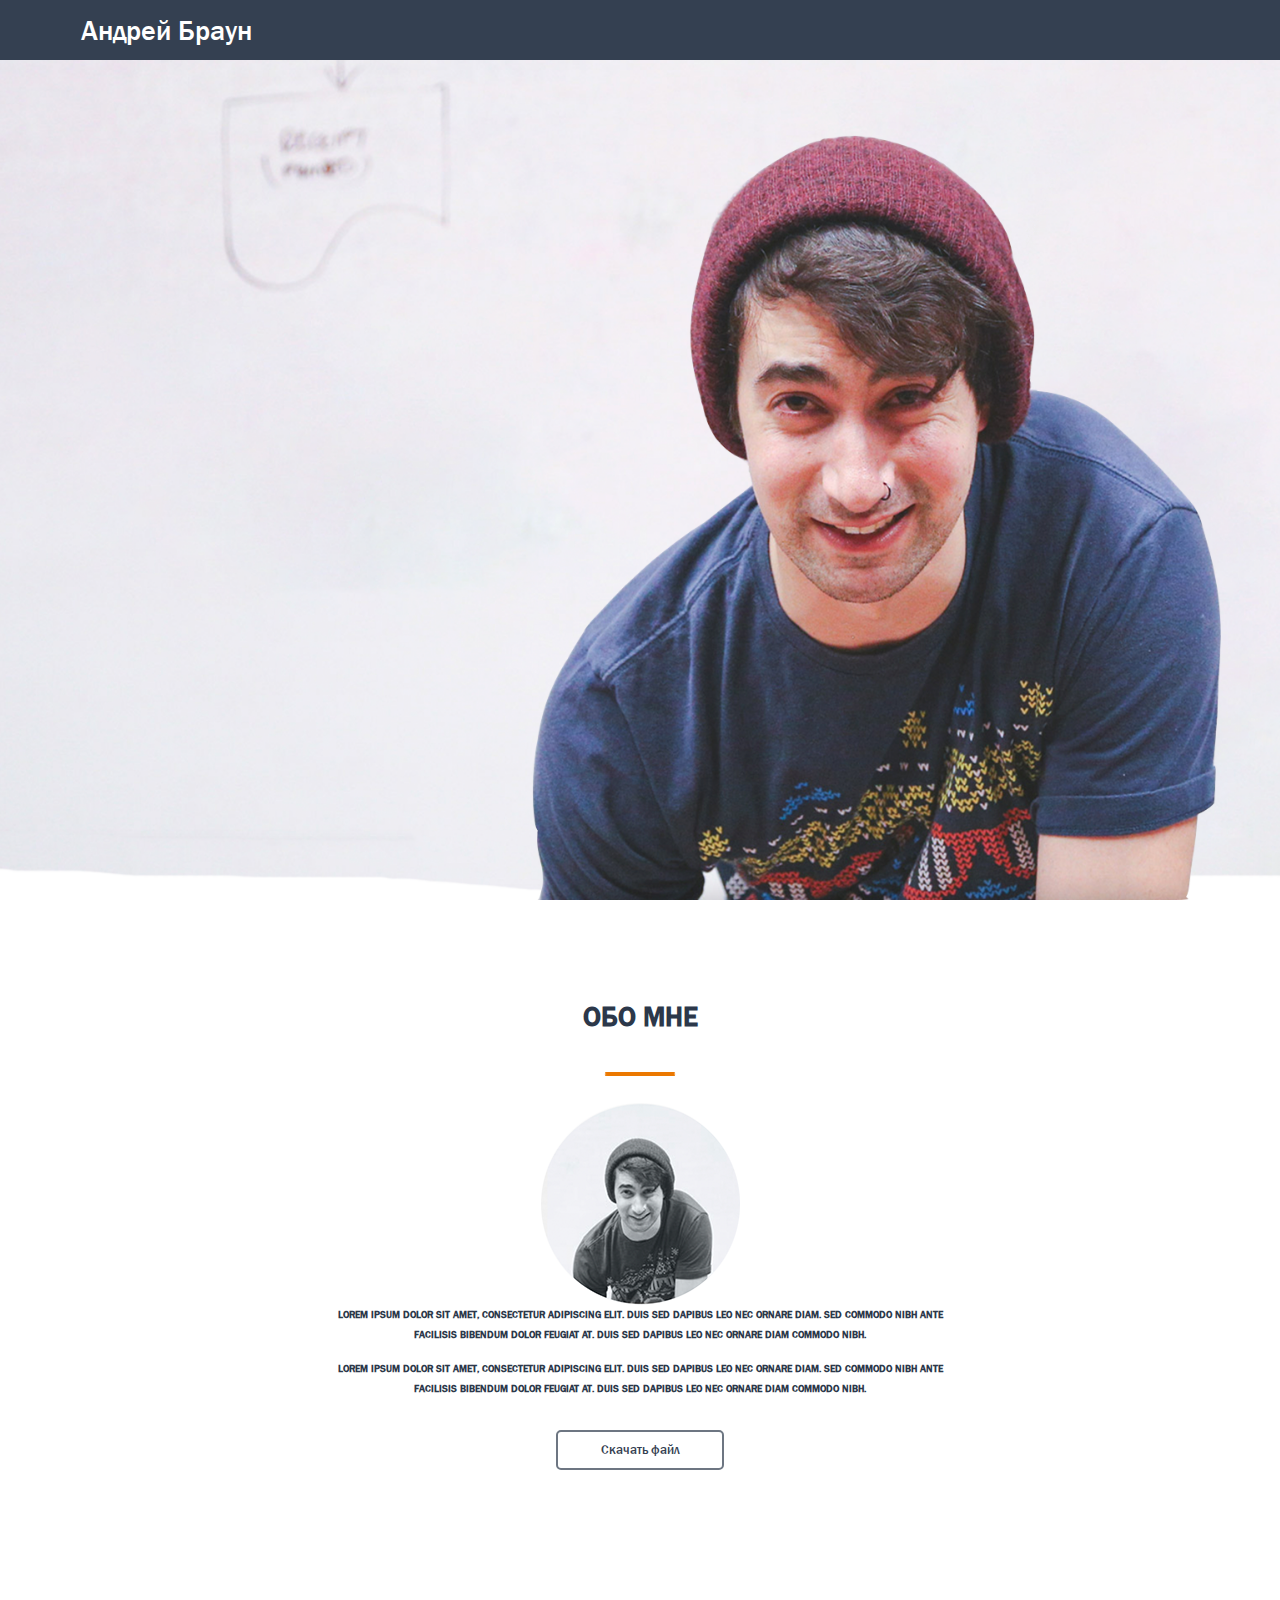
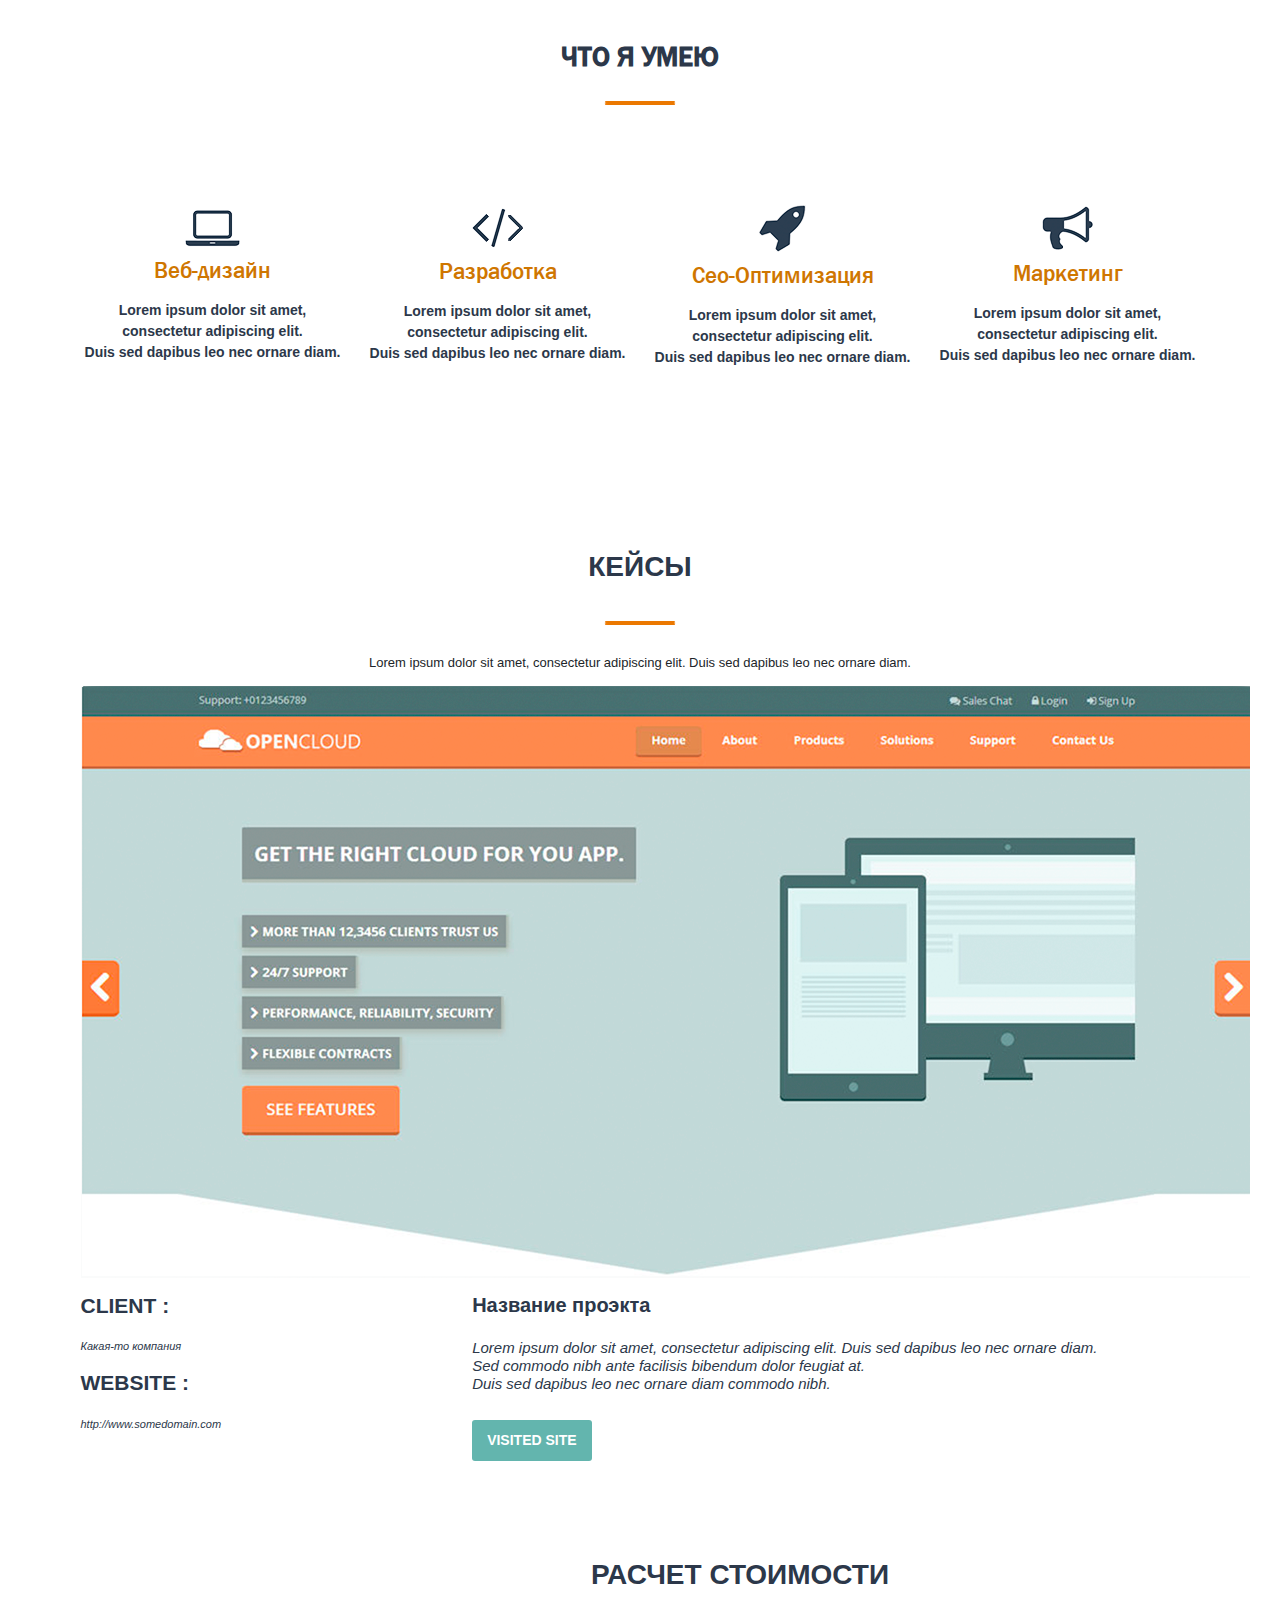
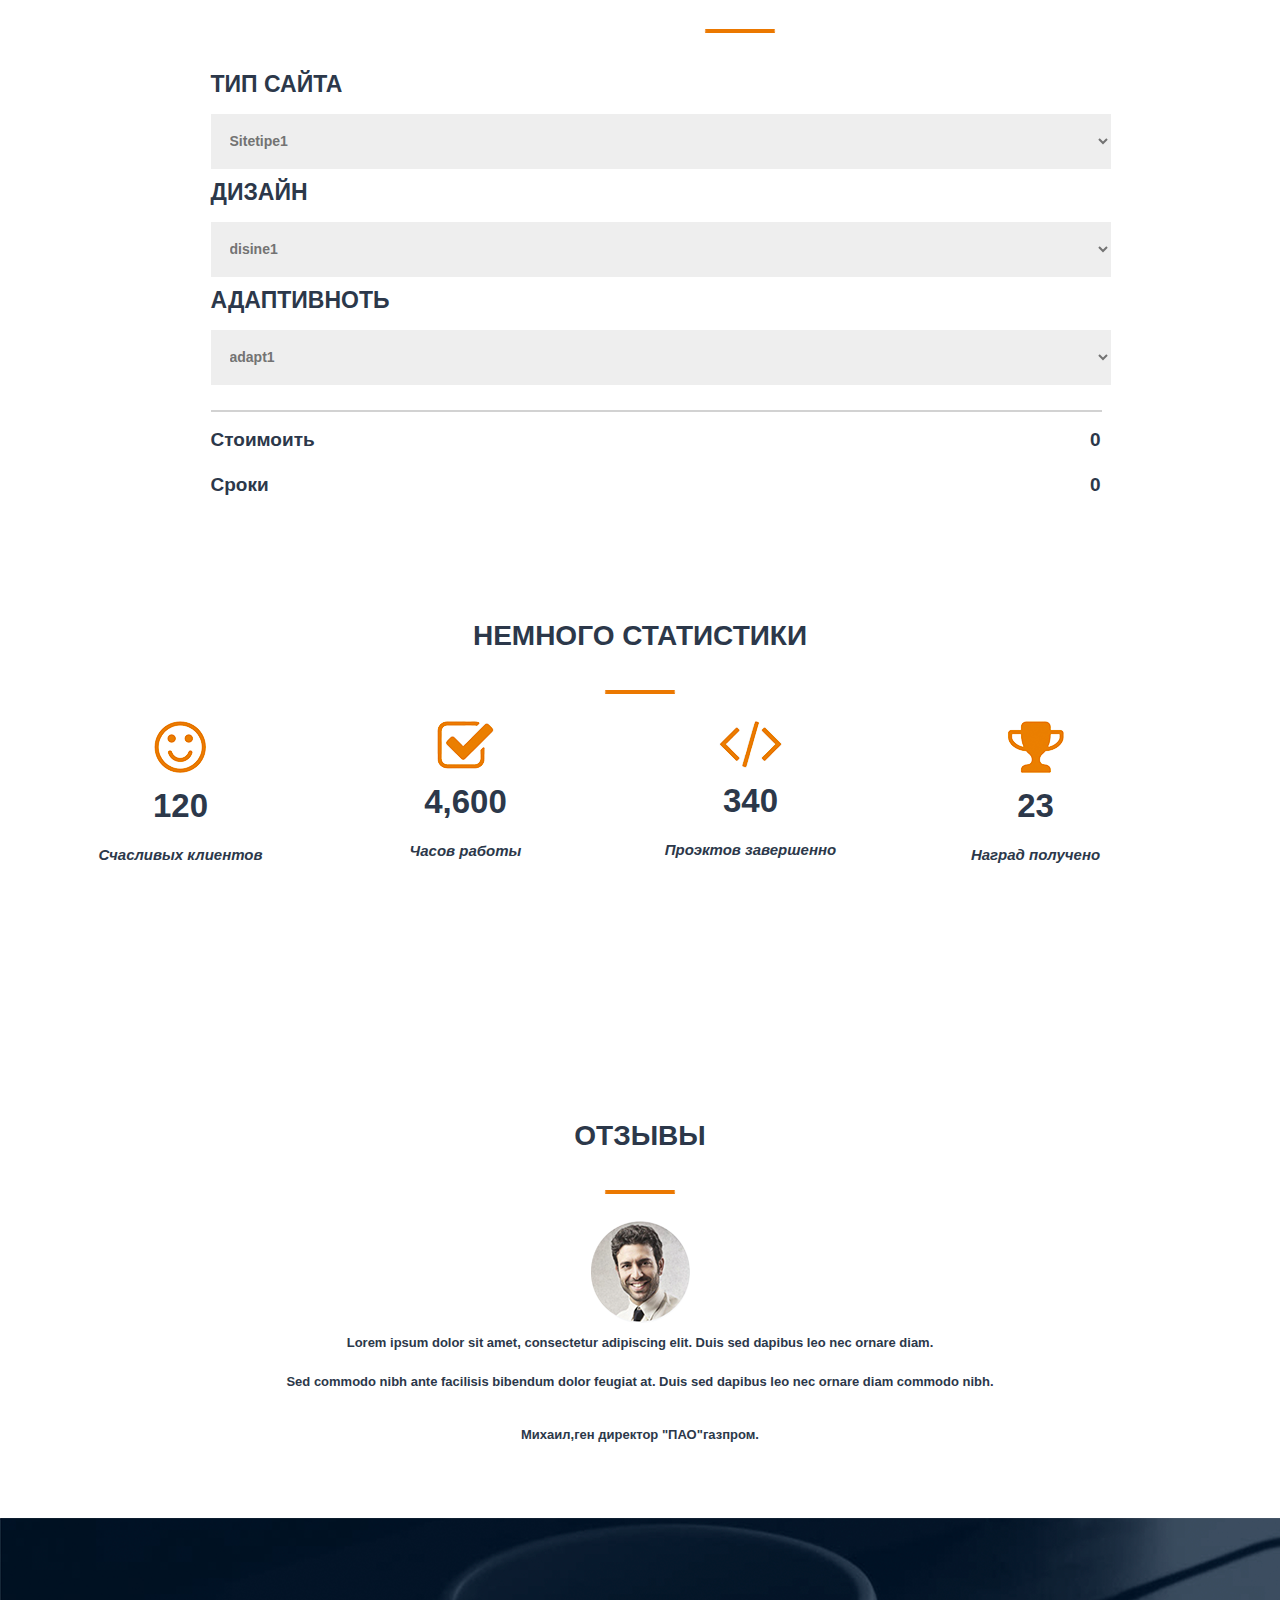
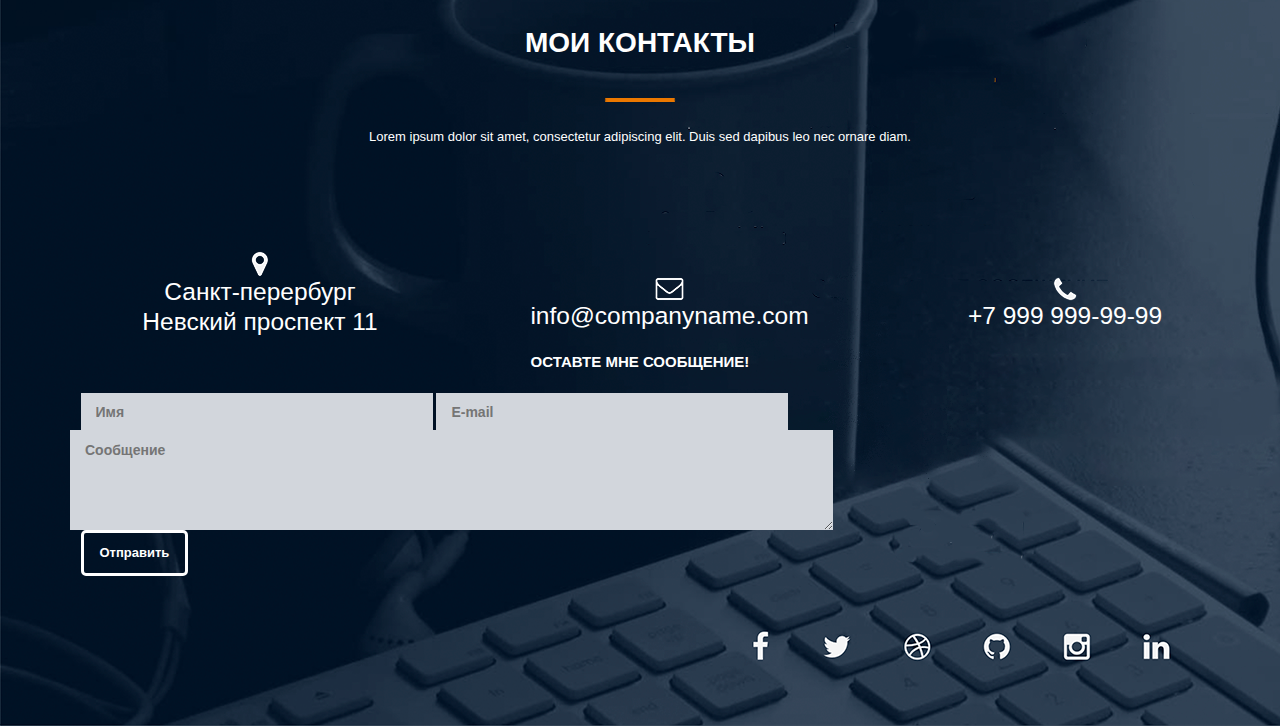
==== src/index.html @ 0b8efb61 "Дз по адаптации" ====
<!DOCTYPE html>
<html lang="en">

<head>
	<meta charset="UTF-8">
	<meta name="description" content="Это моя первая страница...">
	<meta name="author" content="Andrey">
	<meta name="robots" content="all">

	<meta property="og:title" content="Это моя первая стьраница...">

	<title>Андрей Браун- Веб разработчик </title>
	<link rel="stylesheet" href="css/reset.css">
	<link rel="stylesheet" href="css/bootstrap.min.css">
	<link rel="stylesheet" href="css/style.css">
	<link rel="stylesheet" href="css/animate.min.css">
</head>

<body>
	<div class="preloader">
		<div class="preloader__row">
			<div class="preloader__item"></div>
		</div>
	</div>
	<header>
		<nav>
			<div class="container">
				<div class="row">
					<div class="col-xxl-2 col-lg-3 col-7">
						<div class="logo">Андрей Браун</div>
					</div>
					<div class=" px-0 col-xxl-6 col-xl-7 col-lg-8 offset-xxl-4 offset-xl-2 offset-lg-1 d-none d-lg-block">
						<div class="menu">
							<ul>
								<li><a href="#">Обо мне</a> </li>
								<li><a href="#">Услуги</a> </li>
								<li><a href="#">Кейсы</a> </li>
								<li><a href="#">Прайс</a> </li>
								<li><a href="#">Отзывы</a> </li>
								<li><a href="#">Контакты</a> </li>

							</ul>
						</div>
					</div>
					<div class="col-5 d-flex d-lg-none flex-column justify-content-center align-items-end">
						<div class="dropdown">
							<a class="btn btn-outline-secondary dropdown-toggle white-btn" href="#" role="button" id="dropdownMenuLink" data-bs-toggle="dropdown" aria-expanded="false">
								Навигавция
							</a>

							<ul class="dropdown-menu" aria-labelledby="dropdownMenuLink">

								<li><a class="dropdown-item" href="#">Обо мне</a></li>
								<li><a class="dropdown-item" href="#">Услуги</a></li>
								<li><a class="dropdown-item" href="#">Кейсы</a></li>
								<li><a class="dropdown-item" href="#">прайс</a></li>
								<li><a class="dropdown-item" href="#">отзывы</a></li>
								<li><a class="dropdown-item" href="#">Контакты</a></li>


							</ul>
						</div>
					</div>
				</div>

			</div>
		</nav>
	</header>
	<main>
		<section class="main">
			<div class="container h-100">
				<div class="row align-items-center h-100">
					<div class="col-6 mt-5 pt-5">
						<div class="title__container mt-5 ">
							<h1>Привет<br>Я Андрей Браун</h1>
							<h4><i class="fa fa-css3 fa-spin"></i>Фулл стек Веб-разработчик</h4>
							<input type="button" value="Обо мне">
							<input type="button" value="Мои работы">
						</div>
					</div>
				</div>
			</div>

		</section>

		<section class="about_me">
			<div class="container h-110 ">
				<div class="row align-items-venter ">
					<div class="col">

						<div class="about_me2">
							<h2>Обо мне</h2>

							<img src="img/cherta2.png">
							<div class="row-2"><img src="img/boy2.png"></div>

							<p>Lorem ipsum dolor sit amet, consectetur adipiscing elit. Duis sed dapibus leo nec ornare diam. Sed commodo nibh ante<br>
								facilisis bibendum dolor feugiat at. Duis sed dapibus leo nec ornare diam commodo nibh.</p>

							<p> Lorem ipsum dolor sit amet, consectetur adipiscing elit. Duis sed dapibus leo nec ornare diam. Sed commodo nibh ante<br>
								facilisis bibendum dolor feugiat at. Duis sed dapibus leo nec ornare diam commodo nibh.</p>
							<div class="row-2"></div>
							<button type="button" class="btn2 btn-primary btn-sm">Скачать файл</button>


						</div>
					</div>
				</div>
			</div>
		</section>
		<section class="what_can_i_do">
		<div class="parallax1">
			<div class="container h-100">
				
					<div class="row   ">
						<div class="col">
							<div class="what_can_i_do2">
								<h2>Что я умею</h2>
								<img src="img/cherta2.png">
							</div>
							<div class="content">
							<div class="row align-items-center ">
							<div class="col-3">
								<div class="web-desige">
										<img src="img/pc.png">

										<h3>Веб-дизайн</h3>
										<p>Lorem ipsum dolor sit amet,<br>
											consectetur adipiscing elit.<br>
											Duis sed dapibus leo nec ornare diam. </p>
									</div>
							</div>
							<div class="col-3">
								<div class="development">
									
										<img src="img/znak.png">
										<h3>Разработка</h3>
										<p>Lorem ipsum dolor sit amet,<br>
											consectetur adipiscing elit.<br>
											Duis sed dapibus leo nec ornare diam. </p>

							
							</div>
								</div>
							<div class="col-3">
								<div class="ceo">
										<img src="img/rocet.png">
										<h3>Ceo-Оптимизация</h3>
										<p c>Lorem ipsum dolor sit amet,<br>
											consectetur adipiscing elit.<br>
											Duis sed dapibus leo nec ornare diam. </p>
									</div>
							</div>
							<div class="col-3">
								<div class="market">
										<img src="img/megafon.png">
										<h3>Маркетинг</h3>
										<p>Lorem ipsum dolor sit amet,<br>
											consectetur adipiscing elit.<br>
											Duis sed dapibus leo nec ornare diam. </p>
									</div>
							</div>
							</div>
					</div></div>
							
						</div>
					</div>
				</div>
			
		</section >
		
	
			
		<section class="cases">
	
		<div class="container h-100 "><div class="row align-items-center "><div class="col">
			<div class="cases2">
				<h2>Кейсы</h2>
				<div class="cherta"><img src="img/cherta2.png"></div>
			</div>
			<div class="text">
				<p> Lorem ipsum dolor sit amet, consectetur adipiscing elit. Duis sed dapibus leo nec ornare diam.</p>

			</div>
			<div class="fon"><img src="img/fon.png"></div>
			<div class="client">
				<h3>Client :</h3>
				<h4>Какая-то компания</h4>


				<h3>WebSite :</h3>
				<h4>http://www.somedomain.com</h4>
			</div>
			<div class="nameproject">
				<h3>Название проэкта</h3>
				<h4>Lorem ipsum dolor sit amet, consectetur adipiscing elit. Duis sed dapibus leo nec ornare diam.<br>Sed commodo nibh ante
					facilisis bibendum dolor feugiat at.<br>
					Duis sed dapibus leo nec ornare diam commodo nibh.
				</h4>
			</div>
			<div class="website">
				<p><a href="http://anysite.ru">VISITED SITE</a></p>
			</div>
</div></div>
				</div>


		</section>
		<section class="price">
		<div class="container h-100 col-12"><div class="row-4">
			<div class="price2">
				<h2>Расчет стоимости</h2>
				<div class="cherta"><img src="img/cherta2.png"></div>
			</div>
			</div>
			<div class="row-10">
			<div class="costs">
				<h3>Тип сайта</h3>
				<select name="site_type" id="site_type">
					<option value="Sitetype1">Sitetipe1</option>
					<option value="Sitetype2">Sitetipe2</option>
					<option value="Sitetype3">Sitetipe3</option>
				</select>
				<h3>Дизайн</h3>

				<select name="disine" id="disine">
					<option value="disine1">disine1</option>
					<option value="disine2">disine2</option>
					<option value="disine3">disine3</option>
				</select>
				<h3>Адаптивноть</h3>
				<select name="adapt" id="adapt">
					<option value="adapt1">adapt1</option>
					<option value="adapt2">adapt2</option>
					<option value="adapt3">adapt3</option>
				</select>
			</div>
			
			<div class="line"> <img src="img/line.png"></div>
</div>
			<div class="sale">
				<h3>Cтоимоить 0</h3>
			</div>
			<div class="sale2">
				<h3>Сроки 0</h3>
			</div>
            </div>
		</section>
		
		<section class="some_statistics">
			<div class="parallax">
			<div class="container h-100 col-12"><div class="row">
				<div class="some_statistics2">

					<h2>Немного статистики</h2>
					<div class="cherta"><img src="img/cherta2.png"></div>
				</div></div>
				<div class="row">
				<div class="col-3">
				<div class="happy">
					<img src="img/smile.png">
					<h3>120</h3>
					<h4>Счасливых клиентов</h4>
				</div>
				</div>
				<div class="col-3">
				<div class="hours">
					<img src="img/galka.png">
					<h3>4,600</h3>
					<h4>Часов работы</h4>
					</div>
				</div>
				<div class="col-3">
				<div class="project">
					<img src="img/simbol.png">
					<h3>340</h3>
					<h4>Проэктов завершенно</h4>
						</div>
				</div>
				<div class="col-3">
				<div class="prizes">
					<img src="img/kubok.png">
					<h3>23</h3>
					<h4>Наград получено</h4>
						</div>
				</div></div>
			</div></div>

		</section>
		<section class="reviews">
		<div class="container h-100 col-12"><div class="row-8 align-items-center"></div>
			<div class="reviews2">
				<h2>Отзывы</h2>
				<div class="cherta"><img src="img/cherta2.png"></div>
			</div>
			<div class="text2">
				<img src="img/fase.png">
				<p>Lorem ipsum dolor sit amet, consectetur adipiscing elit. Duis sed dapibus leo nec ornare diam.<br> Sed commodo nibh ante
					facilisis bibendum dolor feugiat at. Duis sed dapibus leo nec ornare diam commodo nibh.</p>
				<p><b>Михаил</b>,ген директор "ПАО"газпром.</p>
			</div>
			</div>
		</section>

		<footer>
		<section class="foter">
		<div class="container h-100"><div class="row">
			<div class="foter2">

				<h2>Мои контакты</h2>
				<div class="cherta"><img src="img/cherta2.png"></div>
				<h3>Lorem ipsum dolor sit amet, consectetur adipiscing elit. Duis sed dapibus leo nec ornare diam.</h3>
			</div>
			<div class="content2">
			<div class="row align-items-center">
			<div class="col-xxl-4 col-lg-4 col-md-4 col-sm-4">
			
			<div class="geo">
				<img src="img/geo.png">
				<h3>Санкт-перербург <br>Невский проспект 11 </h3>
			</div></div>
			
				<div class="col-xxl-4 col-lg-4 col-md-4 col-sm-4">
			<div class="mail">
				<img src="img/mail.png">
				<h3>info@companyname.com </h3>
			</div></div>
			<div class="col-xxl-4  col-lg-4 col-md-4 col-sm-4">
			<div class="phone">
				<img src="img/phone.png">
				<h3>+7 999 999-99-99</h3>
			</div></div>
			</div>
			
			</div>
				
			<div class="col">
			<div class="sms">
				<h3>Оставте мне сообщение!</h3>
			</div>
			</div>
			<div class="formss">
			<div class="row-8">
				
			
			
				<form class="forms" action="#">
				
					<input class="name" type="text" name="text_input" placeholder="Имя">
				
					

					<input class="e-mail" type="text" name="E-mail_input" placeholder="E-mail">
				
					<div class="row">

					<textarea class="text_area" name="text" placeholder="Сообщение"></textarea>
					</div>
                     <div class="row-2">
					<input class="reset" type="reset" value="Отправить"></div>
				</form>
			</div></div>
		</section>

	</footer>
		

		<script>
			window.onload = function() {
				document.body.classList.add('loaded_hiding');
				window.setTimeout(function() {
					document.body.classList.add('loaded');
					document.body.classList.remove('loaded_hiding');
				}, 500);
			}

		</script>
		<script src="js/bootstrap.bundle.min.js"></script>
	</main>
</body>

</html>
---- src/css/style.css ----
@font-face {
    font-family: 'Franklin Gothic';
    src: url('../fonts/FranklinGothic-Medium.eot');
    src: url('../fonts/FranklinGothic-Medium.eot?#iefix') format('embedded-opentype'),
        url('../fonts/FranklinGothic-Medium.woff2') format('woff2'),
        url('../fonts/FranklinGothic-Medium.woff') format('woff'),
        url('../fonts/FranklinGothic-Medium.ttf') format('truetype'),
        url('../fonts/FranklinGothic-Medium.svg#FranklinGothic-Medium') format('svg');
    font-weight: normal;
    font-style: normal;
    
}

.preloader {

 	position: fixed;

 	left: 0;
 	top: 0;
 	right: 0;
 	bottom: 0;

 	background: #e0e0e0;

 	z-index: 1002;
 }

 .preloader__row {
 	position: relative;
 	top: 50%;
 	left: 50%;
 	width: 70px;
 	height: 70px;
 	margin-top: -35px;
 	margin-left: -35px;
 	text-align: center;
 	animation: preloader-rotate 2s infinite linear;
	 
 }

 .preloader__item {
 	position: absolute;
 	display: inline-block;
 	top: 0;
 	background-color: #337ab7;
 	border-radius: 100%;
 	width: 35px;
 	height: 35px;
 	animation: preloader-bounce 2s infinite ease-in-out;
 }

 .preloader__item:last-child {
 	top: auto;
 	bottom: 0;
 	animation-delay: -1s;
 }

 @keyframes preloader-rotate {
 	100% {
 		transform: rotate(360deg);
 	}
 }

 @keyframes preloader-bounce {

 	0%,
 	100% {
 		transform: scale(0);
 	}

 	50% {
 		transform: scale(1);
 	}
 }

 .loaded_hiding .preloader {
 	transition: 0.3s opacity;
 	opacity: 0;
 }

 .loaded .preloader {
 	display: none;
 }
body {
 	font-family: Arial, sans-serif;
 }
 nav {
 	width: 100%;
 	height: 60px;
 	background: #344051;
 	position: fixed;

	z-index: 20;
 }
.logo {
 	color: #fff;
 	font-size: 28px;
 	line-height: 60px;
 
 	float: left;
 	-webkit-animation: coming 2s ease;
 	-o-animation: coming 2s ease;
 	animation: coming 2s ease ;
	font-family: 'Franklin Gothic',sans-serif;

 }
@keyframes coming {
 	from {
 		opacity: 0;
 		margin-left: -500px
 	}

 	to {
 		opacity: 1;
 		margin-left: 0px;
 	}
 }


main {
	width: 100%;
	height: 100%;
}
 .menu {
 	float: left;
 }
 .menu li  {
	color: #fff;
 	float: left;
 	line-height: 60px;
 	font-size: 14px;
	 margin-right: 40px;
 	text-transform: uppercase;
 	-webkit-animation: topshift 0.4s ease forwards;
 	-o-animation: topshift 0.4s ease forwards;
 	animation: topshift 0.4s ease forwards;
 	opacity: 0;
 }
 .menu li a {
 	 : all 0.1s;
 	color: white;
 	transform: scale (1);
 	display: inline-block;
	text-decoration: none;
 }

 .menu li a:visited {
 	color: white;

 }

 .menu li a:hover {
 	color: #e88604;
 }

 .menu li a:active {
 	transform: scale(1.1);
 }
@keyframes topshift {
 	from {
 		opacity: 0;
 		margin-top: -80px;
 	}

 	to {
 		opacity: 1;
 		margin-top: 0px;
 	}
 }

 .menu li:nth-child(2) {
 	animation-delay: 0.4s;
 }

 .menu li:nth-child(3) {
 	animation-delay: 0.8s;
 }

 .menu li:nth-child(4) {
 	animation-delay: 1.2s;
 }

 .menu li:nth-child(5) {
 	animation-delay: 1.6s;
 }

 .menu li:nth-child(6) {
 	animation-delay: 2.0s;
 }

 @keyframes titlemove {
 	from {
 		opacity: 0;
 		margin-left: -590px;
 	}

 	to {
 		opacity: 1;
 		margin-left: 0px;
 	}
 }

.white-btn:visited{
	color: white;
}
.main {
 	width: 100%;
 	height: 100%;
 	background: url(../img/boy.png)90% 100%/auto 85% no-repeat, url(../img/bg.jpg) center/cover no-repeat;
 }

 .title__container {
 	float: left;
 	color: #2c384a;
 	text-align: center; 
 -webkit-animation: titlemove 1s ease forwards;
 	-o-animation: titlemove 1s ease forwards;
 	animation: titlemove 1s ease forwards;
 	-webkit-appearance: 2s;
 	-moz-appearance: 2s;
 	appearance: 2s;
 	opacity: 0;

}

 .title__container h1 {
	 font-family: 'Franklin Gothic',sans-serif;
 	font-size: 70px;
 	font-weight: 600;

 }

 .title__container h4 {
 	margin-top: 40px;
 	font-size: 22px;
 	color: #79818d;

 }

 .title__container input {
 	height: 40px;
 	text-align: center;
 	border: 2px solid #6d7682;
 	background: none;
 	border-radius: 5px;
 	color: #6d7682;
 	font-size: 13px;
 	padding: 0px 16px;
 	margin: 50px 28px 0 14px;

 }

 .title__container input {
 	transition: all 0.2s;
 	transform: scale(1);
 }

 .title__container input:hover {
 	background: #344051;
 	color: white;
 }

 .title__container input:active {
 	transform: scale(1.1);
 }
@media (max-width:991px){
	.title__container,.title__container h4,.title__container input{
		color: white;
		position: relative;
		z-index: 3;
	}
	.title__container input{
		border: 2px solid #fff;
	}
	.main{
		position:relative;
	}
	.main::after{
		content: "";
		bottom: 0;
		top:0;
		left: 0;
		right: 0;
		position: absolute;
		background: rgba(0,0,0,0.4);
		z-index: 1;
		
	}
}
 .about_me {
	
 	width: 100%;
 	height: 50%;
 	position: relative;
	z-index: 10;
	 

	
}

 .about_me2 {
 	color: #2c384a;
 	text-align: center;
 	padding-top: 100px;
 	white-space: nowrap;
 	line-height: 2;
 	font-size: 31px;
 	font-weight: bold;
 	text-transform: uppercase;
	  font-family: 'Franklin Gothic',sans-serif;

 }

 .about_me2 h2 {
	  font-family: 'Franklin Gothic',sans-serif;
 	font-weight: bold;
 }

.about_me2 p{
	font-family: font-family: 'Franklin Gothic',sans-serif;
	font-size: 10px;
}



 .btn2 {

 	height: 40px;
	width: 15%;	
 	text-align: center;
 	border: 2px solid #6d7682;
 	background: rgba(255,255,255);
 	border-radius: 5px;
 	color: #6d7682;
 	font-size: 13px;
 
 	

 }

 .btn2 {
 	margin: 1% auto;
 }

 .btn2 {
 	transition: all 0.2s;
 	transform: scale(1);
 }

 .btn2:hover {
 	background: #344051;
 	color: white;
 }

 .btn2:active {
 	transform: scale(1.1);
 }



 .btn2 {
 	color:#344051;
	 font-family: 'Franklin Gothic',sans-serif;
	 font-style: normal;
	 

 }
@media (max-width:991px){
	.about_me2 {
		color: white;
		font-size: 20px;
		position: relative;
		z-index: 3;
	}
	
	.about_me::after{
		content: "";
		top:0;
		bottom: 0;
		right: 0;
		left: 0;
		position: absolute;
		background: rgba(0,0,0,0.4);
		z-index: 2;
		
	}
	
		
}


 .what_can_i_do {
 	width: 100%;
 	height:100%;
	position: absolute;
	margin-top: 200px;
	 
  
 }
 .parallax1 {

 	background: url(../img/wallp.png)  no-repeat;\
	width:1920px;
 	height: 523px;

    
 	background-attachment: fixed;
 	background-position: center;
 	background-repeat: no-repeat;
 	background-size: cover;
 }
.what_can_i_do{
	display: inline-block;
	animation: flash;
	animation-duration: 2s;
}
what_can_i_do2 image{
	margin-top ;
}

 .what_can_i_do2 {
 	color: #2c384a;
 	padding-top: 90px;
 	line-height: 0;
 	text-align: center;
 	white-space: nowrap;
 	font-size: 31px;

 	text-transform: uppercase;

 }

 .what_can_i_do2 h2 {
 	font-weight: bold;
	font-family: 'Franklin Gothic',sans-serif;
	padding-bottom: 20px;


 }
.content{
	padding-top: 100px;
}
 .content h3 {
	font-family: 'Franklin Gothic',sans-serif;
	 font-size: 23px;
 	color: #cf7600;
 	font-weight: 500;
 	line-height: 2;
 	
 }

.content p {
	font-weight: 700;
}
 .web-desige {

    
 	
 	text-align: center;
 	color: #2c384a;
 }

 .development {

 	
 	text-align: center;
 	color: #2c384a;
 }

 .ceo {
 	
 	text-align: center;
 	color: #2c384a;
 }

 .market {
 	
 	text-align: center;
 	color: #2c384a;
 }
@media (max-width:991px){
	.what_can_i_do {
		margin-top: 0px;
		position:relative;
		width: 100%;
		height: 20%;
	}
	
	
	.content h3{
		font-size: 15px;
	}
	.content{
		font-size: 10px;
		
	}
	
}


.cases {
 	width: 100%;
 	height: 50%;
 	position: relative;
	z-index: 9;
	margin-top: 800px;

 }

 .cases2 {
 	font-size: 31px;
 	text-align: center;
 	
 	line-height: 2;

 	text-transform: uppercase;
 	color: #2c384a;

 }

 .cases2 h2 {
 	font-weight: bold;
 }

 .text {

 	text-align: center;
 	font-size: 13px;

 }

 .fon {
 	text-align: center;
 }

 .client {
 	padding-top: 15px;
 	text-align: left;
 	width: 35%;
 
 	float: left;

 }

 .client h3 {

 	font-size: 21px;
 	text-transform: uppercase;
 	font-weight: bold;
 	color: #2c384a;

 }

 .client h4 {

 	font-style: oblique;

 	padding-top: 12px;
 	padding-bottom: 10px;
 	font-size: 11px;
 	padding-top: 15px;
 	color: #2c384a;
 }



 .nameproject {

 	text-align: left;
 	font-size: 133px;
 	color: #2c384a;
 }

 .nameproject h3 {
 	font-weight: bold;

 	font-size: 20px;
 	padding-top: 15px;
 	color: #2c384a;
 }

 .nameproject h4 {
 	font-style: oblique;

 	font-size: 15px;
 	padding-top: 15px;
 	color: #2c384a;
 }
.website{
	  padding-top: 20px;
	  display: block;
	
}
 .website a {

    display: inline-block;
 	background: #63b5ae;
 	color: #fff;
 	padding: 10px 15px;
 	text-decoration: inherit;
 	font-weight: bold;
 	border-radius: 3px;
	 
    
     
}

.website a:active {
	
	color: aqua;
	background: red;
	transform: scale(2);
	transition: width 2s, height 2s, background-color 2s, transform 2s;
	
}

@media (max-width:991px){
	.fon img {
		max-width:  90%;
		max-height: 90%;
	}
	

	
		
	}

.price {
 	width: auto;
 	height: auto;
 	padding-top: 450px;
	padding-left: 200px;
 }

 .price2 {
 	font-size: 31px;
 	text-align: center;
 	padding-top: 108px;
 	line-height: 2;
 	font-weight: bold;
 	text-transform: uppercase;
 	color: #2c384a;

 }

 .price2 h2 {

 	font-weight: bold;
 }

 .costs {
 	width: auto;

 	height: auto;
 	text-align: left;
 	
	 animation: flash;
	 animation-duration: 3s;
 }

 .costs h3 {
 	font-size: 23px;
 	text-transform: uppercase;
 	font-weight: bold;
 	color: #2c384a;
 	line-height: 2;
 }

 .costs select {
 	width: 85%;
 	height: 55px;
 	background: #eeeeee;
 	color: #737373;
 	padding: 10px 15px;
 	text-decoration: inherit;
 	font-weight: bold;


 }

 .line {
 	padding-top: 15px;
 	text-align: left;
 	
 }

 .sale h3 {
 
 	font-size: 19px;
 	word-spacing: 770px;
 	font-weight: bold;
 	color: #2c384a;
 	line-height: 2;
 }

 .sale2 h3 {
 	
 	font-size: 19px;
 	word-spacing: 816px;
 	font-weight: bold;
 	color: #2c384a;
 	line-height: 2;
 }
@media (max-width:991px){
	.line img {
		max-width:  90%;
		max-height: 90%;
	}
	
	.costs{
		height: 100%;
		width: 80%
	}
	

	}
 .parallax {

 	background: url(../img/wallp2.png);


 	height: 500px;


 	background-attachment: fixed;
 	background-position: center;
 	background-repeat: no-repeat;
 	background-size: cover;
 }


 .some_statistics2 {
 	font-size: 31px;
 	text-align: center;
 	padding-top: 108px;
 	line-height: 2;
 	text-transform: uppercase;
 	color: #2c384a;
 }

 .some_statistics2 h2 {
 	font-weight: bold;

 }

 .happy {
 	float: left;
 	width: 200px;
 	text-align: center;
 	
 	color: #2c384a;
 }

 .happy h3 {
 	font-weight: bold;
 	font-size: 33px;
 	line-height: 2;

 }

 .happy h4 {
 	font-size: 15px;
 	font-weight: bold;
 	font-style: oblique;
 }

 .hours {
 	float: left;
 	width: 200px;
 	text-align: center;
 	
 	color: #2c384a;
 }

 .hours h3 {
 	font-weight: bold;
 	font-size: 33px;
 	line-height: 2;
 }

 .hours h4 {
 	font-size: 15px;
 	font-weight: bold;
 	font-style: oblique;
 }

 .project {
 	float: left;
 	width: 200px;
 	text-align: center;
 	
 	color: #2c384a;
 }

 .project h3 {
 	font-weight: bold;
 	font-size: 33px;
 	line-height: 2;
 }

 .project h4 {
 	font-size: 15px;
 	font-weight: bold;
 	font-style: oblique;
 }

 .prizes {
 	float: left;
 	width: 200px;
 	text-align: center;
 	
 	color: #2c384a;
 }

 .prizes h3 {
 	font-weight: bold;
 	font-size: 33px;
 	line-height: 2;
 }

 .prizes h4 {
 	font-size: 15px;
 	font-weight: bold;
 	font-style: oblique;
 }


 .reviews2 {
 	font-size: 31px;
 	text-align: center;
 	padding-top: 108px;
 	line-height: 2;
 	text-transform: uppercase;
 	color: #2c384a;
 }

 .reviews2 h2 {
 	font-weight: bold;
 }

 .text2 {
 	font-weight: bold;
 	text-align: center;
 	font-size: 13px;
 	padding-bottom: 50px;
 	line-height: 3;
 	color: #2c384a;
 }
.foter {
 	width: 100%;
 	height: 808px;
 	background: url(../img/fon2.png) no-repeat;
 }

 .foter2 {
 	font-size: 31px;
 	text-align: center;
 	padding-top: 108px;
	 padding-bottom: 100px;
 	line-height: 2;

 	color: #fff;

 }

 .foter2 h2 {
 	font-weight: bold;
 	text-transform: uppercase;
 }

 .foter2 h3 {
 	font-size: 13px;
 	font-style: initial
 }

 .geo {
 	width: auto;
 	height: auto;
 	text-align: center;
 	color: #fff;
 	line-height: 1.5;
 	

 }

 .mail {

 	padding-top: 20px;
 	padding-left: 59px;
 	
 	width: auto;
 	height: auto;
 	text-align: center;
 	color: #fff;
 	line-height: 1.5;
 }

 .phone {

 	padding-top: 20px;
 	padding-left: 90px;
 	
 	width: auto;
 	height: auto;
 	text-align: center;
 	color: #fff;
 	line-height: 1.5;
 }

 .sms h3 {
 	font-size: 15px;
 	text-align: center;
 	padding-top: 10px;
	 padding-bottom: 15px;
 	font-weight: bold;
 	text-transform: uppercase;
 	color: #fff;
 }


 .name {
 
 }

 .name {
 	
 	line-height: 2;
 	width: 352px;
 	height: 37px;
 	background: #d2d6dc;
 	color: #737373;
 	padding: 10px 15px;
 	text-decoration: inherit;
 	font-weight: bold;



 }

 .e-mail {
 	
 	width: 352px;
 	height: 37px;
 	background: #d2d6dc;
 	color: #737373;
 	padding: 10px 15px;
 	text-decoration: inherit;
 	font-weight: bold;
 }

 .text_area {
 	

 }

 .text_area {
 	
 	width: 763px;
 	height: 100px;
 	background: #d2d6dc;
 	color: #737373;
 	padding: 10px 15px;
 	text-decoration: inherit;
 	font-weight: bold;
 }

 .reset {

 }

 .reset {
	display: inline-block;
 	
 	
 	
 	text-decoration: inherit;
 	font-weight: bold;
 	border-radius: 3px;

 	text-align: center;
 	border: 3px solid #fff;
 	background: none;
 	border-radius: 5px;
 	color: #fff;
 	font-size: 13px;
 	padding: 10px 16px;

 }
.reset:active{
	color: blue;
	border-color: red;
	background: red;
	transition: width 2s, height 2s, background-color 2s, transform 2s;
	transform: scale(1.5);
	
}
foter{
	height: 100%;
	width: 100%;
	float: left;
}
.content2{
	padding-left: 
}
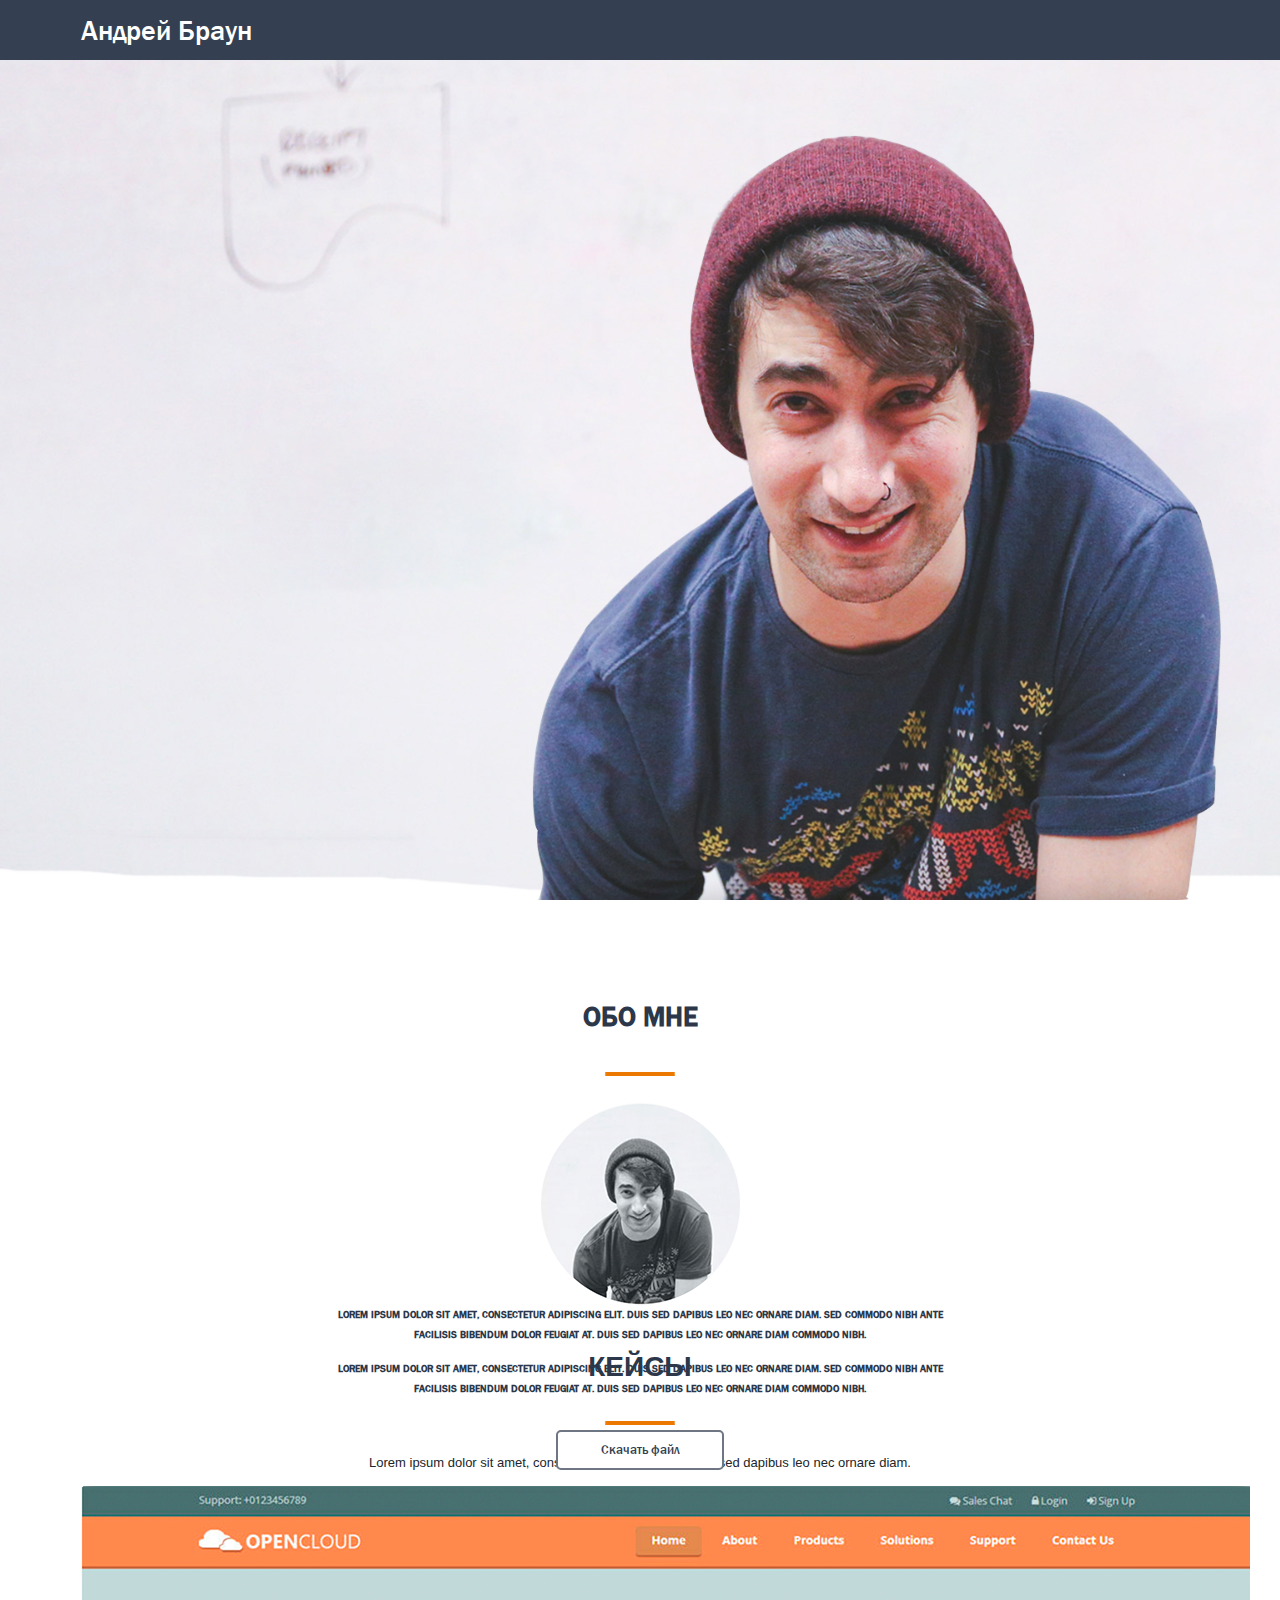
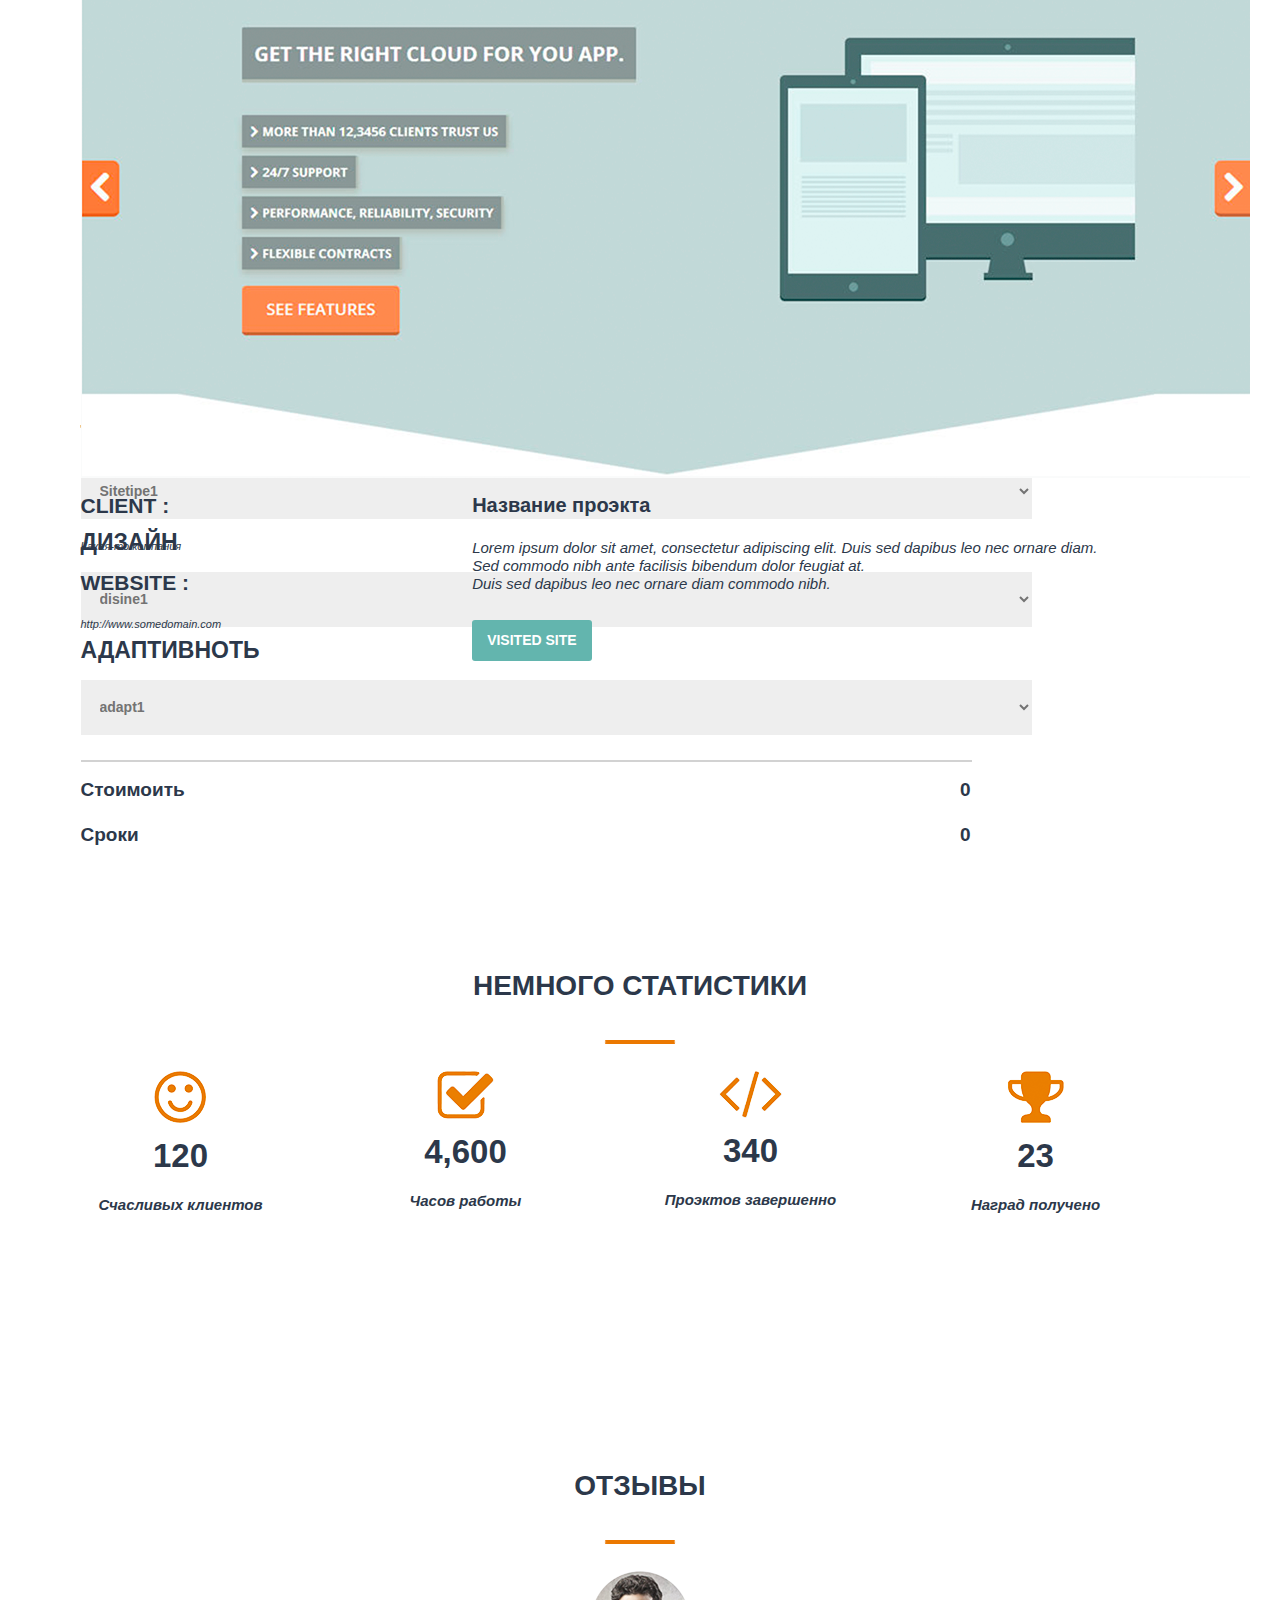
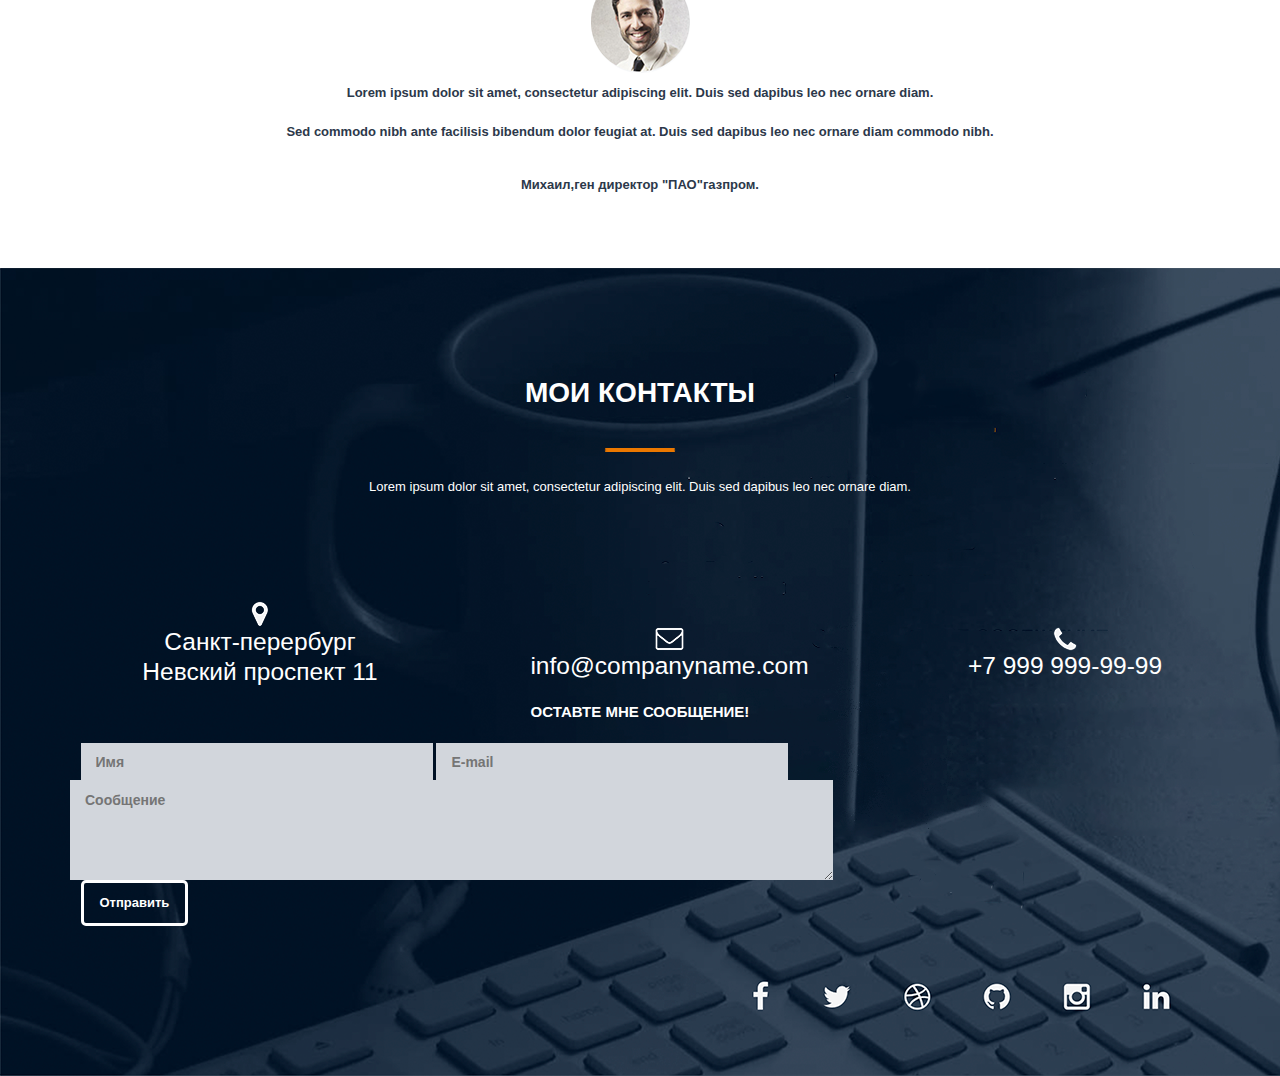
==== commit 8a6cd2a7: "добил мету" ====
--- a/src/index.html
+++ b/src/index.html
@@ -3,6 +3,7 @@
 
 <head>
 	<meta charset="UTF-8">
+	<meta name="viewport" content="width=device-width, initial-scale=1.0">
 	<meta name="description" content="Это моя первая страница...">
 	<meta name="author" content="Andrey">
 	<meta name="robots" content="all">
--- a/src/css/style.css
+++ b/src/css/style.css
@@ -393,7 +393,7 @@
  	width: 100%;
  	height:100%;
 	position: absolute;
-	margin-top: 200px;
+	
 	 
   
  }
@@ -415,7 +415,7 @@
 	animation-duration: 2s;
 }
 what_can_i_do2 image{
-	margin-top ;
+
 }
 
  .what_can_i_do2 {
@@ -503,8 +503,7 @@
  	height: 50%;
  	position: relative;
 	z-index: 9;
-	margin-top: 800px;
-
+	
  }
 
  .cases2 {
@@ -628,8 +627,7 @@
 .price {
  	width: auto;
  	height: auto;
- 	padding-top: 450px;
-	padding-left: 200px;
+ 	
  }
 
  .price2 {
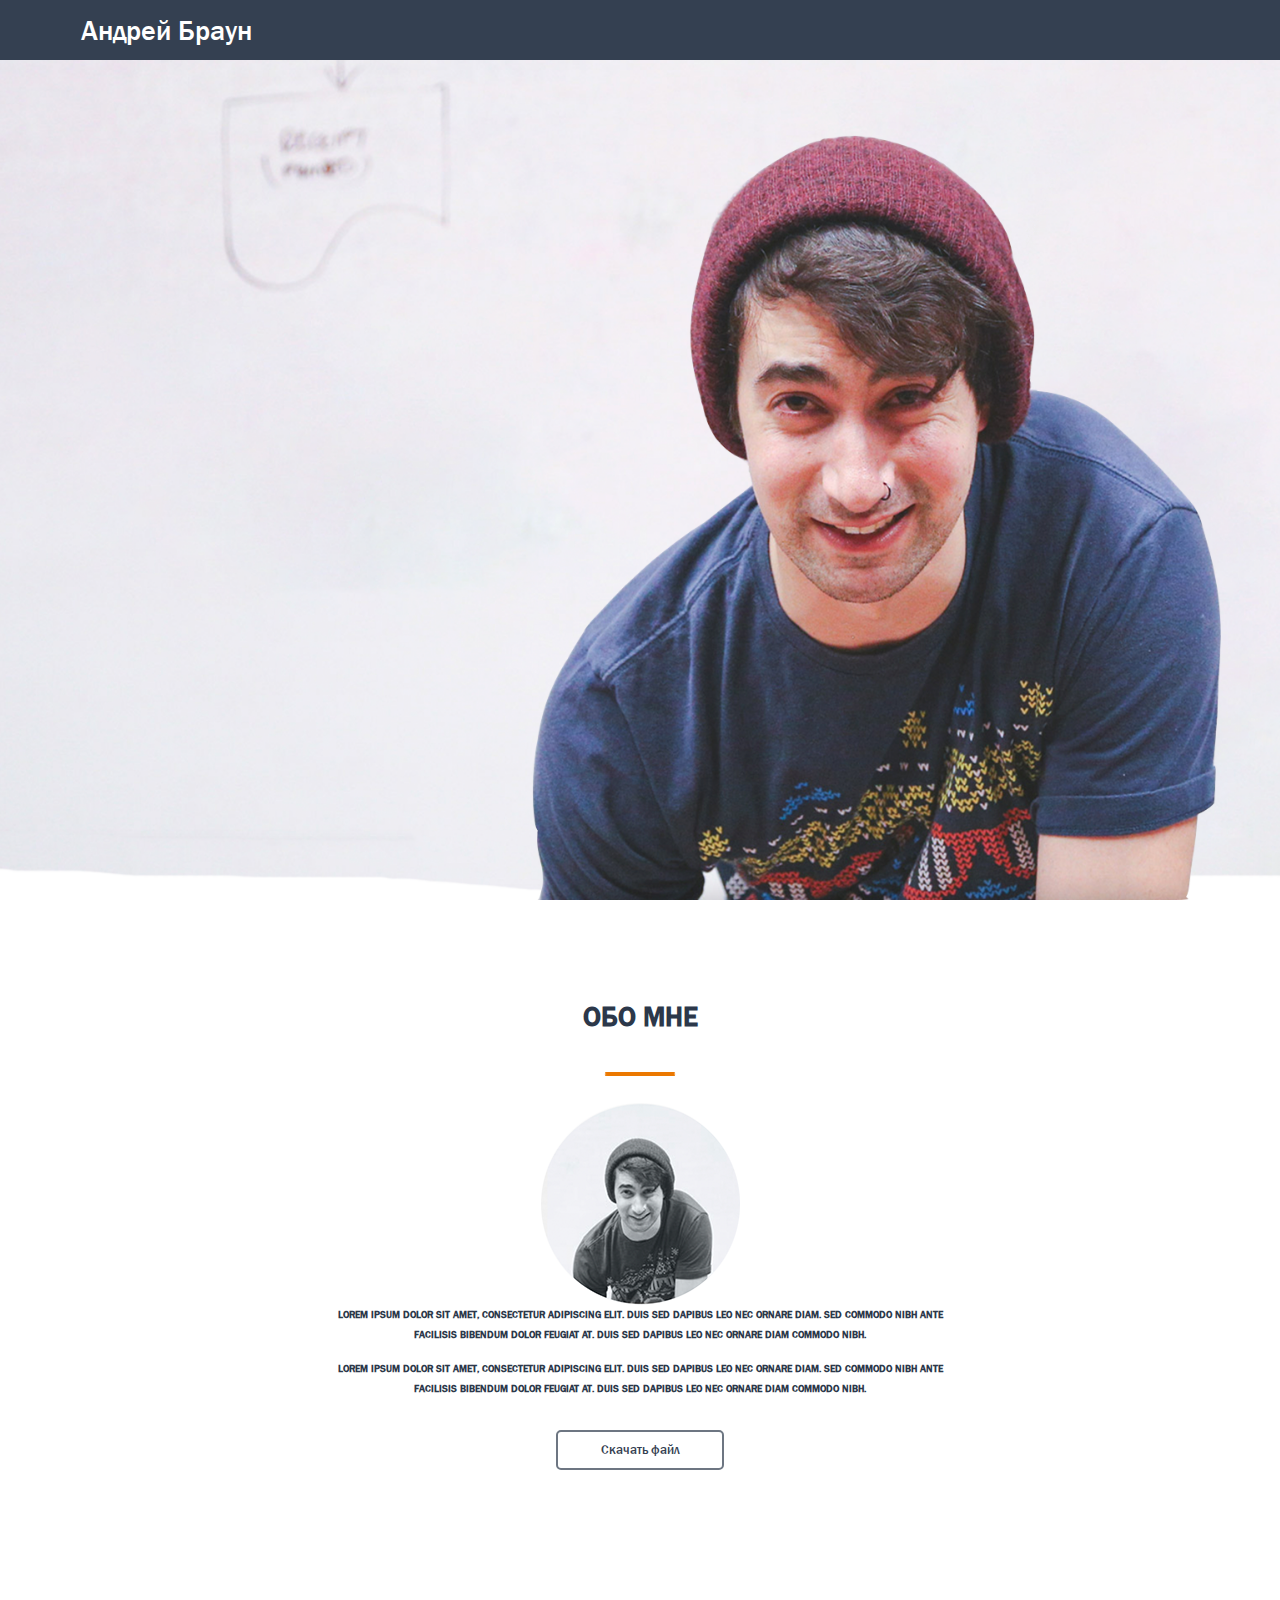
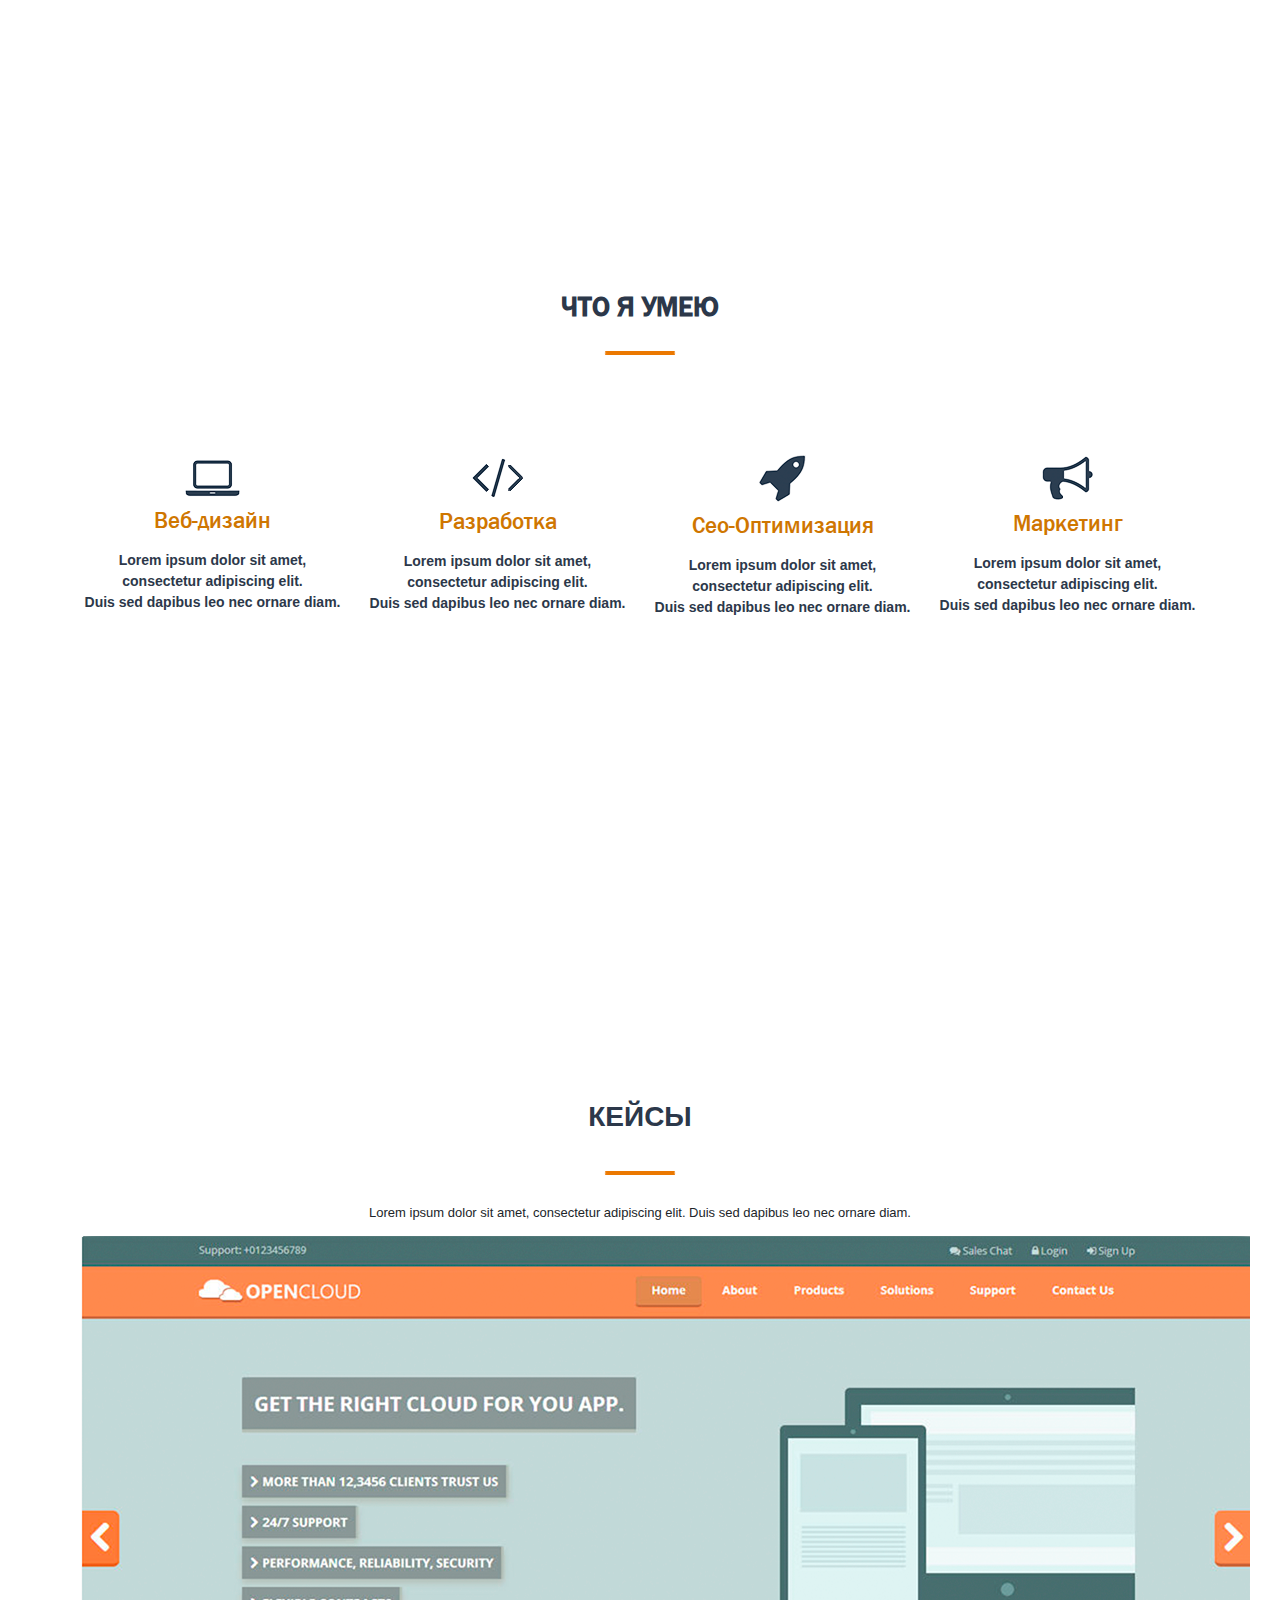
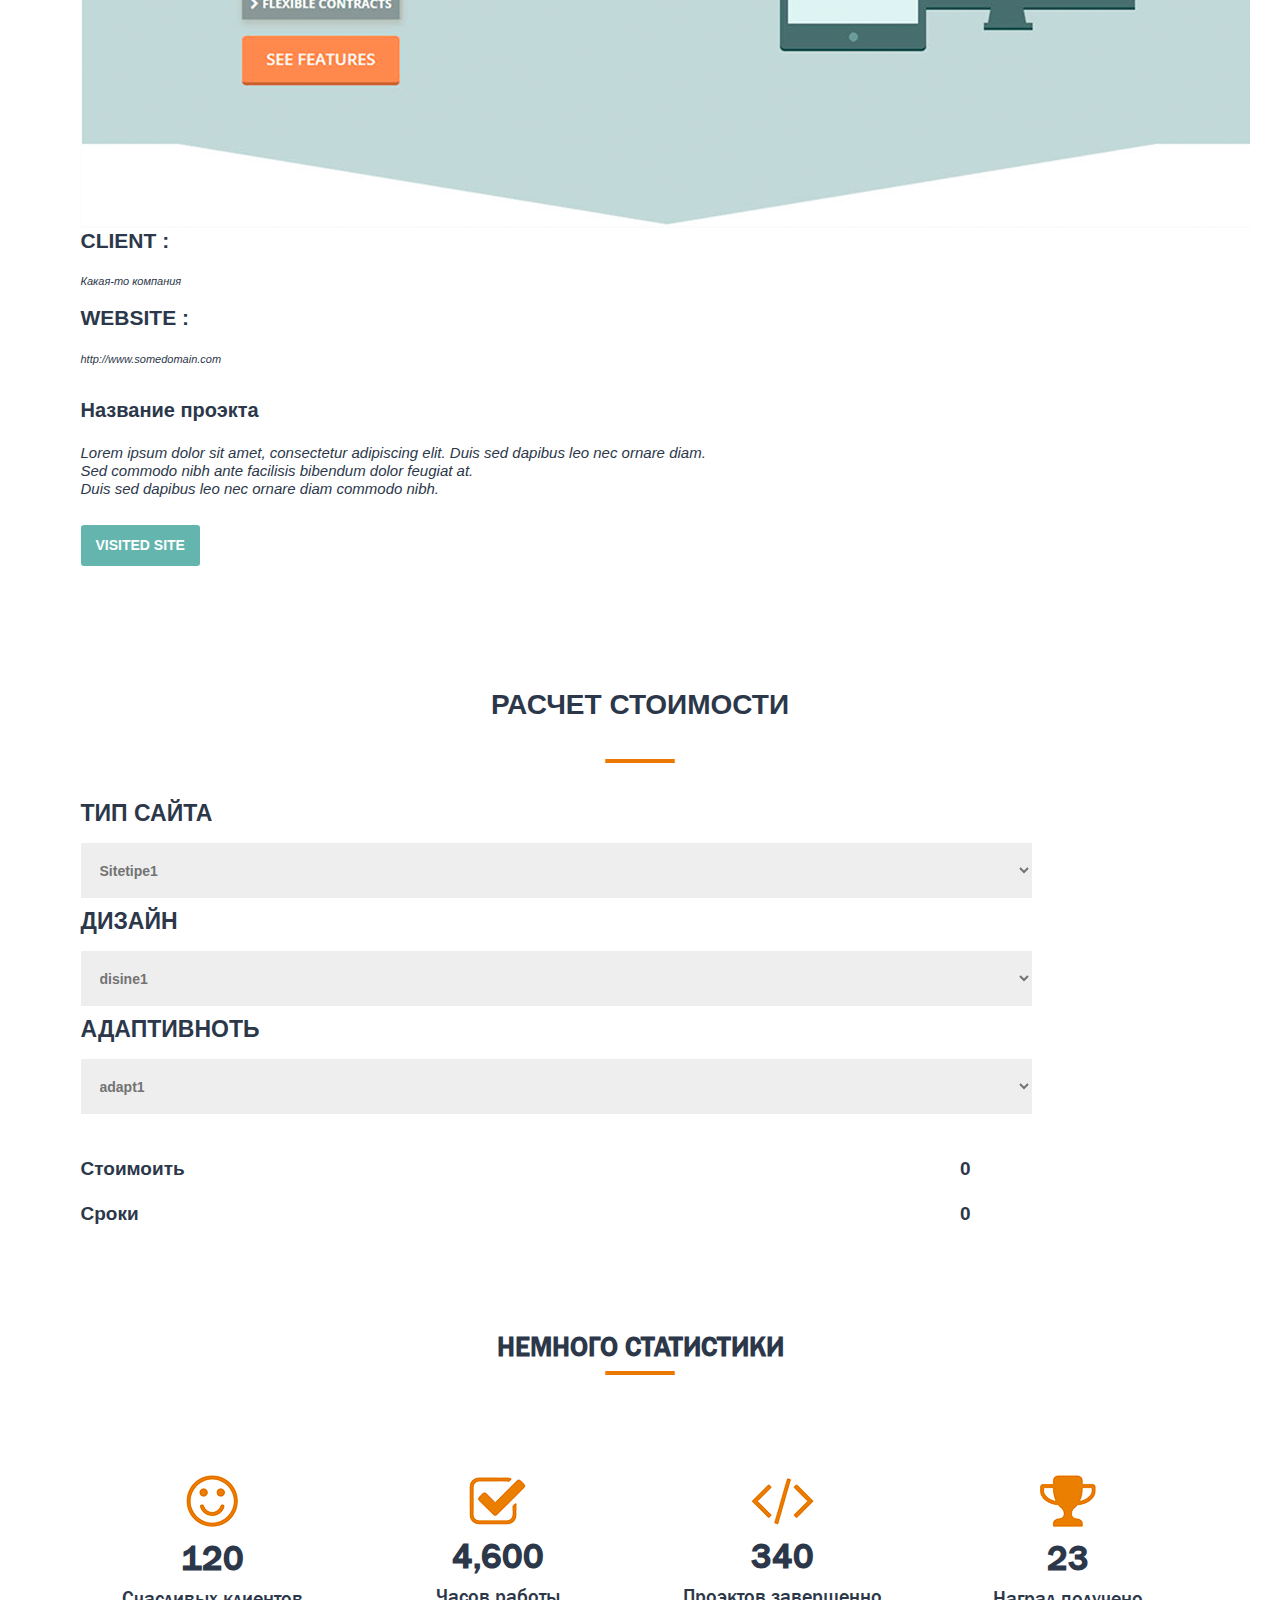
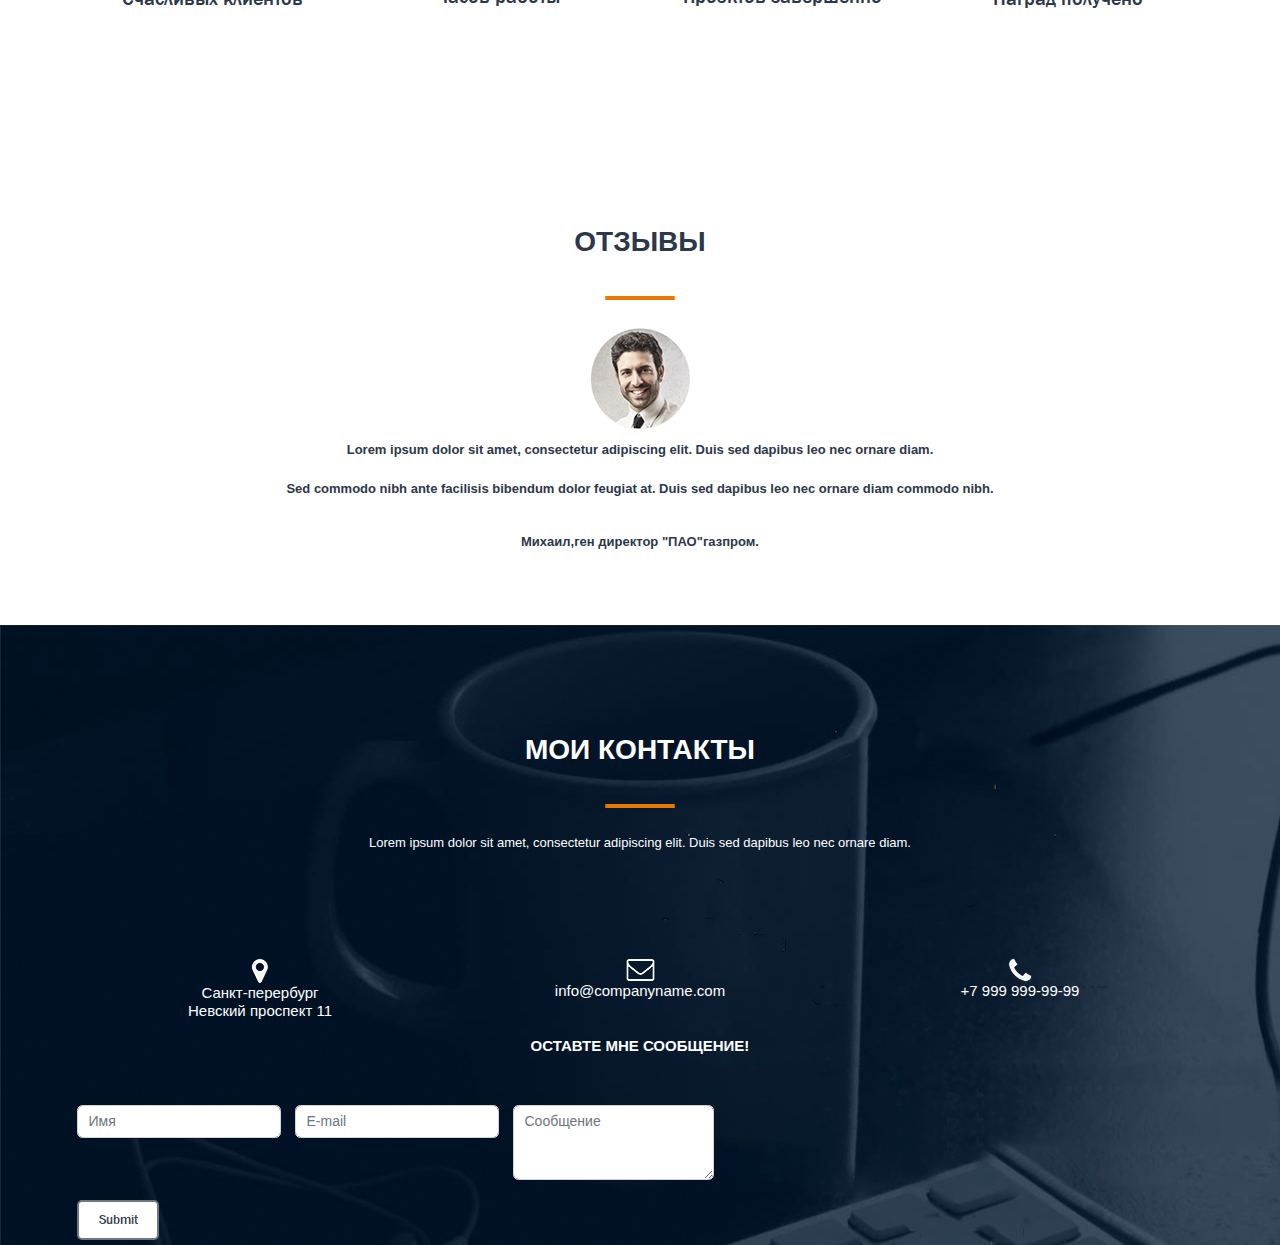
==== commit 0e837498: "обновил дз" ====
--- a/src/index.html
+++ b/src/index.html
@@ -71,7 +71,7 @@
 		<section class="main">
 			<div class="container h-100">
 				<div class="row align-items-center h-100">
-					<div class="col-6 mt-5 pt-5">
+					<div class="col-lg-6 mt-5 pt-5">
 						<div class="title__container mt-5 ">
 							<h1>Привет<br>Я Андрей Браун</h1>
 							<h4><i class="fa fa-css3 fa-spin"></i>Фулл стек Веб-разработчик</h4>
@@ -83,8 +83,7 @@
 			</div>
 
 		</section>
-
-		<section class="about_me">
+			<section class="about_me">
 			<div class="container h-110 ">
 				<div class="row align-items-venter ">
 					<div class="col">
@@ -94,13 +93,14 @@
 
 							<img src="img/cherta2.png">
 							<div class="row-2"><img src="img/boy2.png"></div>
+							<div class="row"><div class="col-lg-6 "></div></div>
 
 							<p>Lorem ipsum dolor sit amet, consectetur adipiscing elit. Duis sed dapibus leo nec ornare diam. Sed commodo nibh ante<br>
 								facilisis bibendum dolor feugiat at. Duis sed dapibus leo nec ornare diam commodo nibh.</p>
 
 							<p> Lorem ipsum dolor sit amet, consectetur adipiscing elit. Duis sed dapibus leo nec ornare diam. Sed commodo nibh ante<br>
 								facilisis bibendum dolor feugiat at. Duis sed dapibus leo nec ornare diam commodo nibh.</p>
-							<div class="row-2"></div>
+							
 							<button type="button" class="btn2 btn-primary btn-sm">Скачать файл</button>
 
 
@@ -113,7 +113,7 @@
 		<div class="parallax1">
 			<div class="container h-100">
 				
-					<div class="row   ">
+					<div class="row">
 						<div class="col">
 							<div class="what_can_i_do2">
 								<h2>Что я умею</h2>
@@ -182,27 +182,28 @@
 			<div class="text">
 				<p> Lorem ipsum dolor sit amet, consectetur adipiscing elit. Duis sed dapibus leo nec ornare diam.</p>
 
-			</div>
+			</div></div></div>
 			<div class="fon"><img src="img/fon.png"></div>
-			<div class="client">
+			<div class="row"><div class="col-3"><div class="client">
 				<h3>Client :</h3>
 				<h4>Какая-то компания</h4>
 
 
 				<h3>WebSite :</h3>
 				<h4>http://www.somedomain.com</h4>
-			</div>
-			<div class="nameproject">
+			</div></div></div>
+			<div class="nameproject"><div class="row"><div class="col-8">
 				<h3>Название проэкта</h3>
 				<h4>Lorem ipsum dolor sit amet, consectetur adipiscing elit. Duis sed dapibus leo nec ornare diam.<br>Sed commodo nibh ante
 					facilisis bibendum dolor feugiat at.<br>
 					Duis sed dapibus leo nec ornare diam commodo nibh.
 				</h4>
-			</div>
+			</div></div></div>
+			<div class="row  align-items-left"><div class="col ">
 			<div class="website">
 				<p><a href="http://anysite.ru">VISITED SITE</a></p>
-			</div>
-</div></div>
+			</div></div></div>
+
 				</div>
 
 
@@ -237,7 +238,7 @@
 				</select>
 			</div>
 			
-			<div class="line"> <img src="img/line.png"></div>
+			<div class="line"> <img src=""></div>
 </div>
 			<div class="sale">
 				<h3>Cтоимоить 0</h3>
@@ -250,20 +251,22 @@
 		
 		<section class="some_statistics">
 			<div class="parallax">
-			<div class="container h-100 col-12"><div class="row">
+			<div class="container h-100 "><div class="row">
 				<div class="some_statistics2">
 
 					<h2>Немного статистики</h2>
 					<div class="cherta"><img src="img/cherta2.png"></div>
 				</div></div>
-				<div class="row">
+				<div class="content3">
+				<div class="row align-items-center ">
 				<div class="col-3">
+				
 				<div class="happy">
 					<img src="img/smile.png">
 					<h3>120</h3>
 					<h4>Счасливых клиентов</h4>
-				</div>
-				</div>
+				</div></div>
+				
 				<div class="col-3">
 				<div class="hours">
 					<img src="img/galka.png">
@@ -283,21 +286,24 @@
 					<img src="img/kubok.png">
 					<h3>23</h3>
 					<h4>Наград получено</h4>
-						</div>
-				</div></div>
-			</div></div>
+						</div></div>
+				</div></div></div>
+			</div>
 
 		</section>
 		<section class="reviews">
-		<div class="container h-100 col-12"><div class="row-8 align-items-center"></div>
+		<div class="container h-100 col"><div class="row-8 align-items-center"></div>
 			<div class="reviews2">
 				<h2>Отзывы</h2>
 				<div class="cherta"><img src="img/cherta2.png"></div>
 			</div>
+			
 			<div class="text2">
 				<img src="img/fase.png">
 				<p>Lorem ipsum dolor sit amet, consectetur adipiscing elit. Duis sed dapibus leo nec ornare diam.<br> Sed commodo nibh ante
 					facilisis bibendum dolor feugiat at. Duis sed dapibus leo nec ornare diam commodo nibh.</p>
+				
+					
 				<p><b>Михаил</b>,ген директор "ПАО"газпром.</p>
 			</div>
 			</div>
@@ -310,10 +316,10 @@
 
 				<h2>Мои контакты</h2>
 				<div class="cherta"><img src="img/cherta2.png"></div>
-				<h3>Lorem ipsum dolor sit amet, consectetur adipiscing elit. Duis sed dapibus leo nec ornare diam.</h3>
+				<h4>Lorem ipsum dolor sit amet, consectetur adipiscing elit. Duis sed dapibus leo nec ornare diam.</h4>
 			</div>
 			<div class="content2">
-			<div class="row align-items-center">
+			<div class="row ">
 			<div class="col-xxl-4 col-lg-4 col-md-4 col-sm-4">
 			
 			<div class="geo">
@@ -334,33 +340,25 @@
 			</div>
 			
 			</div>
-				
-			<div class="col">
-			<div class="sms">
-				<h3>Оставте мне сообщение!</h3>
-			</div>
-			</div>
-			<div class="formss">
-			<div class="row-8">
-				
-			
-			
-				<form class="forms" action="#">
-				
-					<input class="name" type="text" name="text_input" placeholder="Имя">
-				
-					
-
-					<input class="e-mail" type="text" name="E-mail_input" placeholder="E-mail">
-				
-					<div class="row">
-
-					<textarea class="text_area" name="text" placeholder="Сообщение"></textarea>
-					</div>
-                     <div class="row-2">
-					<input class="reset" type="reset" value="Отправить"></div>
-				</form>
-			</div></div>
+				<div class="sms"><div class="row">
+				<h3>Оставте мне сообщение!</h3></div>
+			</div>
+<form class="row g-3">
+   <div class="col-auto">
+    
+    <input type="name" class="form-control" placeholder="Имя" id="exampleInputName1">
+  </div>
+  <div class="col-auto">
+   
+    <input type="email" class="form-control" id="exampleInputEmail1"  placeholder="E-mail" aria-describedby="emailHelp">
+  </div>
+<div class="col-auto">
+  <textarea class="form-control" id="exampleFormControlTextarea1"  placeholder="Сообщение"rows="3"></textarea>
+</div>
+<div class="col-xl-6 col-lg-5 col-sm-5">
+ <button type="submit" class="btn2 btn-primary btn-sm">Submit</button></div>
+</form>
+			</div>
 		</section>
 
 	</footer>
--- a/src/css/style.css
+++ b/src/css/style.css
@@ -1,1002 +1,906 @@
 @font-face {
-    font-family: 'Franklin Gothic';
-    src: url('../fonts/FranklinGothic-Medium.eot');
-    src: url('../fonts/FranklinGothic-Medium.eot?#iefix') format('embedded-opentype'),
-        url('../fonts/FranklinGothic-Medium.woff2') format('woff2'),
-        url('../fonts/FranklinGothic-Medium.woff') format('woff'),
-        url('../fonts/FranklinGothic-Medium.ttf') format('truetype'),
-        url('../fonts/FranklinGothic-Medium.svg#FranklinGothic-Medium') format('svg');
-    font-weight: normal;
-    font-style: normal;
-    
+	font-family: 'Franklin Gothic';
+	src: url('../fonts/FranklinGothic-Medium.eot');
+	src: url('../fonts/FranklinGothic-Medium.eot?#iefix') format('embedded-opentype'),
+		url('../fonts/FranklinGothic-Medium.woff2') format('woff2'),
+		url('../fonts/FranklinGothic-Medium.woff') format('woff'),
+		url('../fonts/FranklinGothic-Medium.ttf') format('truetype'),
+		url('../fonts/FranklinGothic-Medium.svg#FranklinGothic-Medium') format('svg');
+	font-weight: normal;
+	font-style: normal;
+
 }
 
 .preloader {
 
- 	position: fixed;
-
- 	left: 0;
- 	top: 0;
- 	right: 0;
- 	bottom: 0;
-
- 	background: #e0e0e0;
-
- 	z-index: 1002;
- }
-
- .preloader__row {
- 	position: relative;
- 	top: 50%;
- 	left: 50%;
- 	width: 70px;
- 	height: 70px;
- 	margin-top: -35px;
- 	margin-left: -35px;
- 	text-align: center;
- 	animation: preloader-rotate 2s infinite linear;
-	 
- }
-
- .preloader__item {
- 	position: absolute;
- 	display: inline-block;
- 	top: 0;
- 	background-color: #337ab7;
- 	border-radius: 100%;
- 	width: 35px;
- 	height: 35px;
- 	animation: preloader-bounce 2s infinite ease-in-out;
- }
-
- .preloader__item:last-child {
- 	top: auto;
- 	bottom: 0;
- 	animation-delay: -1s;
- }
-
- @keyframes preloader-rotate {
- 	100% {
- 		transform: rotate(360deg);
- 	}
- }
-
- @keyframes preloader-bounce {
-
- 	0%,
- 	100% {
- 		transform: scale(0);
- 	}
-
- 	50% {
- 		transform: scale(1);
- 	}
- }
-
- .loaded_hiding .preloader {
- 	transition: 0.3s opacity;
- 	opacity: 0;
- }
-
- .loaded .preloader {
- 	display: none;
- }
+	position: fixed;
+
+	left: 0;
+	top: 0;
+	right: 0;
+	bottom: 0;
+
+	background: #e0e0e0;
+
+	z-index: 1002;
+}
+
+.preloader__row {
+	position: relative;
+	top: 50%;
+	left: 50%;
+	width: 70px;
+	height: 70px;
+	margin-top: -35px;
+	margin-left: -35px;
+	text-align: center;
+	animation: preloader-rotate 2s infinite linear;
+
+}
+
+.preloader__item {
+	position: absolute;
+	display: inline-block;
+	top: 0;
+	background-color: #337ab7;
+	border-radius: 100%;
+	width: 35px;
+	height: 35px;
+	animation: preloader-bounce 2s infinite ease-in-out;
+}
+
+.preloader__item:last-child {
+	top: auto;
+	bottom: 0;
+	animation-delay: -1s;
+}
+
+@keyframes preloader-rotate {
+	100% {
+		transform: rotate(360deg);
+	}
+}
+
+@keyframes preloader-bounce {
+
+	0%,
+	100% {
+		transform: scale(0);
+	}
+
+	50% {
+		transform: scale(1);
+	}
+}
+
+.loaded_hiding .preloader {
+	transition: 0.3s opacity;
+	opacity: 0;
+}
+
+.loaded .preloader {
+	display: none;
+}
+
 body {
- 	font-family: Arial, sans-serif;
- }
- nav {
- 	width: 100%;
- 	height: 60px;
- 	background: #344051;
- 	position: fixed;
-
-	z-index: 20;
- }
+	font-family: Arial, sans-serif;
+}
+
+nav {
+	width: 100%;
+	height: 60px;
+	background: #344051;
+	position: fixed;
+	z-index: 100;
+}
+
 .logo {
- 	color: #fff;
- 	font-size: 28px;
- 	line-height: 60px;
- 
- 	float: left;
- 	-webkit-animation: coming 2s ease;
- 	-o-animation: coming 2s ease;
- 	animation: coming 2s ease ;
-	font-family: 'Franklin Gothic',sans-serif;
-
- }
+	color: #fff;
+	font-size: 28px;
+	line-height: 60px;
+
+	float: left;
+	-webkit-animation: coming 2s ease;
+	-o-animation: coming 2s ease;
+	animation: coming 2s ease;
+	font-family: 'Franklin Gothic', sans-serif;
+
+}
+
 @keyframes coming {
- 	from {
- 		opacity: 0;
- 		margin-left: -500px
- 	}
-
- 	to {
- 		opacity: 1;
- 		margin-left: 0px;
- 	}
- }
+	from {
+		opacity: 0;
+		margin-left: -500px
+	}
+
+	to {
+		opacity: 1;
+		margin-left: 0px;
+	}
+}
 
 
 main {
 	width: 100%;
 	height: 100%;
 }
- .menu {
- 	float: left;
- }
- .menu li  {
+
+.menu {
+	float: left;
+}
+
+.menu li {
 	color: #fff;
- 	float: left;
- 	line-height: 60px;
- 	font-size: 14px;
-	 margin-right: 40px;
- 	text-transform: uppercase;
- 	-webkit-animation: topshift 0.4s ease forwards;
- 	-o-animation: topshift 0.4s ease forwards;
- 	animation: topshift 0.4s ease forwards;
- 	opacity: 0;
- }
- .menu li a {
- 	 : all 0.1s;
- 	color: white;
- 	transform: scale (1);
- 	display: inline-block;
+	float: left;
+	line-height: 60px;
+	font-size: 14px;
+	margin-right: 40px;
+	text-transform: uppercase;
+	-webkit-animation: topshift 0.4s ease forwards;
+	-o-animation: topshift 0.4s ease forwards;
+	animation: topshift 0.4s ease forwards;
+	opacity: 0;
+}
+
+.menu li a {
+	: all 0.1s;
+	color: white;
+	transform: scale (1);
+	display: inline-block;
 	text-decoration: none;
- }
-
- .menu li a:visited {
- 	color: white;
-
- }
-
- .menu li a:hover {
- 	color: #e88604;
- }
-
- .menu li a:active {
- 	transform: scale(1.1);
- }
+}
+
+.menu li a:visited {
+	color: white;
+
+}
+
+.menu li a:hover {
+	color: #e88604;
+}
+
+.menu li a:active {
+	transform: scale(1.1);
+}
+
 @keyframes topshift {
- 	from {
- 		opacity: 0;
- 		margin-top: -80px;
- 	}
-
- 	to {
- 		opacity: 1;
- 		margin-top: 0px;
- 	}
- }
-
- .menu li:nth-child(2) {
- 	animation-delay: 0.4s;
- }
-
- .menu li:nth-child(3) {
- 	animation-delay: 0.8s;
- }
-
- .menu li:nth-child(4) {
- 	animation-delay: 1.2s;
- }
-
- .menu li:nth-child(5) {
- 	animation-delay: 1.6s;
- }
-
- .menu li:nth-child(6) {
- 	animation-delay: 2.0s;
- }
-
- @keyframes titlemove {
- 	from {
- 		opacity: 0;
- 		margin-left: -590px;
- 	}
-
- 	to {
- 		opacity: 1;
- 		margin-left: 0px;
- 	}
- }
-
-.white-btn:visited{
+	from {
+		opacity: 0;
+		margin-top: -80px;
+	}
+
+	to {
+		opacity: 1;
+		margin-top: 0px;
+	}
+}
+
+.menu li:nth-child(2) {
+	animation-delay: 0.4s;
+}
+
+.menu li:nth-child(3) {
+	animation-delay: 0.8s;
+}
+
+.menu li:nth-child(4) {
+	animation-delay: 1.2s;
+}
+
+.menu li:nth-child(5) {
+	animation-delay: 1.6s;
+}
+
+.menu li:nth-child(6) {
+	animation-delay: 2.0s;
+}
+
+@keyframes titlemove {
+	from {
+		opacity: 0;
+		margin-left: -590px;
+	}
+
+	to {
+		opacity: 1;
+		margin-left: 0px;
+	}
+}
+
+.white-btn:visited {
 	color: white;
 }
+
 .main {
- 	width: 100%;
- 	height: 100%;
- 	background: url(../img/boy.png)90% 100%/auto 85% no-repeat, url(../img/bg.jpg) center/cover no-repeat;
- }
-
- .title__container {
- 	float: left;
- 	color: #2c384a;
- 	text-align: center; 
- -webkit-animation: titlemove 1s ease forwards;
- 	-o-animation: titlemove 1s ease forwards;
- 	animation: titlemove 1s ease forwards;
- 	-webkit-appearance: 2s;
- 	-moz-appearance: 2s;
- 	appearance: 2s;
- 	opacity: 0;
-
-}
-
- .title__container h1 {
-	 font-family: 'Franklin Gothic',sans-serif;
- 	font-size: 70px;
- 	font-weight: 600;
-
- }
-
- .title__container h4 {
- 	margin-top: 40px;
- 	font-size: 22px;
- 	color: #79818d;
-
- }
-
- .title__container input {
- 	height: 40px;
- 	text-align: center;
- 	border: 2px solid #6d7682;
- 	background: none;
- 	border-radius: 5px;
- 	color: #6d7682;
- 	font-size: 13px;
- 	padding: 0px 16px;
- 	margin: 50px 28px 0 14px;
-
- }
-
- .title__container input {
- 	transition: all 0.2s;
- 	transform: scale(1);
- }
-
- .title__container input:hover {
- 	background: #344051;
- 	color: white;
- }
-
- .title__container input:active {
- 	transform: scale(1.1);
- }
-@media (max-width:991px){
-	.title__container,.title__container h4,.title__container input{
+	width: 100%;
+	height: 100%;
+	background: url(../img/boy.png)90% 100%/auto 85% no-repeat, url(../img/bg.jpg) center/cover no-repeat;
+}
+
+.title__container {
+	float: left;
+	color: #2c384a;
+	text-align: center;
+	-webkit-animation: titlemove 1s ease forwards;
+	-o-animation: titlemove 1s ease forwards;
+	animation: titlemove 1s ease forwards;
+	-webkit-appearance: 2s;
+	-moz-appearance: 2s;
+	appearance: 2s;
+	opacity: 0;
+
+}
+
+.title__container h1 {
+	font-family: 'Franklin Gothic', sans-serif;
+	font-size: 70px;
+	font-weight: 600;
+
+}
+
+.title__container h4 {
+	margin-top: 40px;
+	font-size: 22px;
+	color: #79818d;
+
+}
+
+.title__container input {
+	font-family: 'Franklin Gothic', sans-serif;
+	height: 40px;
+	text-align: center;
+	border: 2px solid #6d7682;
+	background: none;
+	border-radius: 4px;
+	color: #6d7682;
+	font-size: 13px;
+	padding: 0px 16px;
+	margin: 50px 14px 0px 14px;
+
+}
+
+.title__container input {
+	transition: all 0.2s;
+	transform: scale(1);
+}
+
+.title__container input:hover {
+	background: #344051;
+	color: white;
+}
+
+.title__container input:active {
+	transform: scale(1.1);
+}
+
+@media (max-width:991px) {
+
+	.title__container,
+	.title__container h4,
+	.title__container input {
 		color: white;
 		position: relative;
 		z-index: 3;
 	}
-	.title__container input{
+
+	.title__container input {
 		border: 2px solid #fff;
-	}
-	.main{
-		position:relative;
-	}
-	.main::after{
+		\
+ padding: 0px;
+	}
+
+	.main {
+		position: relative;
+	}
+
+	.main::after {
 		content: "";
 		bottom: 0;
-		top:0;
+		top: 0;
 		left: 0;
 		right: 0;
 		position: absolute;
-		background: rgba(0,0,0,0.4);
+		background: rgba(0, 0, 0, 0.4);
 		z-index: 1;
-		
-	}
-}
- .about_me {
-	
- 	width: 100%;
- 	height: 50%;
- 	position: relative;
+
+	}
+}
+
+.about_me {
+
+	width: 100%;
+	height: 100%;
+	position: relative;
 	z-index: 10;
-	 
-
-	
-}
-
- .about_me2 {
- 	color: #2c384a;
- 	text-align: center;
- 	padding-top: 100px;
- 	white-space: nowrap;
- 	line-height: 2;
- 	font-size: 31px;
- 	font-weight: bold;
- 	text-transform: uppercase;
-	  font-family: 'Franklin Gothic',sans-serif;
-
- }
-
- .about_me2 h2 {
-	  font-family: 'Franklin Gothic',sans-serif;
- 	font-weight: bold;
- }
-
-.about_me2 p{
-	font-family: font-family: 'Franklin Gothic',sans-serif;
+
+
+
+}
+
+.about_me2 {
+	font-family: 'Franklin Gothic', sans-serif;
+	color: #2c384a;
+	text-align: center;
+	padding-top: 100px;
+	white-space: nowrap;
+	line-height: 2;
+	font-size: 31px;
+	font-weight: bold;
+	text-transform: uppercase;
+
+
+}
+
+.about_me2 h2 {
+	font-family: 'Franklin Gothic', sans-serif;
+	font-weight: bold;
+}
+
+.about_me2 p {
+	font-family: font-family: 'Franklin Gothic', sans-serif;
 	font-size: 10px;
 }
 
 
 
- .btn2 {
-
- 	height: 40px;
-	width: 15%;	
- 	text-align: center;
- 	border: 2px solid #6d7682;
- 	background: rgba(255,255,255);
- 	border-radius: 5px;
- 	color: #6d7682;
- 	font-size: 13px;
- 
- 	
-
- }
-
- .btn2 {
- 	margin: 1% auto;
- }
-
- .btn2 {
- 	transition: all 0.2s;
- 	transform: scale(1);
- }
-
- .btn2:hover {
- 	background: #344051;
- 	color: white;
- }
-
- .btn2:active {
- 	transform: scale(1.1);
- }
-
-
-
- .btn2 {
- 	color:#344051;
-	 font-family: 'Franklin Gothic',sans-serif;
-	 font-style: normal;
-	 
-
- }
-@media (max-width:991px){
+.btn2 {
+
+	height: 40px;
+	width: 15%;
+	text-align: center;
+	border: 2px solid #6d7682;
+	background: rgba(255, 255, 255);
+	border-radius: 5px;
+	color: #6d7682;
+	font-size: 13px;
+
+
+
+}
+
+.btn2 {
+	margin: 1% auto;
+}
+
+.btn2 {
+	transition: all 0.2s;
+	transform: scale(1);
+}
+
+.btn2:hover {
+	background: #344051;
+	color: white;
+}
+
+.btn2:active {
+	transform: scale(1.1);
+}
+
+
+
+.btn2 {
+	color: #344051;
+	font-family: 'Franklin Gothic', sans-serif;
+	font-style: normal;
+
+
+}
+
+@media (max-width:991px) {
 	.about_me2 {
 		color: white;
 		font-size: 20px;
 		position: relative;
 		z-index: 3;
 	}
-	
-	.about_me::after{
+
+	.about_me::after {
 		content: "";
-		top:0;
+		top: 0;
 		bottom: 0;
 		right: 0;
 		left: 0;
 		position: absolute;
-		background: rgba(0,0,0,0.4);
+		background: rgba(0, 0, 0, 0.4);
 		z-index: 2;
-		
-	}
-	
-		
-}
-
-
- .what_can_i_do {
- 	width: 100%;
- 	height:100%;
-	position: absolute;
-	
-	 
-  
- }
- .parallax1 {
-
- 	background: url(../img/wallp.png)  no-repeat;\
-	width:1920px;
- 	height: 523px;
-
-    
- 	background-attachment: fixed;
- 	background-position: center;
- 	background-repeat: no-repeat;
- 	background-size: cover;
- }
-.what_can_i_do{
+
+	}
+	.btn2{
+		font-size: 10px;
+	}
+
+}
+
+
+
+.what_can_i_do {
+	width: 100%;
+	height: 100%;
+
+}
+
+.parallax1 {
+
+	background: url(../img/wallp.png) no-repeat;
+	width: 100%;
+	height: 90%;
+
+
+	background-attachment: fixed;
+	background-position: center;
+	background-repeat: no-repeat;
+	background-size: cover;
+}
+
+.what_can_i_do {
 	display: inline-block;
 	animation: flash;
 	animation-duration: 2s;
 }
-what_can_i_do2 image{
-
-}
-
- .what_can_i_do2 {
- 	color: #2c384a;
- 	padding-top: 90px;
- 	line-height: 0;
- 	text-align: center;
- 	white-space: nowrap;
- 	font-size: 31px;
-
- 	text-transform: uppercase;
-
- }
-
- .what_can_i_do2 h2 {
- 	font-weight: bold;
-	font-family: 'Franklin Gothic',sans-serif;
+
+
+.what_can_i_do2 {
+	color: #2c384a;
+	padding-top: 90px;
+	line-height: 0;
+	text-align: center;
+	white-space: nowrap;
+	font-size: 31px;
+	text-transform: uppercase;
+
+}
+
+.what_can_i_do2 h2 {
+	font-weight: bold;
+	font-family: 'Franklin Gothic', sans-serif;
 	padding-bottom: 20px;
 
 
- }
-.content{
+}
+
+.content {
 	padding-top: 100px;
 }
- .content h3 {
-	font-family: 'Franklin Gothic',sans-serif;
-	 font-size: 23px;
- 	color: #cf7600;
- 	font-weight: 500;
- 	line-height: 2;
- 	
- }
+
+.content h3 {
+	font-family: 'Franklin Gothic', sans-serif;
+	font-size: 23px;
+	color: #cf7600;
+	font-weight: 500;
+	line-height: 2;
+
+}
 
 .content p {
 	font-weight: 700;
 }
- .web-desige {
-
-    
- 	
- 	text-align: center;
- 	color: #2c384a;
- }
-
- .development {
-
- 	
- 	text-align: center;
- 	color: #2c384a;
- }
-
- .ceo {
- 	
- 	text-align: center;
- 	color: #2c384a;
- }
-
- .market {
- 	
- 	text-align: center;
- 	color: #2c384a;
- }
-@media (max-width:991px){
+
+.web-desige {
+	text-align: center;
+	color: #2c384a;
+}
+
+.development {
+
+
+	text-align: center;
+	color: #2c384a;
+}
+
+.ceo {
+
+	text-align: center;
+	color: #2c384a;
+}
+
+.market {
+
+	text-align: center;
+	color: #2c384a;
+}
+
+@media (max-width:991px) {
 	.what_can_i_do {
 		margin-top: 0px;
-		position:relative;
+		position: relative;
 		width: 100%;
-		height: 20%;
-	}
+		height: 100%;
+	}
+
+
+	.content h3 {
+		font-size: 15px;
+	}
+
+	.content {
+		font-size: 10px;
+
+	}
+
+}
+
+
+.cases {
+	width: auto;
+	height: auto;
+	z-index: 9;
+
+}
+
+.cases2 {
+	font-size: 31px;
+	text-align: center;
+	line-height: 2;
+	text-transform: uppercase;
+	color: #2c384a;
+
+}
+
+.cases2 h2 {
+	font-weight: bold;
+}
+
+.text {
+
+	text-align: center;
+	font-size: 13px;
+
+}
+
+.fon {
+	text-align: center;
+
+}
+
+.client {
 	
+
+}
+
+.client h3 {
+
+	font-size: 21px;
+	text-transform: uppercase;
+	font-weight: bold;
+	color: #2c384a;
+
+}
+
+.client h4 {
+
+	font-style: oblique;
+	padding-top: 12px;
+	padding-bottom: 10px;
+	font-size: 11px;
+	padding-top: 15px;
+	color: #2c384a;
+}
+
+
+
+.nameproject {
+
 	
-	.content h3{
-		font-size: 15px;
-	}
-	.content{
-		font-size: 10px;
-		
-	}
-	
-}
-
-
-.cases {
- 	width: 100%;
- 	height: 50%;
- 	position: relative;
-	z-index: 9;
-	
- }
-
- .cases2 {
- 	font-size: 31px;
- 	text-align: center;
- 	
- 	line-height: 2;
-
- 	text-transform: uppercase;
- 	color: #2c384a;
-
- }
-
- .cases2 h2 {
- 	font-weight: bold;
- }
-
- .text {
-
- 	text-align: center;
- 	font-size: 13px;
-
- }
-
- .fon {
- 	text-align: center;
- }
-
- .client {
- 	padding-top: 15px;
- 	text-align: left;
- 	width: 35%;
- 
- 	float: left;
-
- }
-
- .client h3 {
-
- 	font-size: 21px;
- 	text-transform: uppercase;
- 	font-weight: bold;
- 	color: #2c384a;
-
- }
-
- .client h4 {
-
- 	font-style: oblique;
-
- 	padding-top: 12px;
- 	padding-bottom: 10px;
- 	font-size: 11px;
- 	padding-top: 15px;
- 	color: #2c384a;
- }
-
-
-
- .nameproject {
-
- 	text-align: left;
- 	font-size: 133px;
- 	color: #2c384a;
- }
-
- .nameproject h3 {
- 	font-weight: bold;
-
- 	font-size: 20px;
- 	padding-top: 15px;
- 	color: #2c384a;
- }
-
- .nameproject h4 {
- 	font-style: oblique;
-
- 	font-size: 15px;
- 	padding-top: 15px;
- 	color: #2c384a;
- }
-.website{
-	  padding-top: 20px;
-	  display: block;
-	
-}
- .website a {
-
-    display: inline-block;
- 	background: #63b5ae;
- 	color: #fff;
- 	padding: 10px 15px;
- 	text-decoration: inherit;
- 	font-weight: bold;
- 	border-radius: 3px;
-	 
-    
-     
+}
+
+.nameproject h3 {
+	font-weight: bold;
+	font-size: 20px;
+	padding-top: 15px;
+	color: #2c384a;
+}
+
+.nameproject h4 {
+	font-style: oblique;
+
+	font-size: 15px;
+	padding-top: 15px;
+	color: #2c384a;
+}
+
+
+.website {
+	padding-top: 20px;
+	display: block;
+
+}
+
+.website a {
+
+	display: inline-block;
+	background: #63b5ae;
+	color: #fff;
+	padding: 10px 15px;
+	text-decoration: inherit;
+	font-weight: bold;
+	border-radius: 3px;
+
+
+
 }
 
 .website a:active {
-	
+
 	color: aqua;
 	background: red;
 	transform: scale(2);
 	transition: width 2s, height 2s, background-color 2s, transform 2s;
-	
-}
-
-@media (max-width:991px){
+
+}
+
+@media (max-width:992px) {
 	.fon img {
-		max-width:  90%;
+		max-width: 90%;
 		max-height: 90%;
 	}
-	
-
-	
-		
-	}
-
+
+
+
+
+}
+*/
 .price {
- 	width: auto;
- 	height: auto;
- 	
- }
-
- .price2 {
- 	font-size: 31px;
- 	text-align: center;
- 	padding-top: 108px;
- 	line-height: 2;
- 	font-weight: bold;
- 	text-transform: uppercase;
- 	color: #2c384a;
-
- }
-
- .price2 h2 {
-
- 	font-weight: bold;
- }
-
- .costs {
- 	width: auto;
-
- 	height: auto;
- 	text-align: left;
- 	
-	 animation: flash;
-	 animation-duration: 3s;
- }
-
- .costs h3 {
- 	font-size: 23px;
- 	text-transform: uppercase;
- 	font-weight: bold;
- 	color: #2c384a;
- 	line-height: 2;
- }
-
- .costs select {
- 	width: 85%;
- 	height: 55px;
- 	background: #eeeeee;
- 	color: #737373;
- 	padding: 10px 15px;
- 	text-decoration: inherit;
- 	font-weight: bold;
-
-
- }
-
- .line {
- 	padding-top: 15px;
- 	text-align: left;
- 	
- }
-
- .sale h3 {
- 
- 	font-size: 19px;
- 	word-spacing: 770px;
- 	font-weight: bold;
- 	color: #2c384a;
- 	line-height: 2;
- }
-
- .sale2 h3 {
- 	
- 	font-size: 19px;
- 	word-spacing: 816px;
- 	font-weight: bold;
- 	color: #2c384a;
- 	line-height: 2;
- }
-@media (max-width:991px){
+	width: auto;
+	height: auto;
+
+
+}
+
+.price2 {
+	font-size: 31px;
+	text-align: center;
+	padding-top: 108px;
+	line-height: 2;
+	font-weight: bold;
+	text-transform: uppercase;
+	color: #2c384a;
+
+}
+
+.price2 h2 {
+
+	font-weight: bold;
+}
+
+.costs {
+	width: auto;
+	height: auto;
+	text-align: left;
+
+	animation: flash;
+	animation-duration: 3s;
+}
+
+.costs h3 {
+	font-size: 23px;
+	text-transform: uppercase;
+	font-weight: bold;
+	color: #2c384a;
+	line-height: 2;
+}
+
+.costs select {
+	width: 85%;
+	height: 55px;
+	background: #eeeeee;
+	color: #737373;
+	padding: 10px 15px;
+	text-decoration: inherit;
+	font-weight: bold;
+
+
+}
+
+.line {
+	padding-top: 15px;
+	text-align: left;
+
+}
+
+.sale h3 {
+
+	font-size: 19px;
+	word-spacing: 770px;
+	font-weight: bold;
+	color: #2c384a;
+	line-height: 2;
+}
+
+.sale2 h3 {
+
+	font-size: 19px;
+	word-spacing: 816px;
+	font-weight: bold;
+	color: #2c384a;
+	line-height: 2;
+}
+
+@media (max-width:991px) {
 	.line img {
-		max-width:  90%;
+		max-width: 90%;
 		max-height: 90%;
 	}
-	
-	.costs{
+
+	.costs {
 		height: 100%;
 		width: 80%
 	}
+
+
+}
+
+.some_statistics{
+	height: auto;
+	width: auto;
+}
+.parallax {
+
+	background: url(../img/wallp2.png);
 	
-
-	}
- .parallax {
-
- 	background: url(../img/wallp2.png);
-
-
- 	height: 500px;
-
-
- 	background-attachment: fixed;
- 	background-position: center;
- 	background-repeat: no-repeat;
- 	background-size: cover;
- }
-
-
- .some_statistics2 {
- 	font-size: 31px;
- 	text-align: center;
- 	padding-top: 108px;
- 	line-height: 2;
- 	text-transform: uppercase;
- 	color: #2c384a;
- }
-
- .some_statistics2 h2 {
- 	font-weight: bold;
-
- }
-
- .happy {
- 	float: left;
- 	width: 200px;
- 	text-align: center;
- 	
- 	color: #2c384a;
- }
-
- .happy h3 {
- 	font-weight: bold;
- 	font-size: 33px;
- 	line-height: 2;
-
- }
-
- .happy h4 {
- 	font-size: 15px;
- 	font-weight: bold;
- 	font-style: oblique;
- }
-
- .hours {
- 	float: left;
- 	width: 200px;
- 	text-align: center;
- 	
- 	color: #2c384a;
- }
-
- .hours h3 {
- 	font-weight: bold;
- 	font-size: 33px;
- 	line-height: 2;
- }
-
- .hours h4 {
- 	font-size: 15px;
- 	font-weight: bold;
- 	font-style: oblique;
- }
-
- .project {
- 	float: left;
- 	width: 200px;
- 	text-align: center;
- 	
- 	color: #2c384a;
- }
-
- .project h3 {
- 	font-weight: bold;
- 	font-size: 33px;
- 	line-height: 2;
- }
-
- .project h4 {
- 	font-size: 15px;
- 	font-weight: bold;
- 	font-style: oblique;
- }
-
- .prizes {
- 	float: left;
- 	width: 200px;
- 	text-align: center;
- 	
- 	color: #2c384a;
- }
-
- .prizes h3 {
- 	font-weight: bold;
- 	font-size: 33px;
- 	line-height: 2;
- }
-
- .prizes h4 {
- 	font-size: 15px;
- 	font-weight: bold;
- 	font-style: oblique;
- }
-
-
- .reviews2 {
- 	font-size: 31px;
- 	text-align: center;
- 	padding-top: 108px;
- 	line-height: 2;
- 	text-transform: uppercase;
- 	color: #2c384a;
- }
-
- .reviews2 h2 {
- 	font-weight: bold;
- }
-
- .text2 {
- 	font-weight: bold;
- 	text-align: center;
- 	font-size: 13px;
- 	padding-bottom: 50px;
- 	line-height: 3;
- 	color: #2c384a;
- }
+	background-attachment: fixed;
+	background-position: center;
+	background-repeat: no-repeat;
+	background-size: cover;
+}
+
+.content3{
+	padding-top: 100px;
+	padding-bottom: 100px;
+}
+.some_statistics2 {
+	color: #2c384a;
+	padding-top: 90px;
+	line-height: 0;
+	text-align: center;
+	white-space: nowrap;
+	font-size: 31px;
+	text-transform: uppercase;
+}
+
+.some_statistics2 h2 {
+	font-weight: bold;
+	font-family: 'Franklin Gothic', sans-serif;
+
+}
+
+.content3 h3{
+    padding-top: 10px;
+	font-weight: bold;
+	font-family: 'Franklin Gothic', sans-serif;
+	font-size: 35px;
+
+}
+.content3 h4{
+	font-family: 'Franklin Gothic', sans-serif;
+	font-size: 20px;
+}
+.happy {
+	
+text-align: center;
+	color: #2c384a;
+}
+
+.hours {
+	text-align: center;
+	color: #2c384a;
+}
+
+
+.project {
+text-align: center;
+	color: #2c384a;
+}
+
+
+
+.prizes {
+text-align: center;
+	color: #2c384a;
+}
+
+
+
+.reviews2 {
+	font-size: 31px;
+	text-align: center;
+	padding-top: 108px;
+	line-height: 2;
+	text-transform: uppercase;
+	color: #2c384a;
+}
+
+.reviews2 h2 {
+	font-weight: bold;
+}
+
+.text2 {
+	font-weight: bold;
+	text-align: center;
+	font-size: 13px;
+	padding-bottom: 50px;
+	line-height: 3;
+	color: #2c384a;
+}
+
 .foter {
- 	width: 100%;
- 	height: 808px;
- 	background: url(../img/fon2.png) no-repeat;
- }
-
- .foter2 {
- 	font-size: 31px;
- 	text-align: center;
- 	padding-top: 108px;
-	 padding-bottom: 100px;
- 	line-height: 2;
-
- 	color: #fff;
-
- }
-
- .foter2 h2 {
- 	font-weight: bold;
- 	text-transform: uppercase;
- }
-
- .foter2 h3 {
- 	font-size: 13px;
- 	font-style: initial
- }
-
- .geo {
- 	width: auto;
- 	height: auto;
- 	text-align: center;
- 	color: #fff;
- 	line-height: 1.5;
- 	
-
- }
-
- .mail {
-
- 	padding-top: 20px;
- 	padding-left: 59px;
- 	
- 	width: auto;
- 	height: auto;
- 	text-align: center;
- 	color: #fff;
- 	line-height: 1.5;
- }
-
- .phone {
-
- 	padding-top: 20px;
- 	padding-left: 90px;
- 	
- 	width: auto;
- 	height: auto;
- 	text-align: center;
- 	color: #fff;
- 	line-height: 1.5;
- }
-
- .sms h3 {
- 	font-size: 15px;
- 	text-align: center;
- 	padding-top: 10px;
-	 padding-bottom: 15px;
- 	font-weight: bold;
- 	text-transform: uppercase;
- 	color: #fff;
- }
-
-
- .name {
- 
- }
-
- .name {
- 	
- 	line-height: 2;
- 	width: 352px;
- 	height: 37px;
- 	background: #d2d6dc;
- 	color: #737373;
- 	padding: 10px 15px;
- 	text-decoration: inherit;
- 	font-weight: bold;
-
-
-
- }
-
- .e-mail {
- 	
- 	width: 352px;
- 	height: 37px;
- 	background: #d2d6dc;
- 	color: #737373;
- 	padding: 10px 15px;
- 	text-decoration: inherit;
- 	font-weight: bold;
- }
-
- .text_area {
- 	
-
- }
-
- .text_area {
- 	
- 	width: 763px;
- 	height: 100px;
- 	background: #d2d6dc;
- 	color: #737373;
- 	padding: 10px 15px;
- 	text-decoration: inherit;
- 	font-weight: bold;
- }
-
- .reset {
-
- }
-
- .reset {
-	display: inline-block;
- 	
- 	
- 	
- 	text-decoration: inherit;
- 	font-weight: bold;
- 	border-radius: 3px;
-
- 	text-align: center;
- 	border: 3px solid #fff;
- 	background: none;
- 	border-radius: 5px;
- 	color: #fff;
- 	font-size: 13px;
- 	padding: 10px 16px;
-
- }
-.reset:active{
-	color: blue;
-	border-color: red;
-	background: red;
-	transition: width 2s, height 2s, background-color 2s, transform 2s;
-	transform: scale(1.5);
+	width: 100%;
+	height: 100%;
+	background: url(../img/fon2.png) no-repeat;
+}
+
+.foter2 {
+	font-size: 31px;
+	text-align: center;
+	padding-top: 108px;
+	padding-bottom: 100px;
+	line-height: 2;
+
+	color: #fff;
+
+}
+
+.foter2 h2 {
+	font-weight: bold;
+	text-transform: uppercase;
+}
+.content2 h3{
+	font-size: 15px;
+}
+.foter2 h4 {
+	font-size: 13px;
+	font-style: initial
+}
+
+.geo {
 	
-}
-foter{
-	height: 100%;
-	width: 100%;
+	text-align: center;
+	color: #fff;
+
+
+}
+
+.mail {
+
+	text-align: center;
+	color: #fff;
+}
+
+.phone {
+    text-align: center;
+	color: #fff;
+}
+
+.sms h3 {
+	font-size: 15px;
+	text-align: center;
+	padding-top: 10px;
+	padding-bottom: 15px;
+	font-weight: bold;
+	text-transform: uppercase;
+	color: #fff;
+}
+
+
+
+
+
+@media (max-width:991px) {
+	.content2 h3{
+		font-size:
+		12px;
+	}
+
+	
+
+}
+
+
+foter {
+	height: auto;
+	width: auto;
 	float: left;
 }
-.content2{
-	padding-left: 
-}+
+.content2 {
+	padding-left:
+}
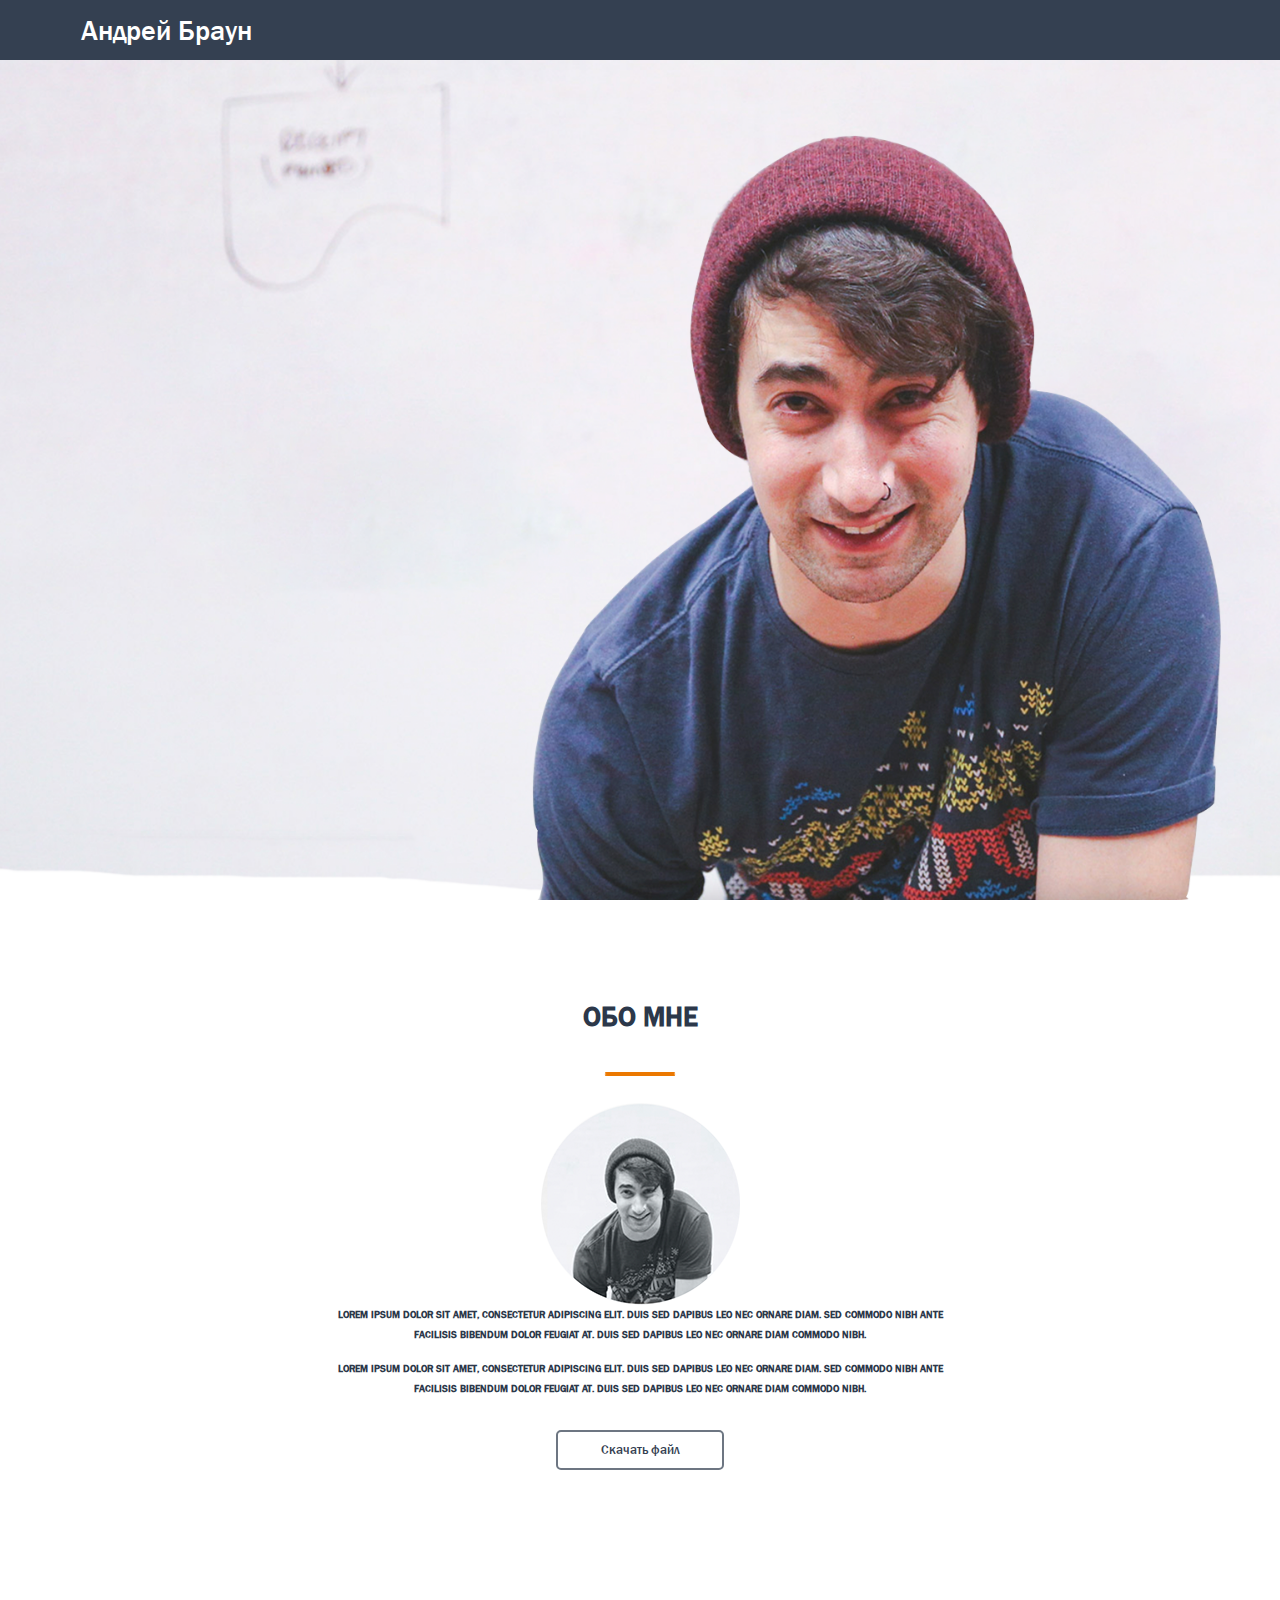
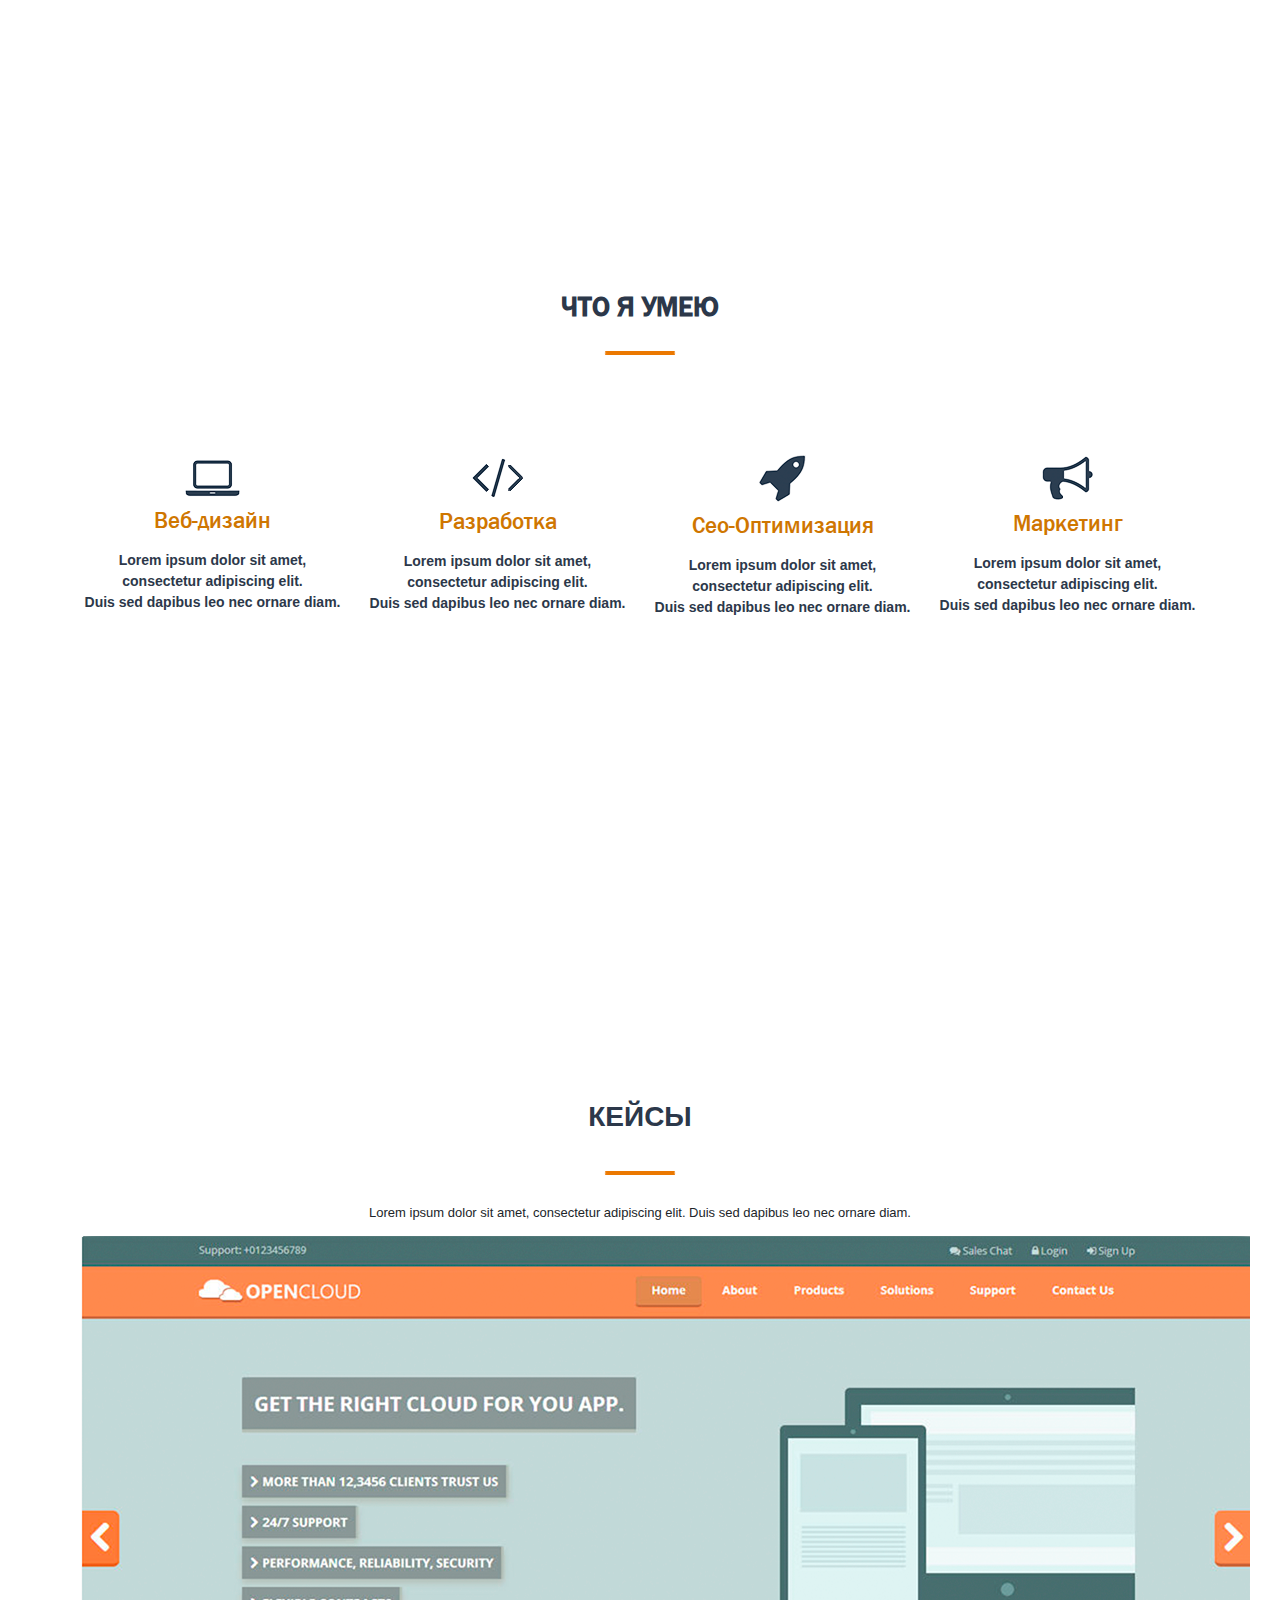
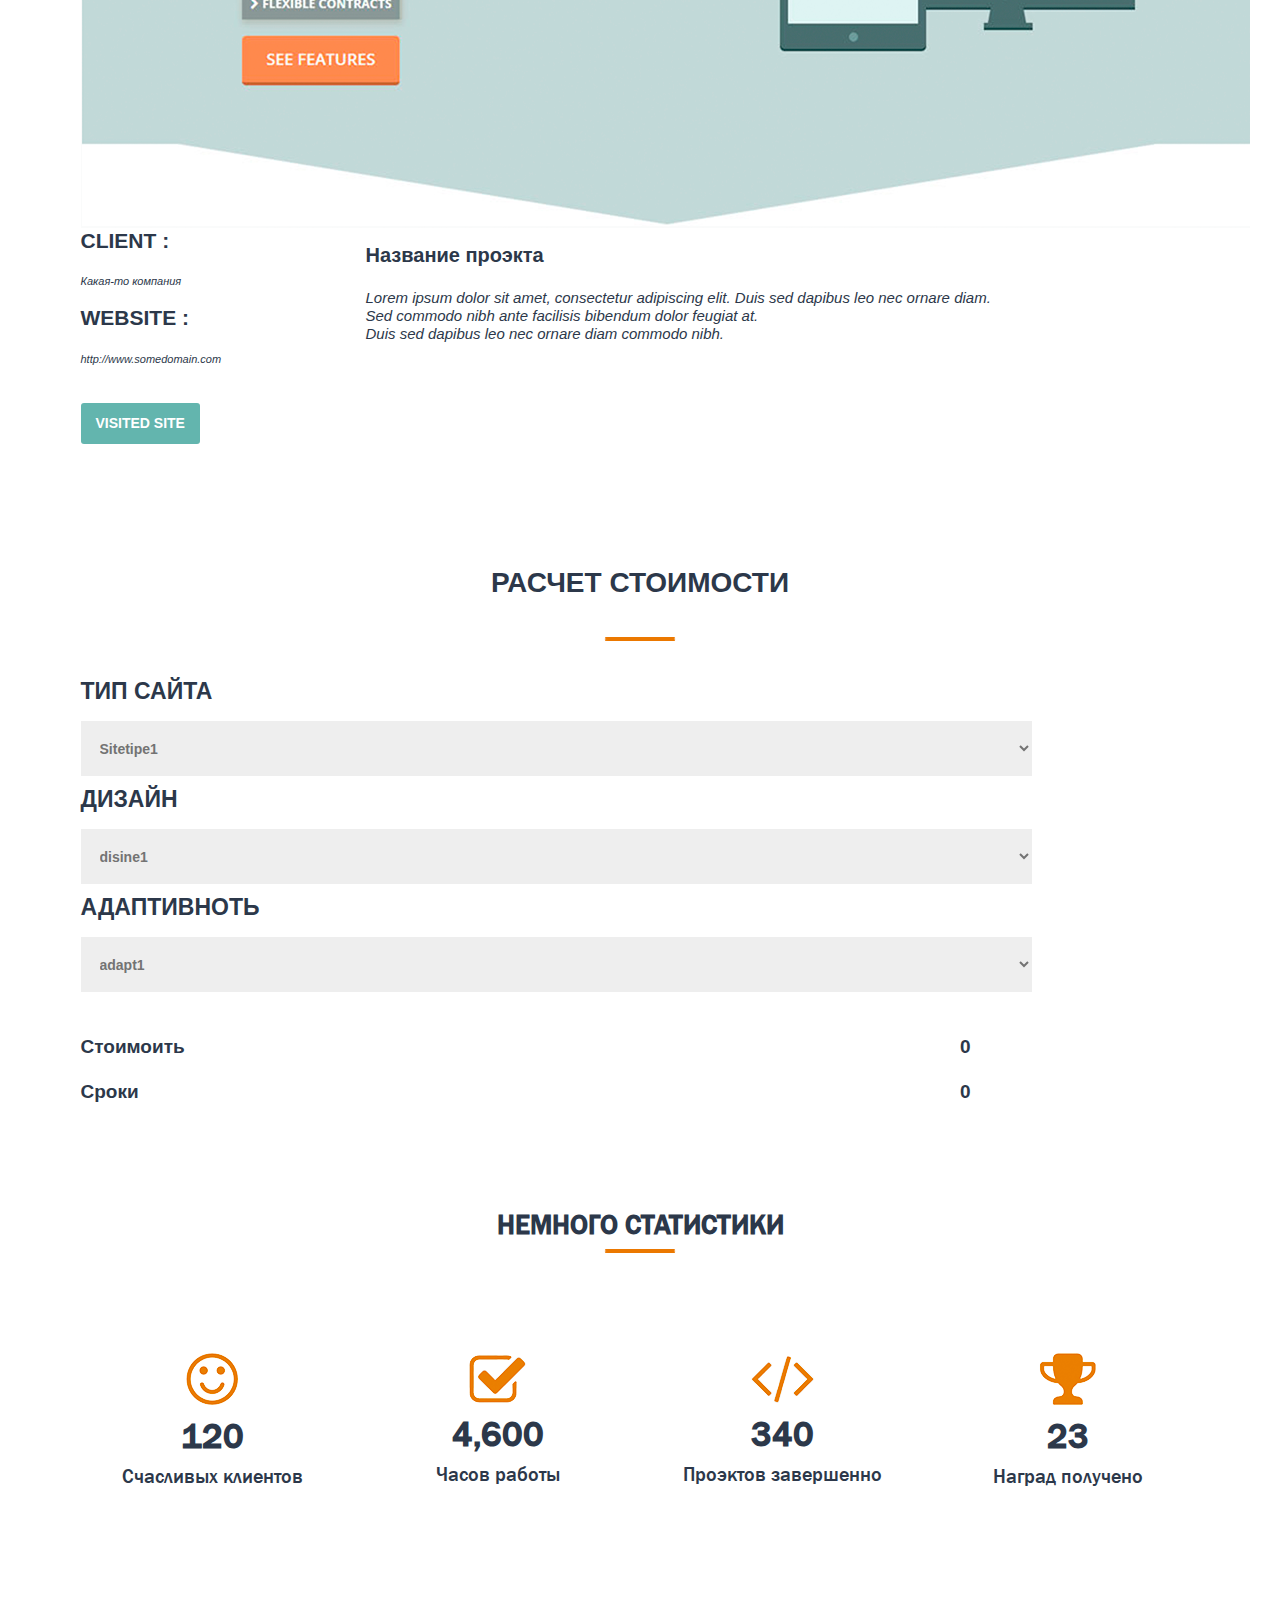
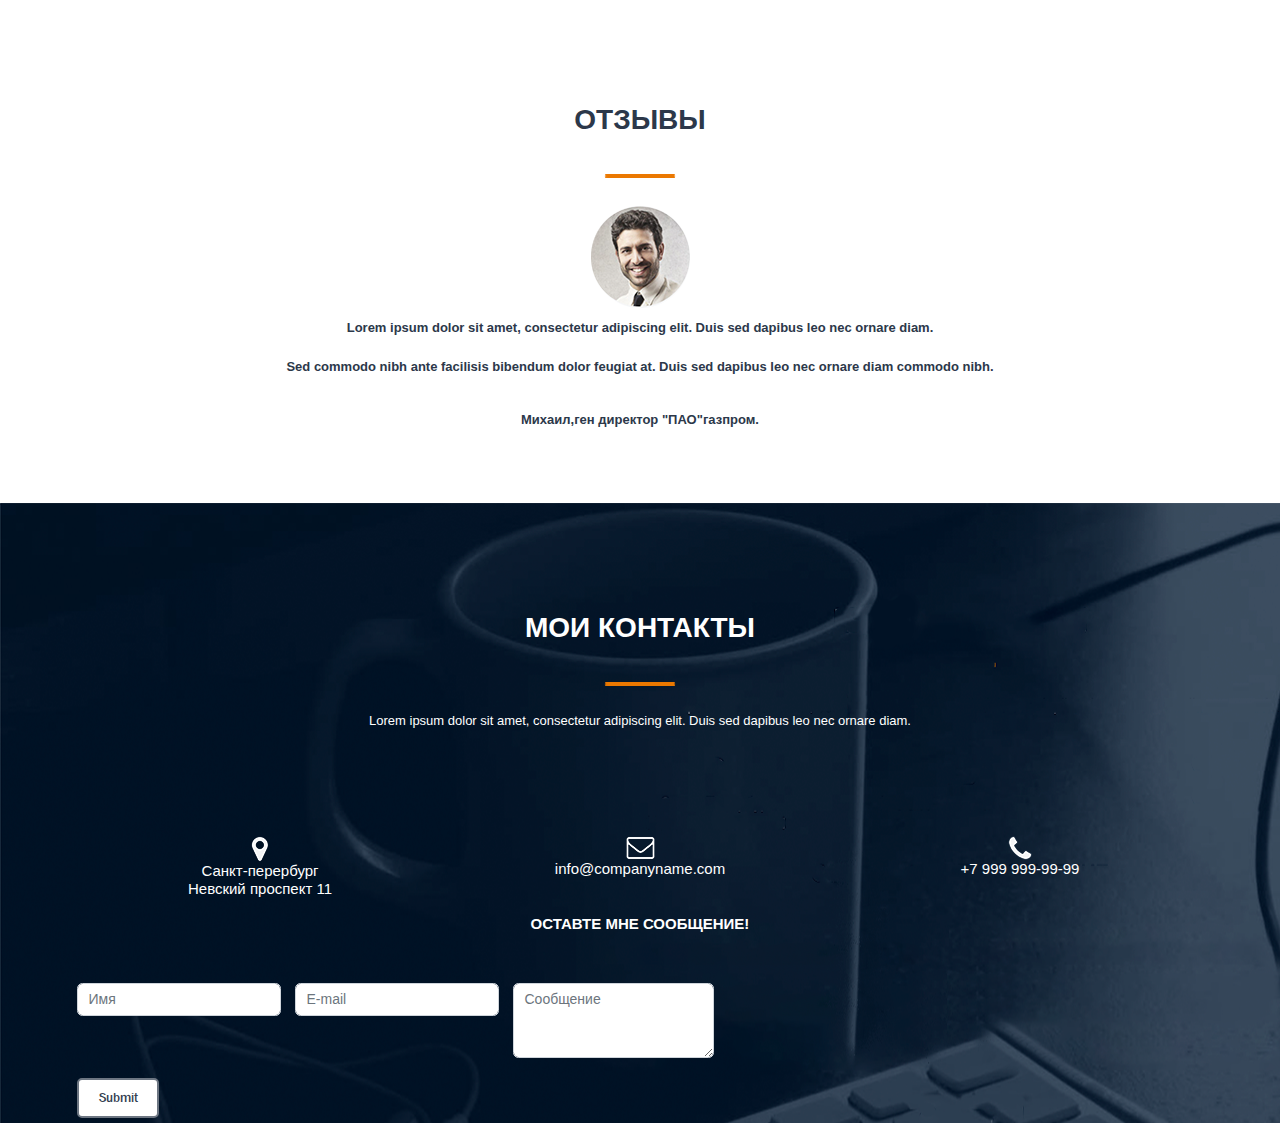
==== commit d76a96f3: "dz upload" ====
--- a/src/index.html
+++ b/src/index.html
@@ -191,8 +191,8 @@
 
 				<h3>WebSite :</h3>
 				<h4>http://www.somedomain.com</h4>
-			</div></div></div>
-			<div class="nameproject"><div class="row"><div class="col-8">
+			</div></div><div class="col">
+			<div class="nameproject">
 				<h3>Название проэкта</h3>
 				<h4>Lorem ipsum dolor sit amet, consectetur adipiscing elit. Duis sed dapibus leo nec ornare diam.<br>Sed commodo nibh ante
 					facilisis bibendum dolor feugiat at.<br>
--- a/src/css/style.css
+++ b/src/css/style.css
@@ -285,7 +285,7 @@
 
 	.title__container input {
 		border: 2px solid #fff;
-		\
+		
  padding: 0px;
 	}
 
@@ -633,6 +633,12 @@
 		max-width: 90%;
 		max-height: 90%;
 	}
+	.client h3,.client h4{
+		font-size:10px; 
+	}
+	.nameproject h3,.nameproject h4{
+		font-size:10px; 
+	}
 
 
 
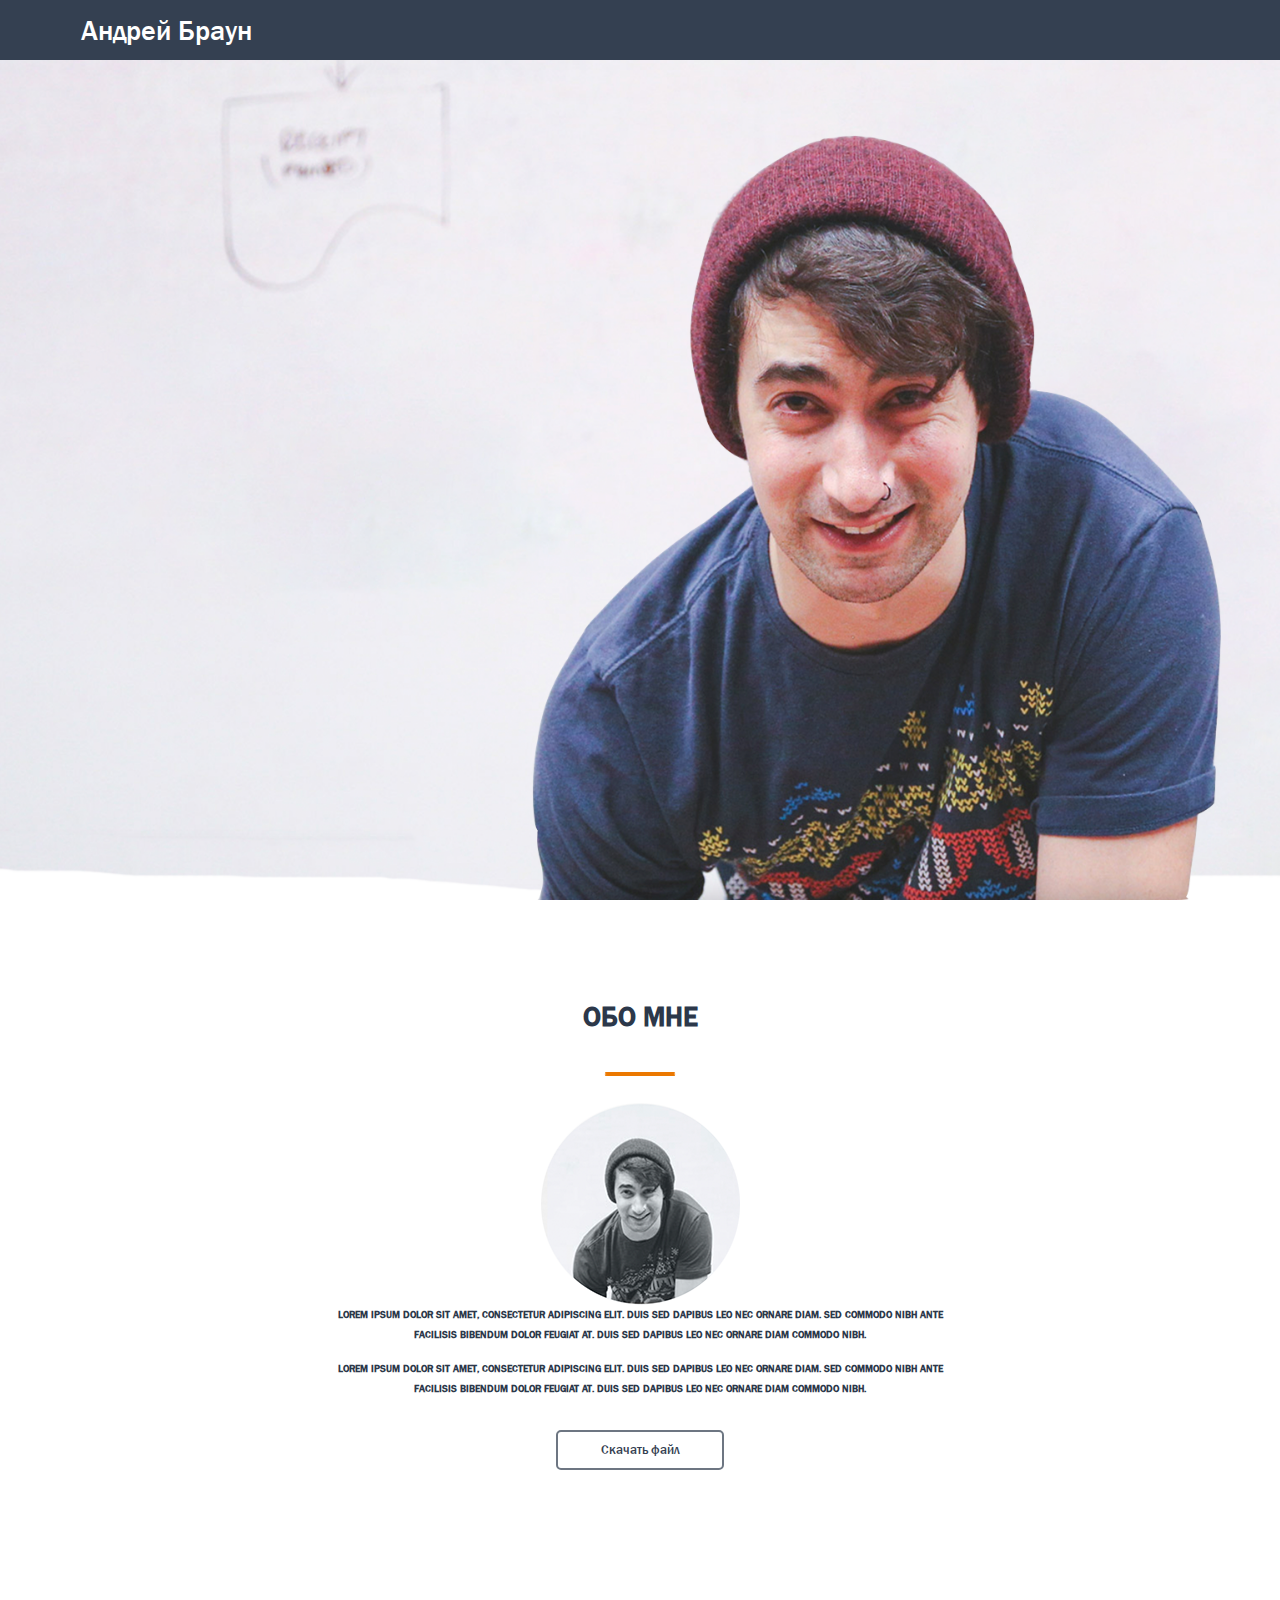
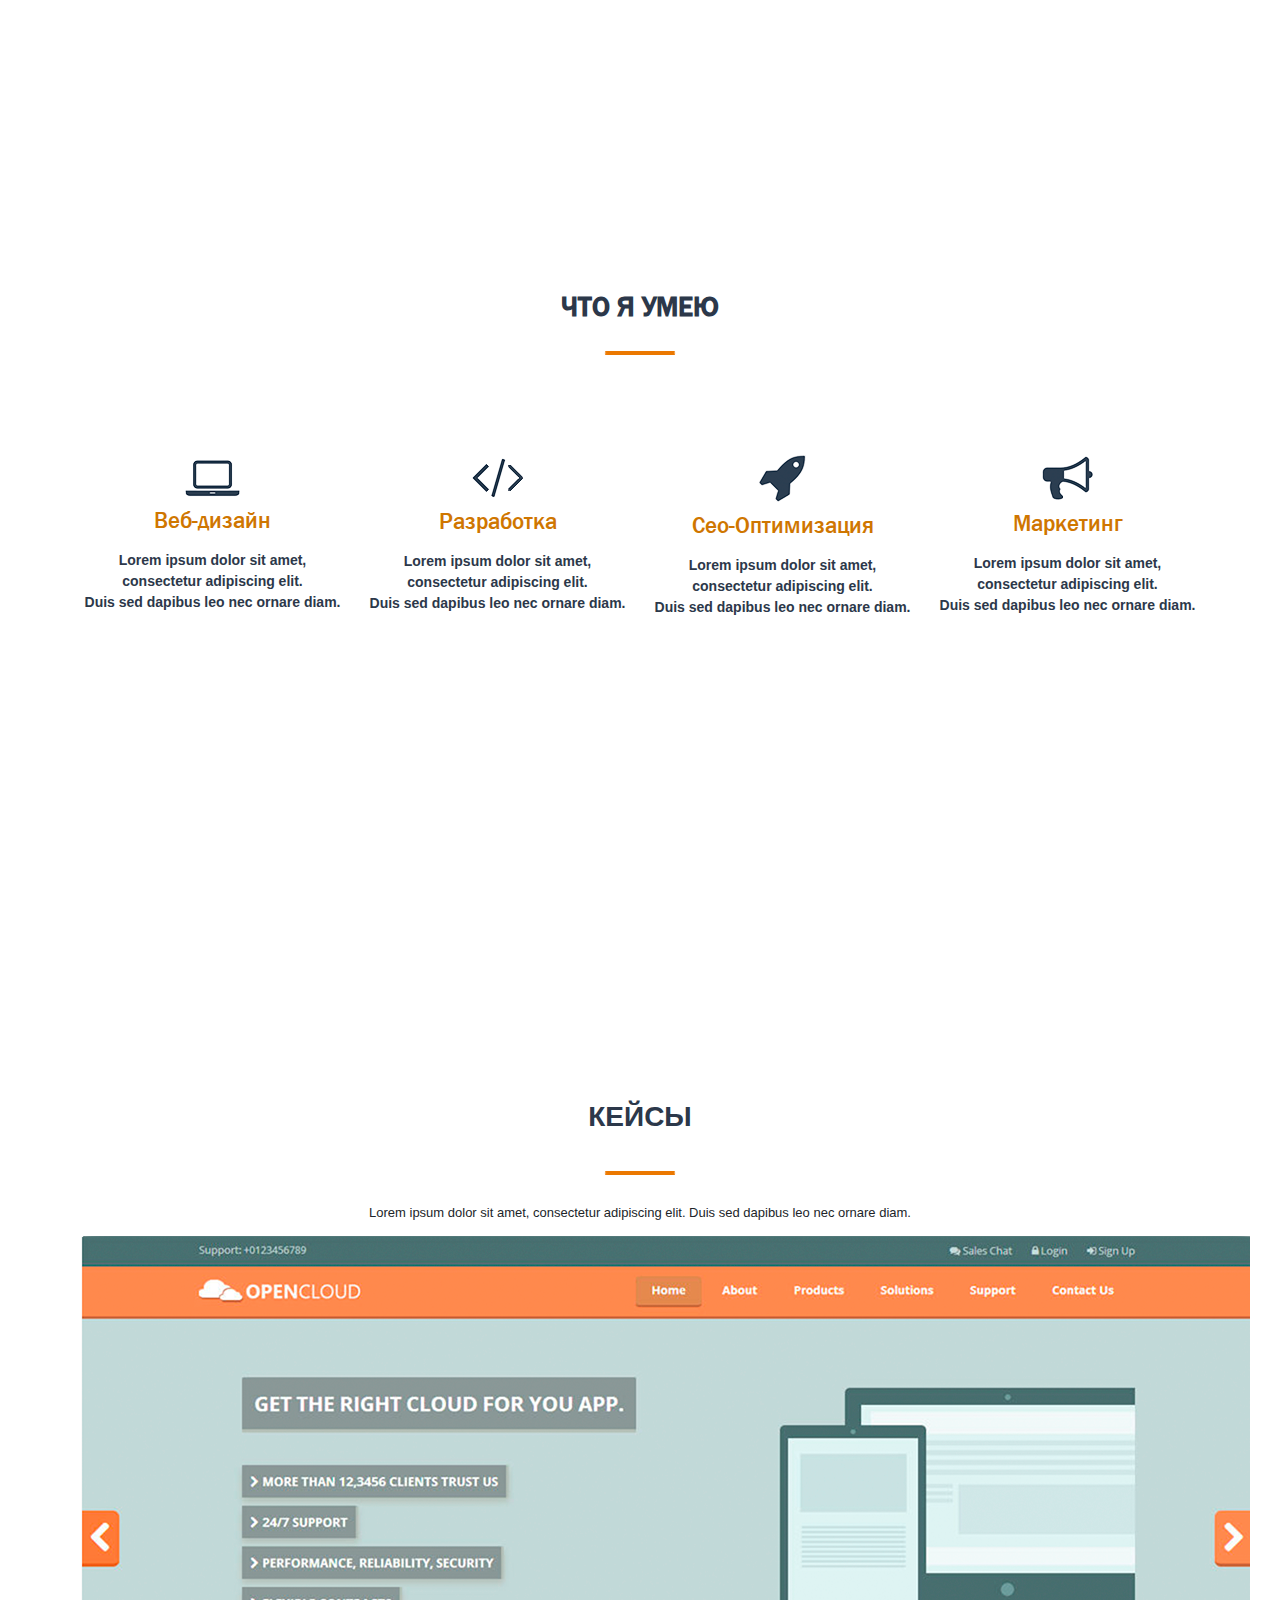
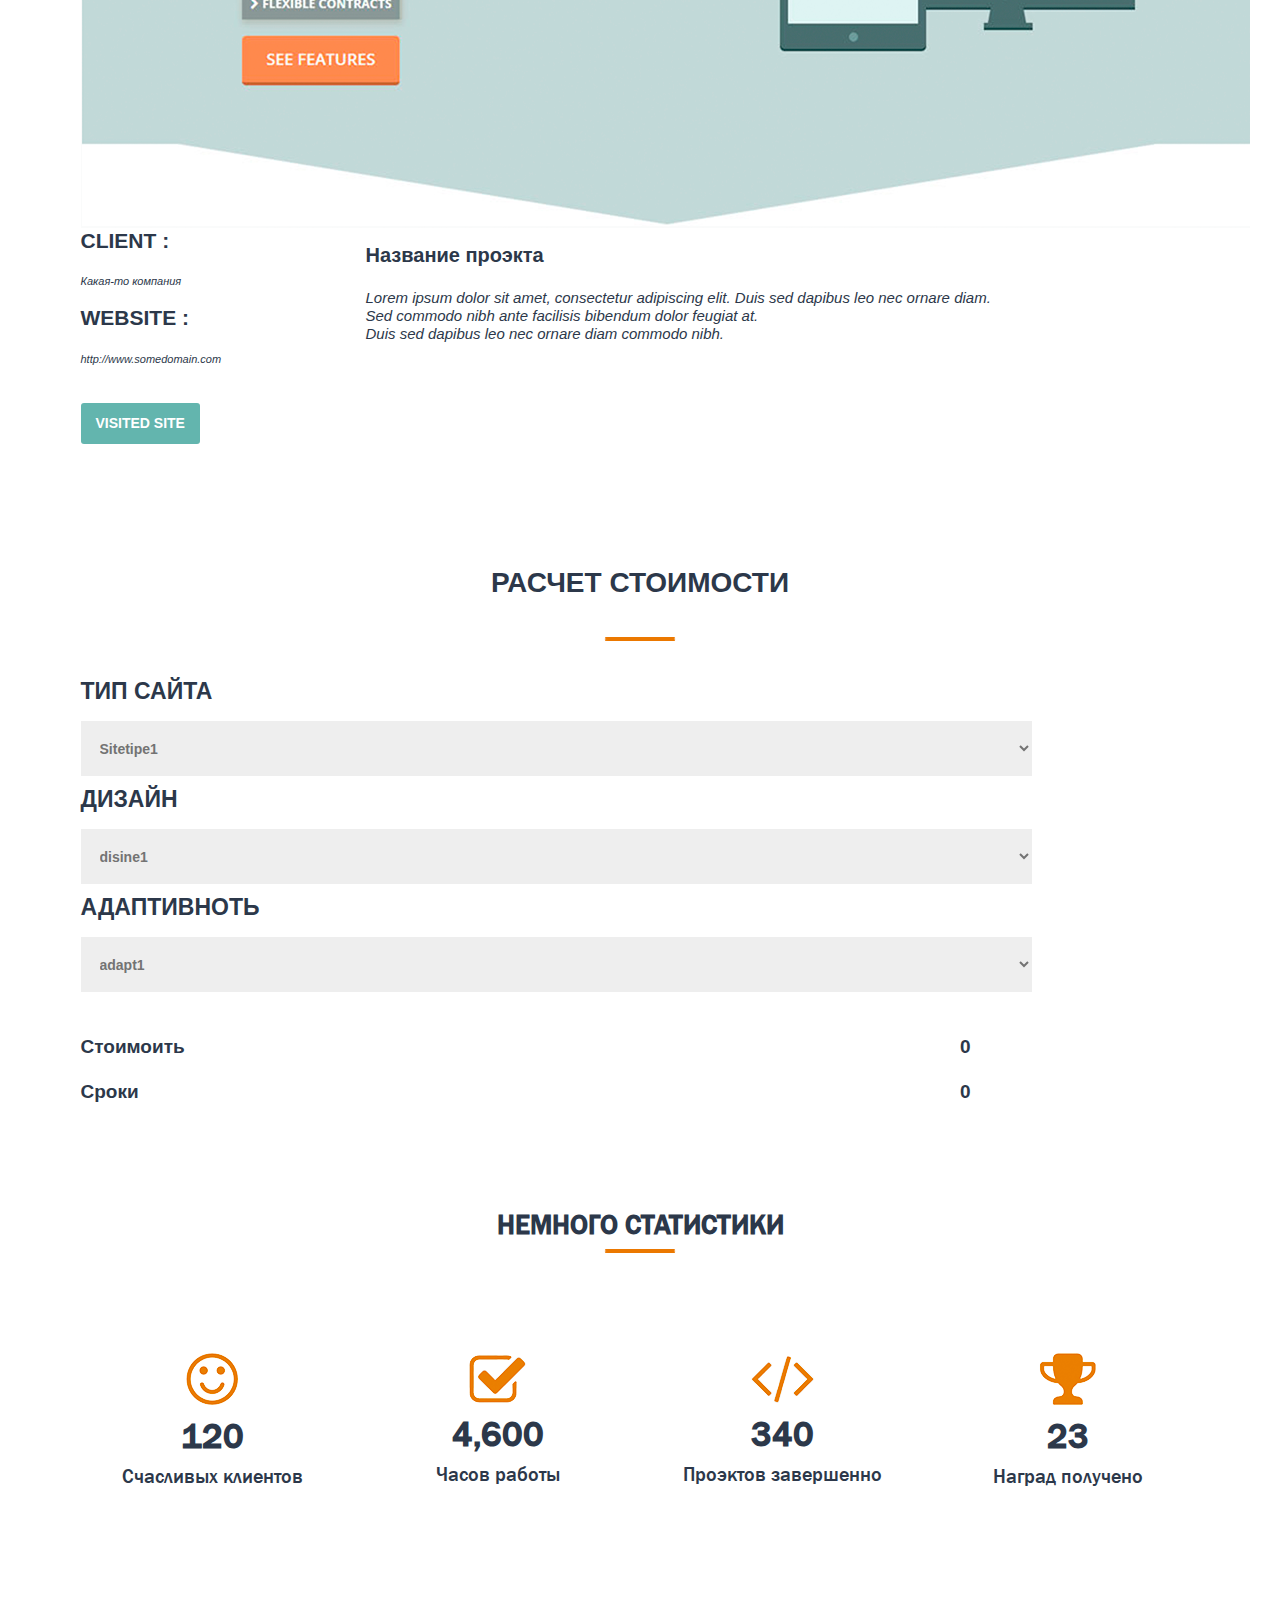
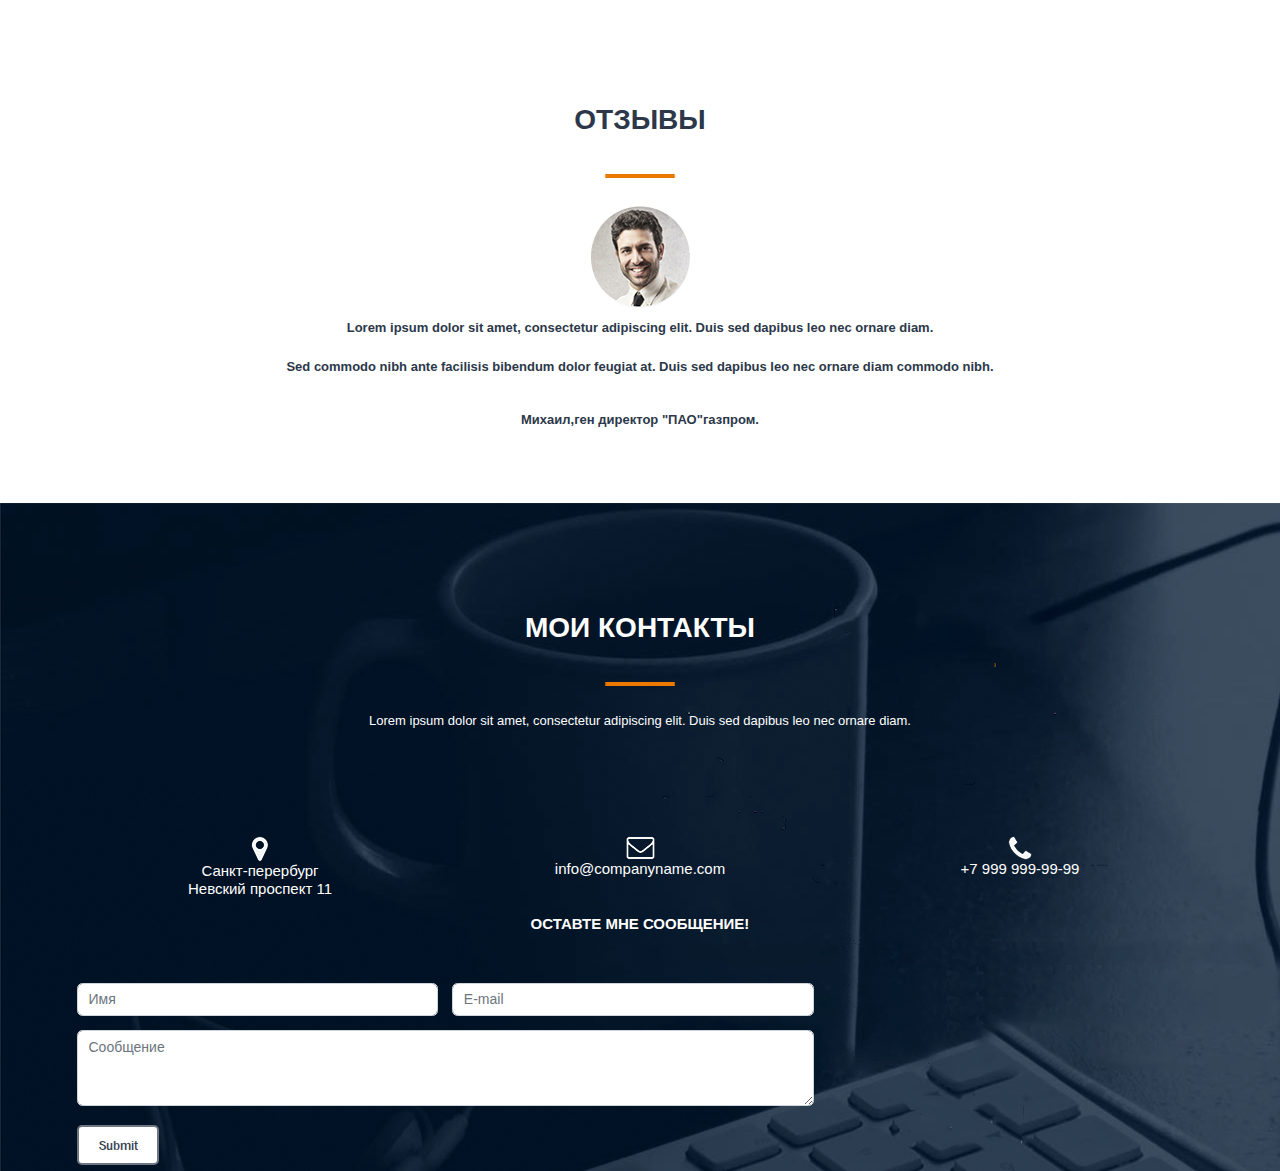
==== commit 159bf9ba: "dzobnovil" ====
--- a/src/index.html
+++ b/src/index.html
@@ -343,16 +343,16 @@
 				<div class="sms"><div class="row">
 				<h3>Оставте мне сообщение!</h3></div>
 			</div>
-<form class="row g-3">
-   <div class="col-auto">
+<form class="row g-3 align-item-center">
+   <div class="col-4">
     
     <input type="name" class="form-control" placeholder="Имя" id="exampleInputName1">
   </div>
-  <div class="col-auto">
-   
+ 
+   <div class="col-4">
     <input type="email" class="form-control" id="exampleInputEmail1"  placeholder="E-mail" aria-describedby="emailHelp">
-  </div>
-<div class="col-auto">
+    </div>
+<div class="col-8">
   <textarea class="form-control" id="exampleFormControlTextarea1"  placeholder="Сообщение"rows="3"></textarea>
 </div>
 <div class="col-xl-6 col-lg-5 col-sm-5">
--- a/src/css/style.css
+++ b/src/css/style.css
@@ -804,6 +804,12 @@
 	color: #2c384a;
 }
 
+@media (max-width:991px) {
+	.content3 h3,.content3 h4{
+		font-size: 15px;
+	}
+
+}
 
 
 .reviews2 {
@@ -901,9 +907,9 @@
 }
 
 
-foter {
+footer {
 	height: auto;
-	width: auto;
+	width: 100%;
 	float: left;
 }
 
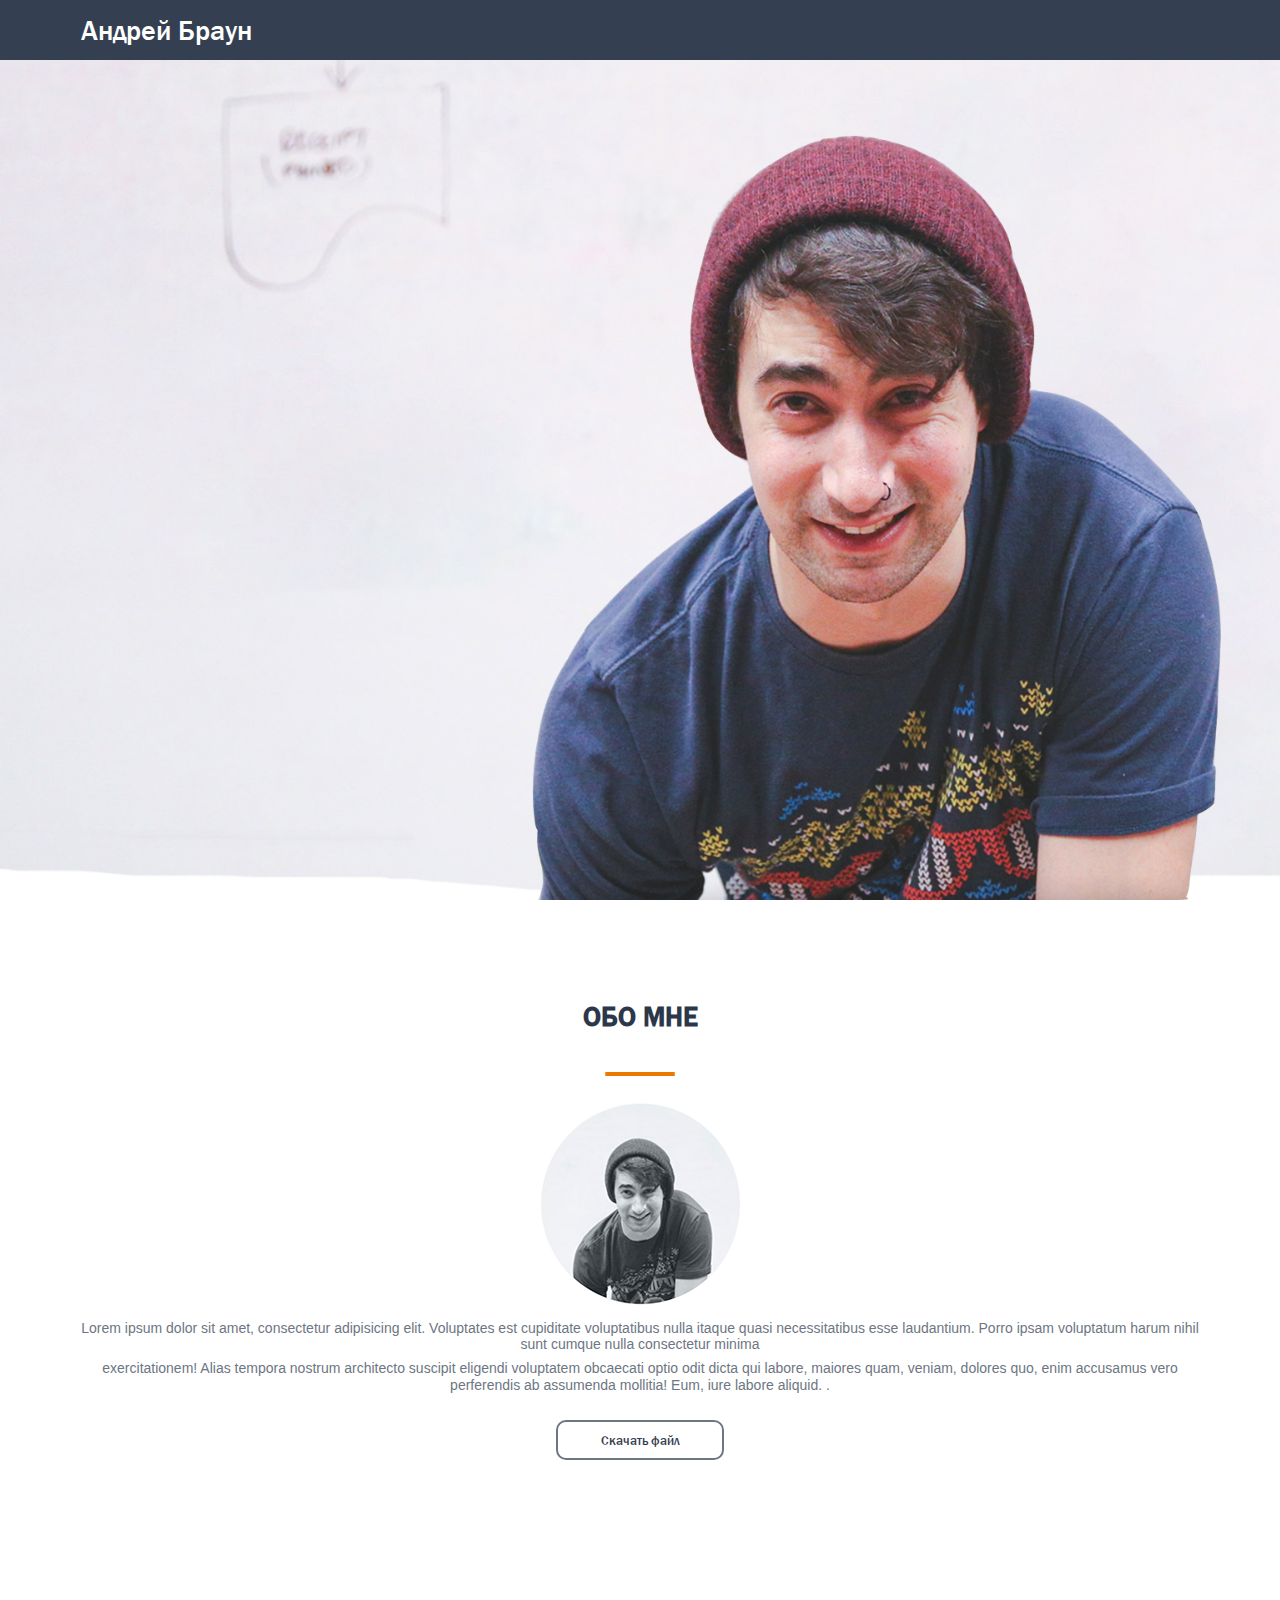
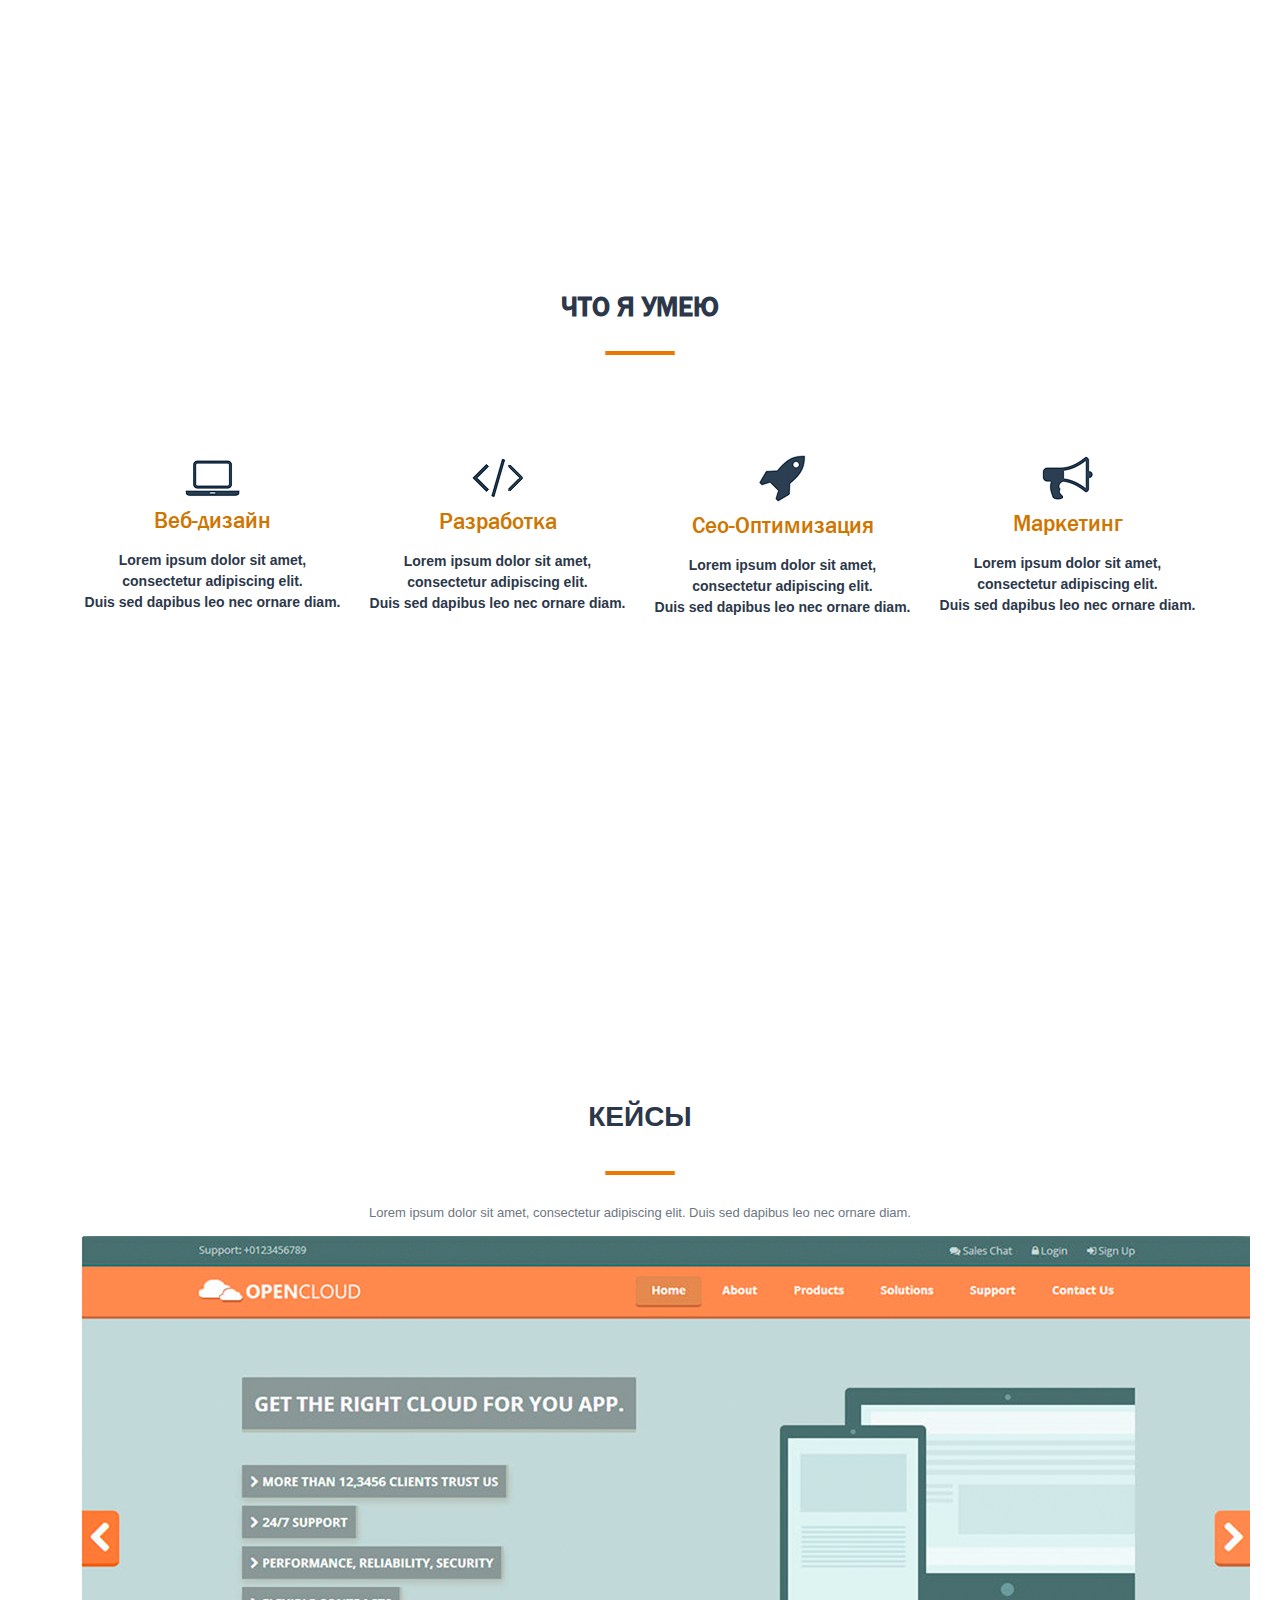
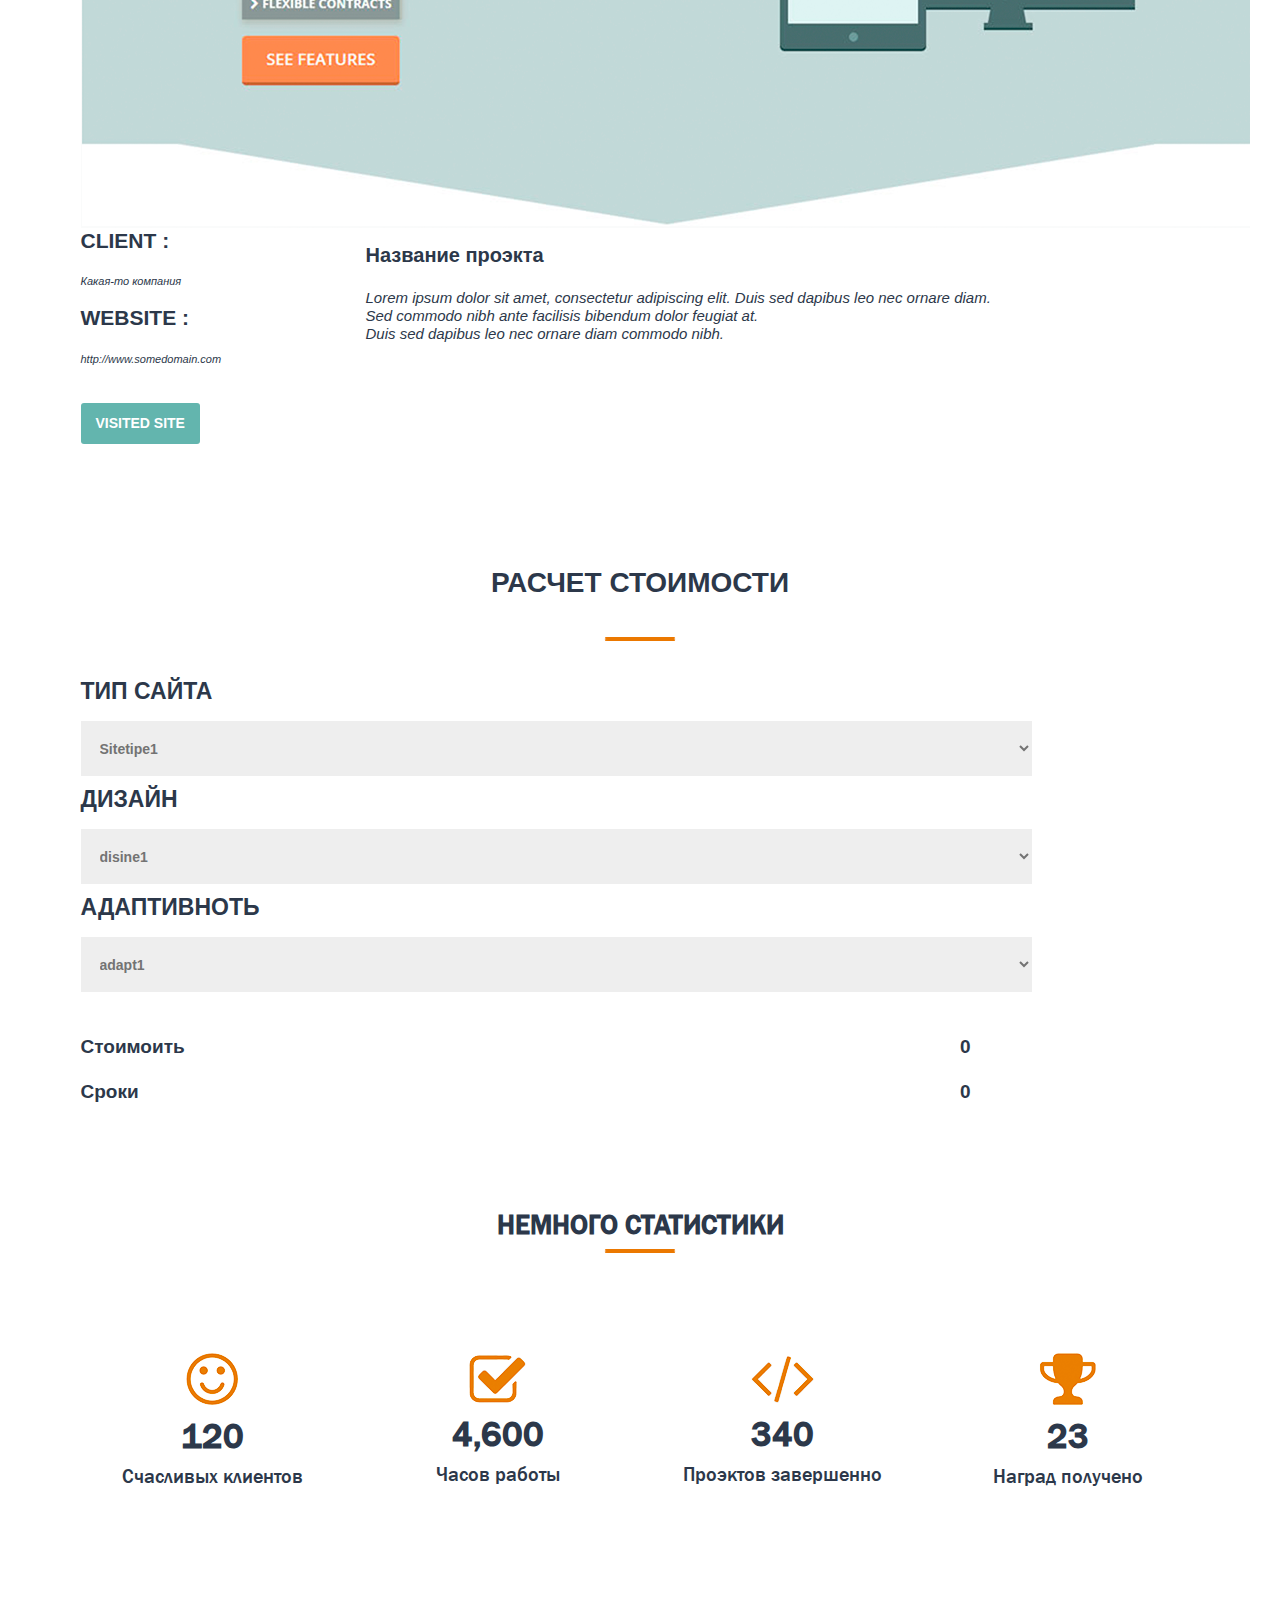
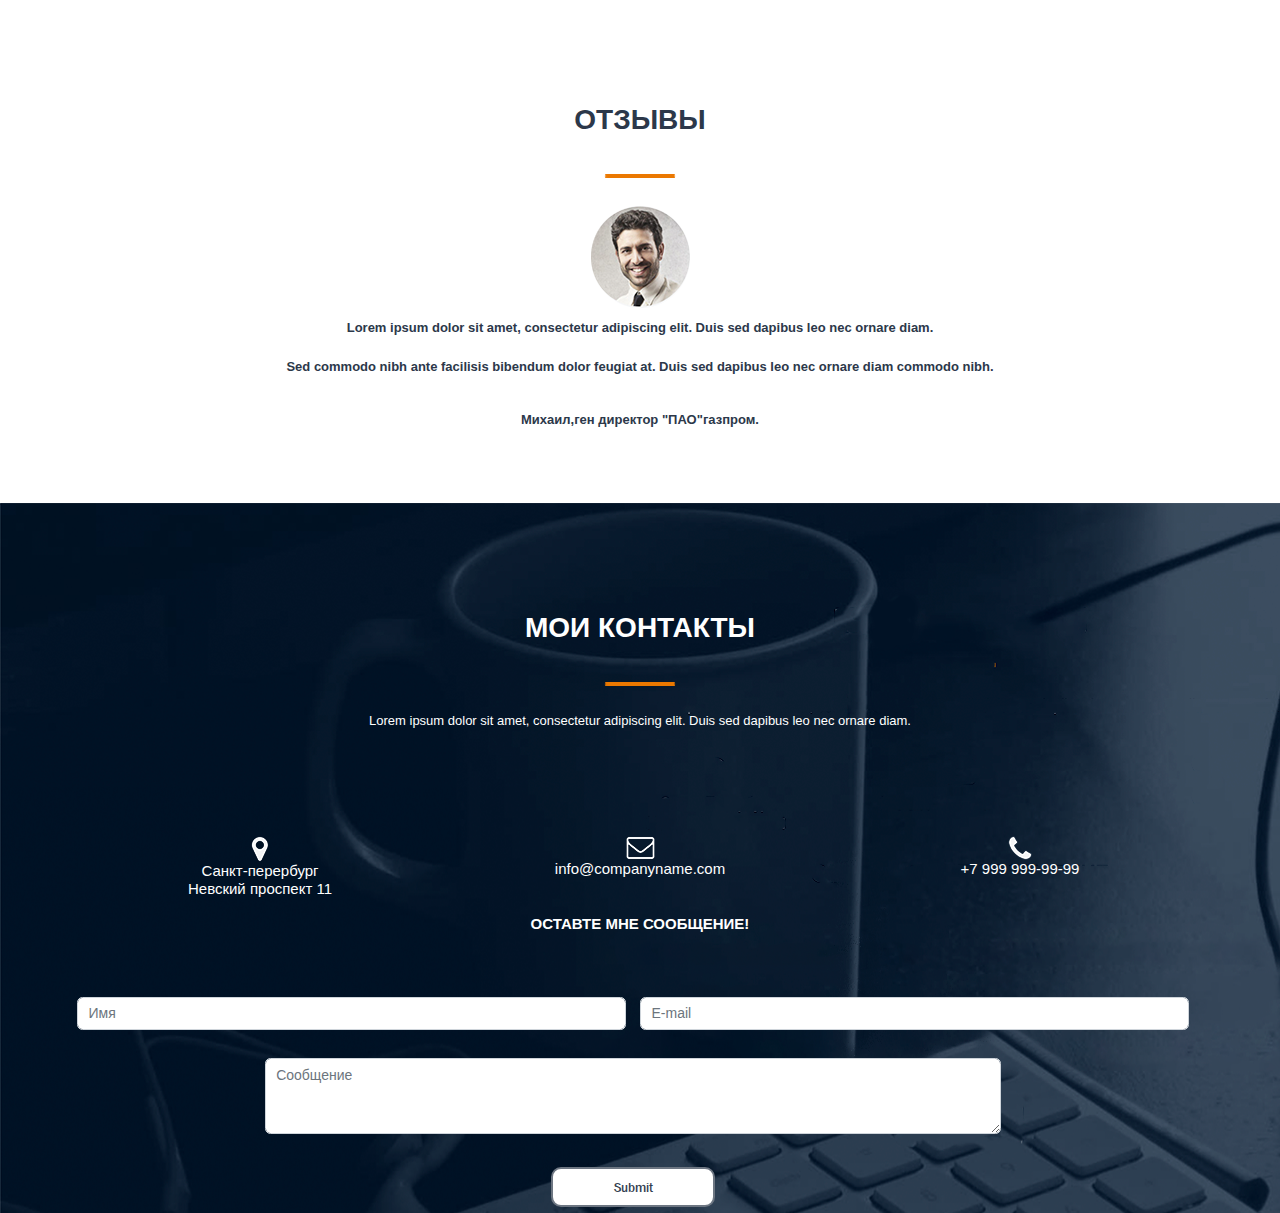
==== commit b22d337e: "dz" ====
--- a/src/index.html
+++ b/src/index.html
@@ -92,19 +92,20 @@
 							<h2>Обо мне</h2>
 
 							<img src="img/cherta2.png">
-							<div class="row-2"><img src="img/boy2.png"></div>
+							<div class="row-2 align-items-venter"><img src="img/boy2.png"></div>
 							<div class="row"><div class="col-lg-6 "></div></div>
-
-							<p>Lorem ipsum dolor sit amet, consectetur adipiscing elit. Duis sed dapibus leo nec ornare diam. Sed commodo nibh ante<br>
-								facilisis bibendum dolor feugiat at. Duis sed dapibus leo nec ornare diam commodo nibh.</p>
-
-							<p> Lorem ipsum dolor sit amet, consectetur adipiscing elit. Duis sed dapibus leo nec ornare diam. Sed commodo nibh ante<br>
-								facilisis bibendum dolor feugiat at. Duis sed dapibus leo nec ornare diam commodo nibh.</p>
-							
+                          </div>
+                            <div class="text">
+						     <h6>Lorem ipsum dolor sit amet, consectetur adipisicing elit. Voluptates est cupiditate voluptatibus nulla itaque quasi necessitatibus esse laudantium. Porro ipsam voluptatum harum nihil sunt cumque nulla consectetur minima </h6>
+						     <h6>
+						     exercitationem! Alias tempora nostrum architecto suscipit eligendi voluptatem obcaecati optio odit dicta qui labore, maiores quam, veniam, dolores quo, enim accusamus vero perferendis ab assumenda mollitia! Eum, iure labore aliquid. .</h6>
+							</div>
+							<div class="d-grid gap-2 col-6 mx-auto pt-3">
+
 							<button type="button" class="btn2 btn-primary btn-sm">Скачать файл</button>
-
-
-						</div>
+                             </div>
+
+						
 					</div>
 				</div>
 			</div>
@@ -344,18 +345,18 @@
 				<h3>Оставте мне сообщение!</h3></div>
 			</div>
 <form class="row g-3 align-item-center">
-   <div class="col-4">
+   <div class=" d-grid gap-2 col-6 mx-auto pt-3">
     
     <input type="name" class="form-control" placeholder="Имя" id="exampleInputName1">
   </div>
  
-   <div class="col-4">
+   <div class="d-grid gap-2 col-6 mx-auto pt-3">
     <input type="email" class="form-control" id="exampleInputEmail1"  placeholder="E-mail" aria-describedby="emailHelp">
     </div>
-<div class="col-8">
+<div class="col-8 d-grid gap-2 col-6 mx-auto pt-3">
   <textarea class="form-control" id="exampleFormControlTextarea1"  placeholder="Сообщение"rows="3"></textarea>
 </div>
-<div class="col-xl-6 col-lg-5 col-sm-5">
+<div class="d-grid gap-2 col-6 mx-auto pt-3">
  <button type="submit" class="btn2 btn-primary btn-sm">Submit</button></div>
 </form>
 			</div>
--- a/src/css/style.css
+++ b/src/css/style.css
@@ -315,9 +315,12 @@
 
 
 
+}.about_me {
+	max-width: 100%;
 }
 
 .about_me2 {
+	max-width: 100%;
 	font-family: 'Franklin Gothic', sans-serif;
 	color: #2c384a;
 	text-align: center;
@@ -327,7 +330,7 @@
 	font-size: 31px;
 	font-weight: bold;
 	text-transform: uppercase;
-
+    padding-bottom :15px;
 
 }
 
@@ -335,25 +338,28 @@
 	font-family: 'Franklin Gothic', sans-serif;
 	font-weight: bold;
 }
-
-.about_me2 p {
+.text {
+	width: 100%;
+	max-width: 100%;
+	color:#6d7682;
 	font-family: font-family: 'Franklin Gothic', sans-serif;
-	font-size: 10px;
+	
+	
 }
 
 
 
 .btn2 {
-
+    
 	height: 40px;
-	width: 15%;
+	width: 30%;
 	text-align: center;
 	border: 2px solid #6d7682;
 	background: rgba(255, 255, 255);
-	border-radius: 5px;
+	border-radius:10px;
 	color: #6d7682;
 	font-size: 13px;
-
+   
 
 
 }
@@ -405,9 +411,7 @@
 		z-index: 2;
 
 	}
-	.btn2{
-		font-size: 10px;
-	}
+
 
 }
 
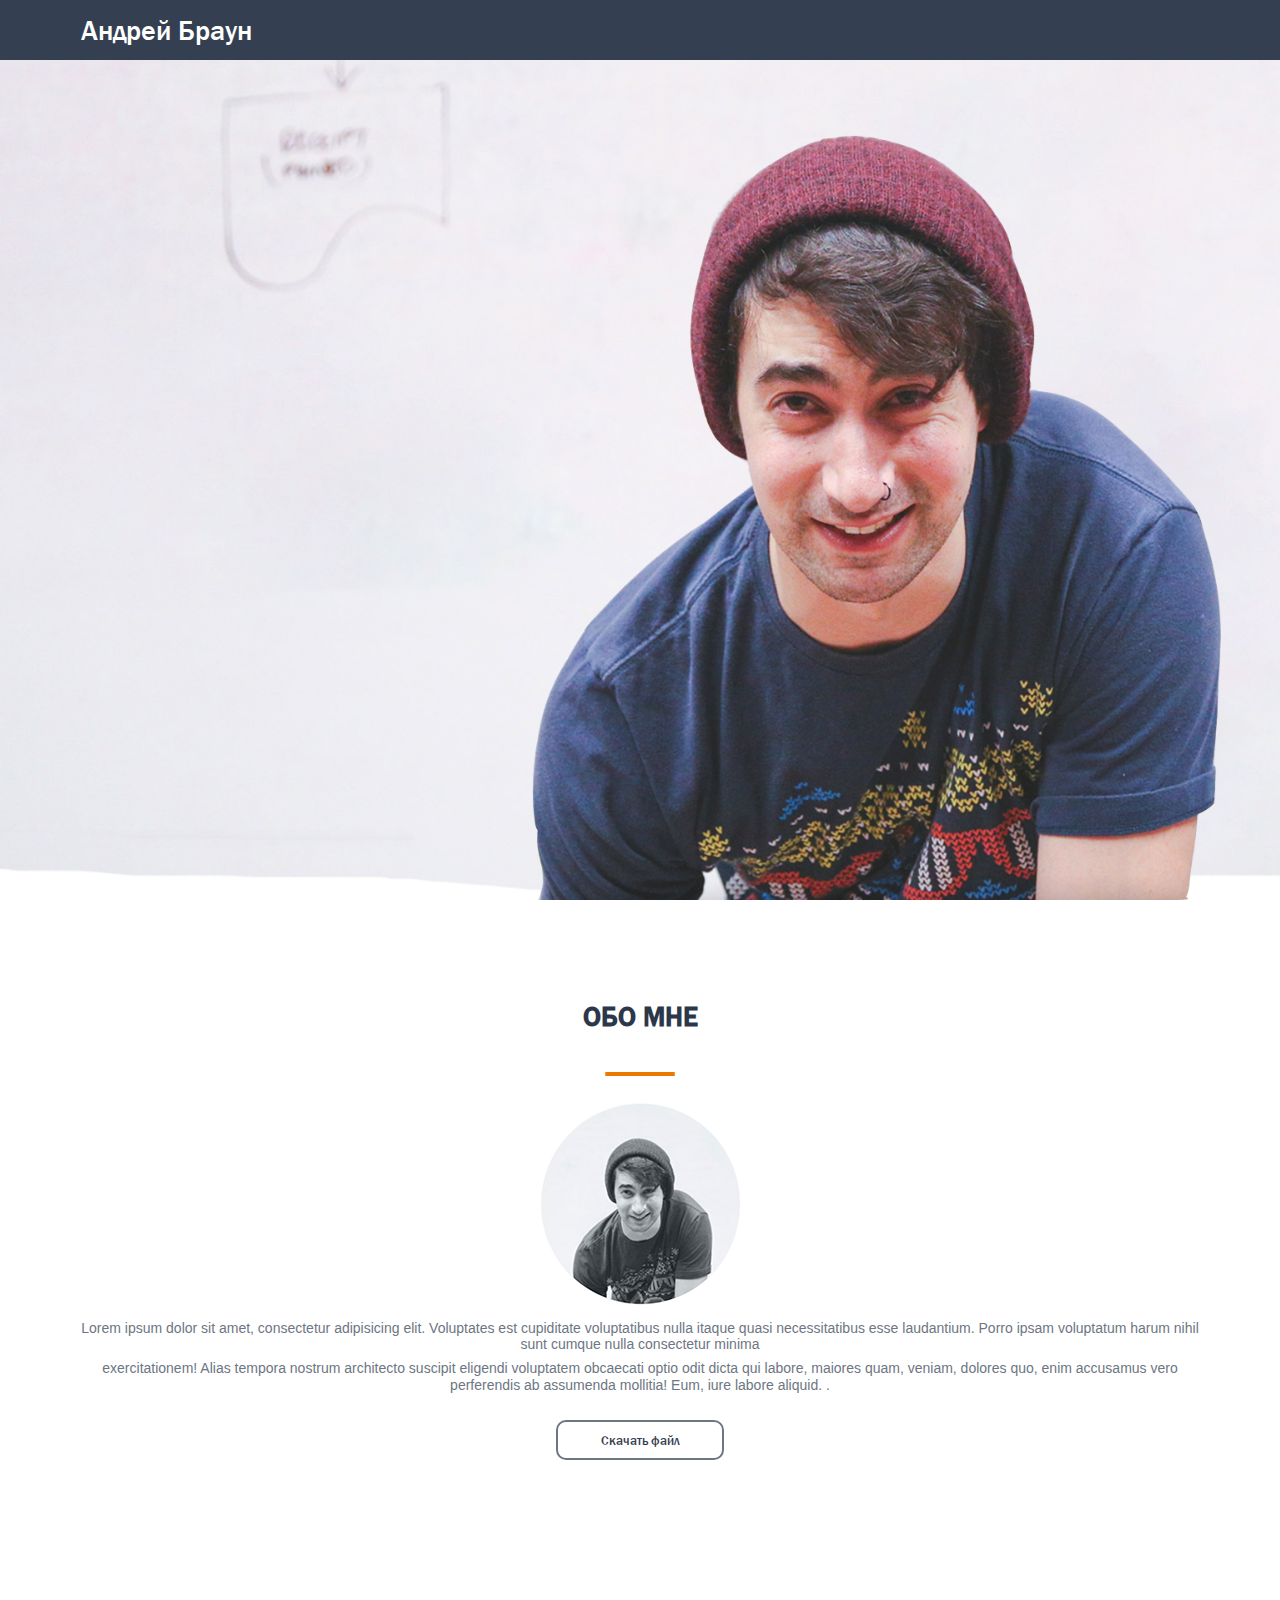
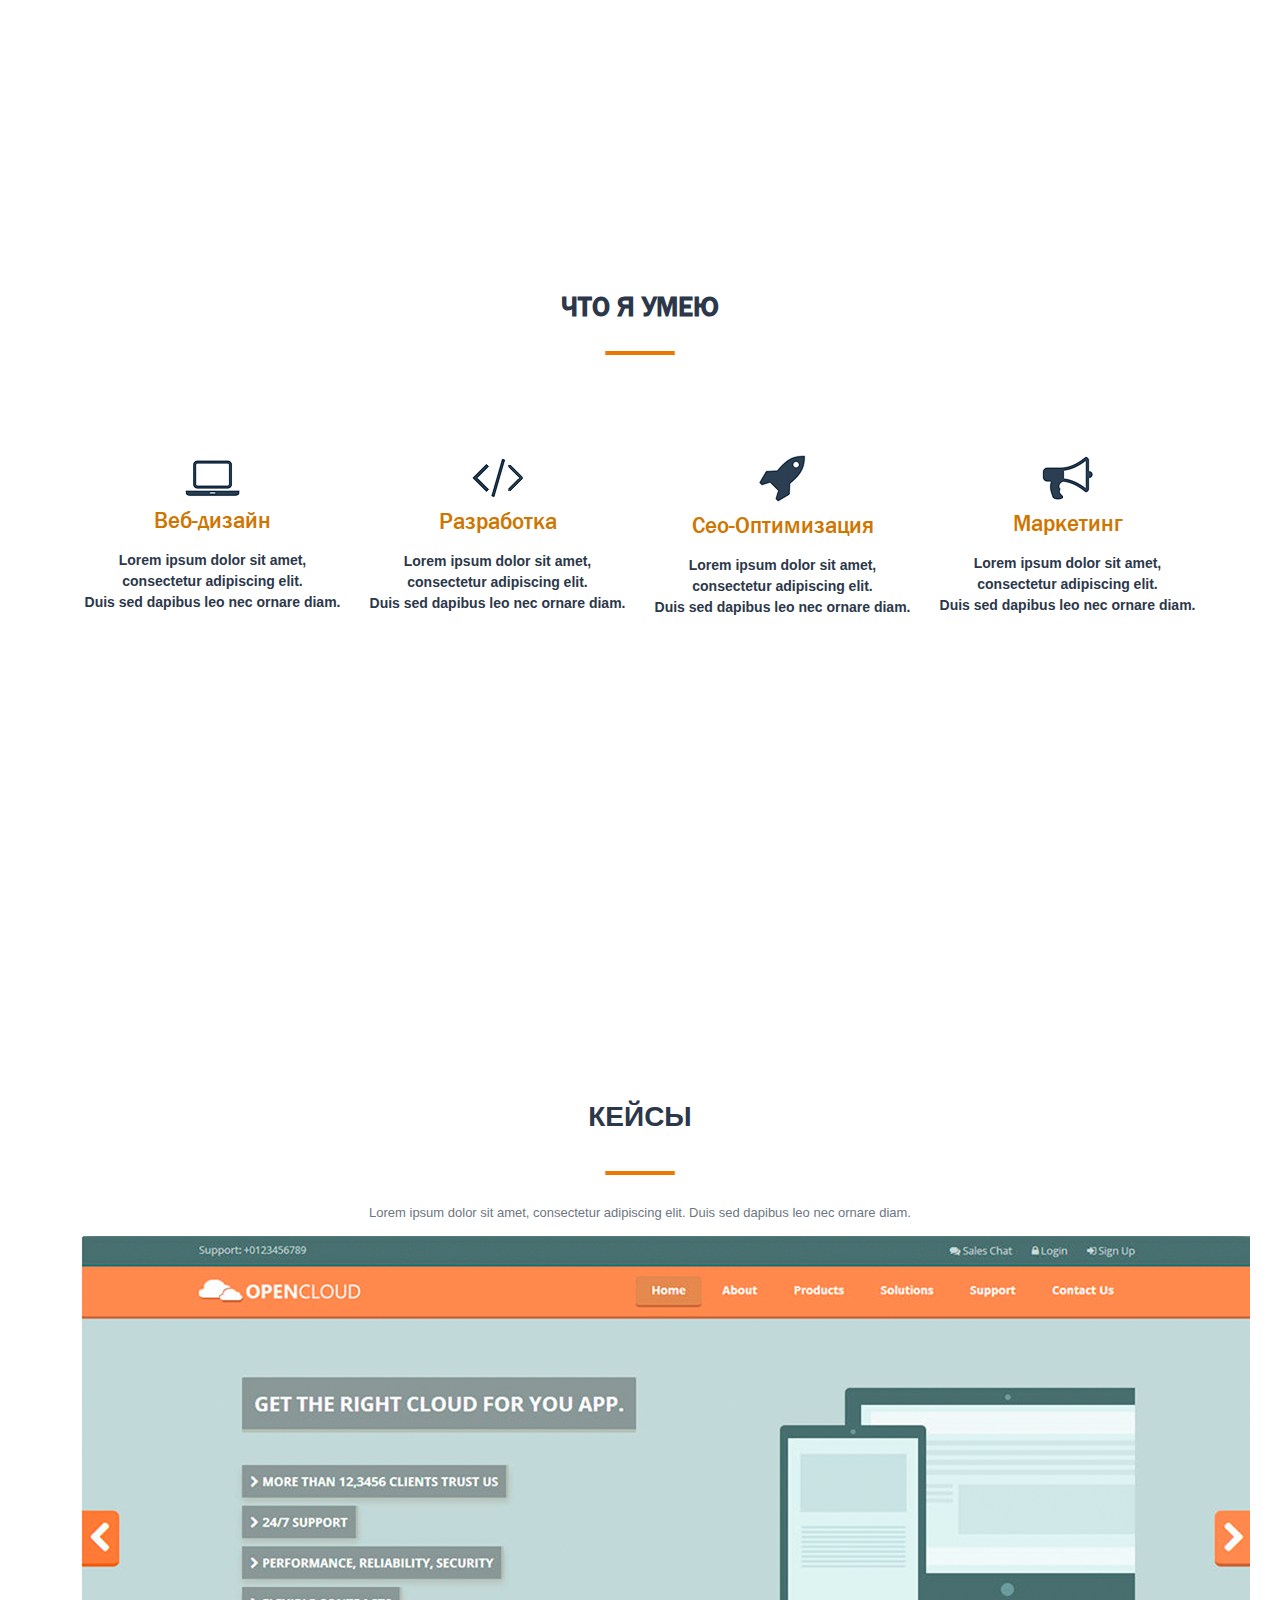
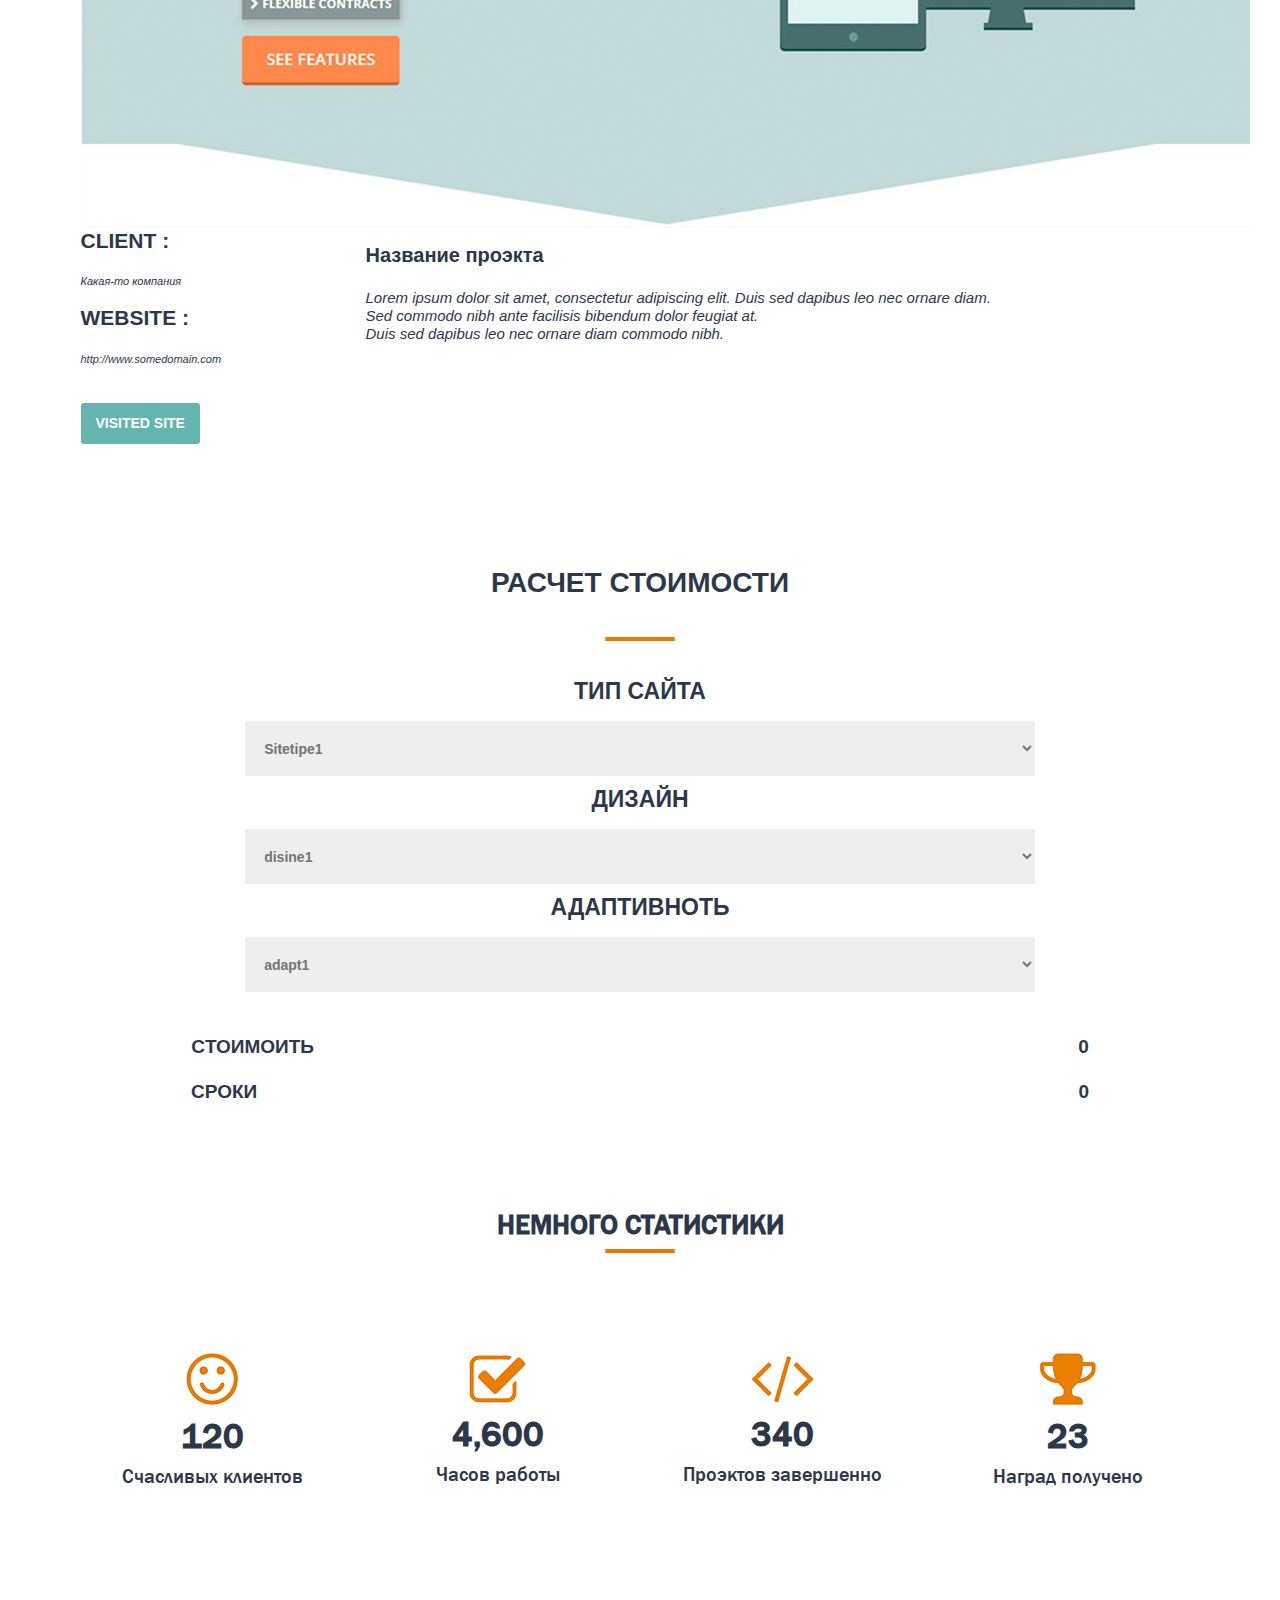
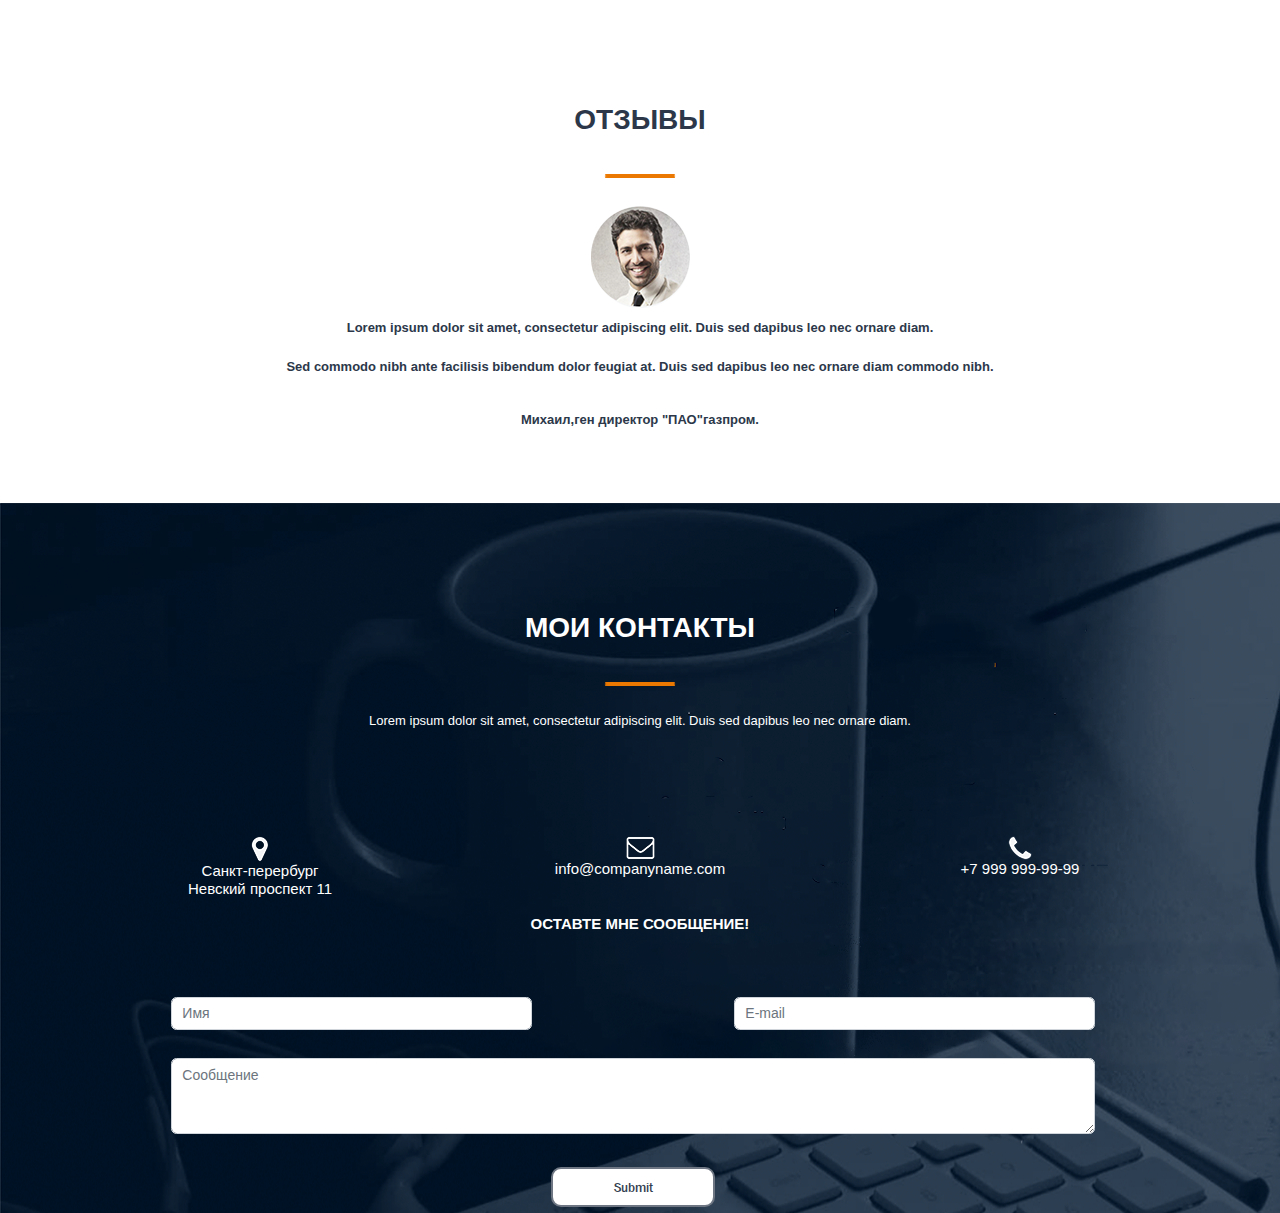
==== commit 3644876c: "dz" ====
--- a/src/index.html
+++ b/src/index.html
@@ -83,7 +83,7 @@
 			</div>
 
 		</section>
-			<section class="about_me">
+		<section class="about_me">
 			<div class="container h-110 ">
 				<div class="row align-items-venter ">
 					<div class="col">
@@ -93,27 +93,29 @@
 
 							<img src="img/cherta2.png">
 							<div class="row-2 align-items-venter"><img src="img/boy2.png"></div>
-							<div class="row"><div class="col-lg-6 "></div></div>
-                          </div>
-                            <div class="text">
-						     <h6>Lorem ipsum dolor sit amet, consectetur adipisicing elit. Voluptates est cupiditate voluptatibus nulla itaque quasi necessitatibus esse laudantium. Porro ipsam voluptatum harum nihil sunt cumque nulla consectetur minima </h6>
-						     <h6>
-						     exercitationem! Alias tempora nostrum architecto suscipit eligendi voluptatem obcaecati optio odit dicta qui labore, maiores quam, veniam, dolores quo, enim accusamus vero perferendis ab assumenda mollitia! Eum, iure labore aliquid. .</h6>
-							</div>
-							<div class="d-grid gap-2 col-6 mx-auto pt-3">
+							<div class="row">
+								<div class="col-lg-6 "></div>
+							</div>
+						</div>
+						<div class="text">
+							<h6>Lorem ipsum dolor sit amet, consectetur adipisicing elit. Voluptates est cupiditate voluptatibus nulla itaque quasi necessitatibus esse laudantium. Porro ipsam voluptatum harum nihil sunt cumque nulla consectetur minima </h6>
+							<h6>
+								exercitationem! Alias tempora nostrum architecto suscipit eligendi voluptatem obcaecati optio odit dicta qui labore, maiores quam, veniam, dolores quo, enim accusamus vero perferendis ab assumenda mollitia! Eum, iure labore aliquid. .</h6>
+						</div>
+						<div class="d-grid gap-2 col-6 mx-auto pt-3">
 
 							<button type="button" class="btn2 btn-primary btn-sm">Скачать файл</button>
-                             </div>
-
-						
+						</div>
+
+
 					</div>
 				</div>
 			</div>
 		</section>
 		<section class="what_can_i_do">
-		<div class="parallax1">
-			<div class="container h-100">
-				
+			<div class="parallax1">
+				<div class="container h-100">
+
 					<div class="row">
 						<div class="col">
 							<div class="what_can_i_do2">
@@ -121,249 +123,286 @@
 								<img src="img/cherta2.png">
 							</div>
 							<div class="content">
-							<div class="row align-items-center ">
-							<div class="col-3">
-								<div class="web-desige">
-										<img src="img/pc.png">
-
-										<h3>Веб-дизайн</h3>
-										<p>Lorem ipsum dolor sit amet,<br>
-											consectetur adipiscing elit.<br>
-											Duis sed dapibus leo nec ornare diam. </p>
-									</div>
-							</div>
-							<div class="col-3">
-								<div class="development">
-									
-										<img src="img/znak.png">
-										<h3>Разработка</h3>
-										<p>Lorem ipsum dolor sit amet,<br>
-											consectetur adipiscing elit.<br>
-											Duis sed dapibus leo nec ornare diam. </p>
-
-							
-							</div>
-								</div>
-							<div class="col-3">
-								<div class="ceo">
-										<img src="img/rocet.png">
-										<h3>Ceo-Оптимизация</h3>
-										<p c>Lorem ipsum dolor sit amet,<br>
-											consectetur adipiscing elit.<br>
-											Duis sed dapibus leo nec ornare diam. </p>
-									</div>
-							</div>
-							<div class="col-3">
-								<div class="market">
-										<img src="img/megafon.png">
-										<h3>Маркетинг</h3>
-										<p>Lorem ipsum dolor sit amet,<br>
-											consectetur adipiscing elit.<br>
-											Duis sed dapibus leo nec ornare diam. </p>
-									</div>
-							</div>
-							</div>
-					</div></div>
-							
-						</div>
-					</div>
-				</div>
-			
-		</section >
-		
-	
-			
+								<div class="row align-items-center ">
+									<div class="col-3">
+										<div class="web-desige">
+											<img src="img/pc.png">
+
+											<h3>Веб-дизайн</h3>
+											<p>Lorem ipsum dolor sit amet,<br>
+												consectetur adipiscing elit.<br>
+												Duis sed dapibus leo nec ornare diam. </p>
+										</div>
+									</div>
+									<div class="col-3">
+										<div class="development">
+
+											<img src="img/znak.png">
+											<h3>Разработка</h3>
+											<p>Lorem ipsum dolor sit amet,<br>
+												consectetur adipiscing elit.<br>
+												Duis sed dapibus leo nec ornare diam. </p>
+
+
+										</div>
+									</div>
+									<div class="col-3">
+										<div class="ceo">
+											<img src="img/rocet.png">
+											<h3>Ceo-Оптимизация</h3>
+											<p c>Lorem ipsum dolor sit amet,<br>
+												consectetur adipiscing elit.<br>
+												Duis sed dapibus leo nec ornare diam. </p>
+										</div>
+									</div>
+									<div class="col-3">
+										<div class="market">
+											<img src="img/megafon.png">
+											<h3>Маркетинг</h3>
+											<p>Lorem ipsum dolor sit amet,<br>
+												consectetur adipiscing elit.<br>
+												Duis sed dapibus leo nec ornare diam. </p>
+										</div>
+									</div>
+								</div>
+							</div>
+						</div>
+
+					</div>
+				</div>
+			</div>
+
+		</section>
+
+
+
 		<section class="cases">
-	
-		<div class="container h-100 "><div class="row align-items-center "><div class="col">
-			<div class="cases2">
-				<h2>Кейсы</h2>
-				<div class="cherta"><img src="img/cherta2.png"></div>
-			</div>
-			<div class="text">
-				<p> Lorem ipsum dolor sit amet, consectetur adipiscing elit. Duis sed dapibus leo nec ornare diam.</p>
-
-			</div></div></div>
-			<div class="fon"><img src="img/fon.png"></div>
-			<div class="row"><div class="col-3"><div class="client">
-				<h3>Client :</h3>
-				<h4>Какая-то компания</h4>
-
-
-				<h3>WebSite :</h3>
-				<h4>http://www.somedomain.com</h4>
-			</div></div><div class="col">
-			<div class="nameproject">
-				<h3>Название проэкта</h3>
-				<h4>Lorem ipsum dolor sit amet, consectetur adipiscing elit. Duis sed dapibus leo nec ornare diam.<br>Sed commodo nibh ante
-					facilisis bibendum dolor feugiat at.<br>
-					Duis sed dapibus leo nec ornare diam commodo nibh.
-				</h4>
-			</div></div></div>
-			<div class="row  align-items-left"><div class="col ">
-			<div class="website">
-				<p><a href="http://anysite.ru">VISITED SITE</a></p>
-			</div></div></div>
-
-				</div>
+
+			<div class="container h-100 ">
+				<div class="row align-items-center ">
+					<div class="col">
+						<div class="cases2">
+							<h2>Кейсы</h2>
+							<div class="cherta"><img src="img/cherta2.png"></div>
+						</div>
+						<div class="text">
+							<p> Lorem ipsum dolor sit amet, consectetur adipiscing elit. Duis sed dapibus leo nec ornare diam.</p>
+
+						</div>
+					</div>
+				</div>
+				<div class="fon"><img src="img/fon.png"></div>
+				<div class="row">
+					<div class="col-3">
+						<div class="client">
+							<h3>Client :</h3>
+							<h4>Какая-то компания</h4>
+
+
+							<h3>WebSite :</h3>
+							<h4>http://www.somedomain.com</h4>
+						</div>
+					</div>
+					<div class="col">
+						<div class="nameproject">
+							<h3>Название проэкта</h3>
+							<h4>Lorem ipsum dolor sit amet, consectetur adipiscing elit. Duis sed dapibus leo nec ornare diam.<br>Sed commodo nibh ante
+								facilisis bibendum dolor feugiat at.<br>
+								Duis sed dapibus leo nec ornare diam commodo nibh.
+							</h4>
+						</div>
+					</div>
+				</div>
+				<div class="row  align-items-left">
+					<div class="col ">
+						<div class="website">
+							<p><a href="http://anysite.ru">VISITED SITE</a></p>
+						</div>
+					</div>
+				</div>
+
+			</div>
 
 
 		</section>
 		<section class="price">
-		<div class="container h-100 col-12"><div class="row-4">
-			<div class="price2">
-				<h2>Расчет стоимости</h2>
-				<div class="cherta"><img src="img/cherta2.png"></div>
-			</div>
-			</div>
-			<div class="row-10">
-			<div class="costs">
-				<h3>Тип сайта</h3>
-				<select name="site_type" id="site_type">
-					<option value="Sitetype1">Sitetipe1</option>
-					<option value="Sitetype2">Sitetipe2</option>
-					<option value="Sitetype3">Sitetipe3</option>
-				</select>
-				<h3>Дизайн</h3>
-
-				<select name="disine" id="disine">
-					<option value="disine1">disine1</option>
-					<option value="disine2">disine2</option>
-					<option value="disine3">disine3</option>
-				</select>
-				<h3>Адаптивноть</h3>
-				<select name="adapt" id="adapt">
-					<option value="adapt1">adapt1</option>
-					<option value="adapt2">adapt2</option>
-					<option value="adapt3">adapt3</option>
-				</select>
-			</div>
-			
-			<div class="line"> <img src=""></div>
-</div>
-			<div class="sale">
-				<h3>Cтоимоить 0</h3>
-			</div>
-			<div class="sale2">
-				<h3>Сроки 0</h3>
-			</div>
-            </div>
-		</section>
-		
+			<div class="container h-100 col-12">
+				<div class="row-4">
+					<div class="price2">
+						<h2>Расчет стоимости</h2>
+						<div class="cherta"><img src="img/cherta2.png"></div>
+					</div>
+				</div>
+				<div class="costs">
+				<div class="row  justify-content-center ">
+					<div class="col-10">
+						
+							<h3>Тип сайта</h3>
+							    <select name="site_type" id="site_type">
+								<option value="Sitetype1">Sitetipe1</option>
+								<option value="Sitetype2">Sitetipe2</option>
+								<option value="Sitetype3">Sitetipe3</option>
+							</select>
+						</div>
+						
+						<div class="col-10">
+						<h3>Дизайн</h3>
+							<select name="disine" id="disine">
+								<option value="disine1">disine1</option>
+								<option value="disine2">disine2</option>
+								<option value="disine3">disine3</option>
+							</select>
+						</div>
+						<div class="col-10">
+							<h3>Адаптивноть</h3>
+							<select name="adapt" id="adapt">
+								<option value="adapt1">adapt1</option>
+								<option value="adapt2">adapt2</option>
+								<option value="adapt3">adapt3</option>
+							</select>
+						</div>
+					</div>
+
+					<div class="line"> <img src=""></div>
+				
+				<div class="col align-items-center"><div class="sale">
+					<h3>Cтоимоить 0</h3>
+				</div></div>
+				<div class="col"><div class="sale2">
+					<h3>Сроки 0</h3>
+				</div></div>
+				</div>
+			</div>
+		</section>
+
 		<section class="some_statistics">
 			<div class="parallax">
-			<div class="container h-100 "><div class="row">
-				<div class="some_statistics2">
-
-					<h2>Немного статистики</h2>
+				<div class="container h-100 ">
+					<div class="row">
+						<div class="some_statistics2">
+
+							<h2>Немного статистики</h2>
+							<div class="cherta"><img src="img/cherta2.png"></div>
+						</div>
+					</div>
+					<div class="content3">
+						<div class="row align-items-center ">
+							<div class="col-3">
+
+								<div class="happy">
+									<img src="img/smile.png">
+									<h3>120</h3>
+									<h4>Счасливых клиентов</h4>
+								</div>
+							</div>
+
+							<div class="col-3">
+								<div class="hours">
+									<img src="img/galka.png">
+									<h3>4,600</h3>
+									<h4>Часов работы</h4>
+								</div>
+							</div>
+							<div class="col-3">
+								<div class="project">
+									<img src="img/simbol.png">
+									<h3>340</h3>
+									<h4>Проэктов завершенно</h4>
+								</div>
+							</div>
+							<div class="col-3">
+								<div class="prizes">
+									<img src="img/kubok.png">
+									<h3>23</h3>
+									<h4>Наград получено</h4>
+								</div>
+							</div>
+						</div>
+					</div>
+				</div>
+			</div>
+
+		</section>
+		<section class="reviews">
+			<div class="container h-100 col">
+				<div class="row-8 align-items-center"></div>
+				<div class="reviews2">
+					<h2>Отзывы</h2>
 					<div class="cherta"><img src="img/cherta2.png"></div>
-				</div></div>
-				<div class="content3">
-				<div class="row align-items-center ">
-				<div class="col-3">
-				
-				<div class="happy">
-					<img src="img/smile.png">
-					<h3>120</h3>
-					<h4>Счасливых клиентов</h4>
-				</div></div>
-				
-				<div class="col-3">
-				<div class="hours">
-					<img src="img/galka.png">
-					<h3>4,600</h3>
-					<h4>Часов работы</h4>
-					</div>
-				</div>
-				<div class="col-3">
-				<div class="project">
-					<img src="img/simbol.png">
-					<h3>340</h3>
-					<h4>Проэктов завершенно</h4>
-						</div>
-				</div>
-				<div class="col-3">
-				<div class="prizes">
-					<img src="img/kubok.png">
-					<h3>23</h3>
-					<h4>Наград получено</h4>
-						</div></div>
-				</div></div></div>
-			</div>
-
-		</section>
-		<section class="reviews">
-		<div class="container h-100 col"><div class="row-8 align-items-center"></div>
-			<div class="reviews2">
-				<h2>Отзывы</h2>
-				<div class="cherta"><img src="img/cherta2.png"></div>
-			</div>
-			
-			<div class="text2">
-				<img src="img/fase.png">
-				<p>Lorem ipsum dolor sit amet, consectetur adipiscing elit. Duis sed dapibus leo nec ornare diam.<br> Sed commodo nibh ante
-					facilisis bibendum dolor feugiat at. Duis sed dapibus leo nec ornare diam commodo nibh.</p>
-				
-					
-				<p><b>Михаил</b>,ген директор "ПАО"газпром.</p>
-			</div>
+				</div>
+
+				<div class="text2">
+					<img src="img/fase.png">
+					<p>Lorem ipsum dolor sit amet, consectetur adipiscing elit. Duis sed dapibus leo nec ornare diam.<br> Sed commodo nibh ante
+						facilisis bibendum dolor feugiat at. Duis sed dapibus leo nec ornare diam commodo nibh.</p>
+
+
+					<p><b>Михаил</b>,ген директор "ПАО"газпром.</p>
+				</div>
 			</div>
 		</section>
 
 		<footer>
-		<section class="foter">
-		<div class="container h-100"><div class="row">
-			<div class="foter2">
-
-				<h2>Мои контакты</h2>
-				<div class="cherta"><img src="img/cherta2.png"></div>
-				<h4>Lorem ipsum dolor sit amet, consectetur adipiscing elit. Duis sed dapibus leo nec ornare diam.</h4>
-			</div>
-			<div class="content2">
-			<div class="row ">
-			<div class="col-xxl-4 col-lg-4 col-md-4 col-sm-4">
-			
-			<div class="geo">
-				<img src="img/geo.png">
-				<h3>Санкт-перербург <br>Невский проспект 11 </h3>
-			</div></div>
-			
-				<div class="col-xxl-4 col-lg-4 col-md-4 col-sm-4">
-			<div class="mail">
-				<img src="img/mail.png">
-				<h3>info@companyname.com </h3>
-			</div></div>
-			<div class="col-xxl-4  col-lg-4 col-md-4 col-sm-4">
-			<div class="phone">
-				<img src="img/phone.png">
-				<h3>+7 999 999-99-99</h3>
-			</div></div>
-			</div>
-			
-			</div>
-				<div class="sms"><div class="row">
-				<h3>Оставте мне сообщение!</h3></div>
-			</div>
-<form class="row g-3 align-item-center">
-   <div class=" d-grid gap-2 col-6 mx-auto pt-3">
-    
-    <input type="name" class="form-control" placeholder="Имя" id="exampleInputName1">
-  </div>
- 
-   <div class="d-grid gap-2 col-6 mx-auto pt-3">
-    <input type="email" class="form-control" id="exampleInputEmail1"  placeholder="E-mail" aria-describedby="emailHelp">
-    </div>
-<div class="col-8 d-grid gap-2 col-6 mx-auto pt-3">
-  <textarea class="form-control" id="exampleFormControlTextarea1"  placeholder="Сообщение"rows="3"></textarea>
-</div>
-<div class="d-grid gap-2 col-6 mx-auto pt-3">
- <button type="submit" class="btn2 btn-primary btn-sm">Submit</button></div>
-</form>
-			</div>
-		</section>
-
-	</footer>
-		
+			<section class="foter">
+				<div class="container h-100">
+					<div class="row">
+						<div class="foter2">
+
+							<h2>Мои контакты</h2>
+							<div class="cherta"><img src="img/cherta2.png"></div>
+							<h4>Lorem ipsum dolor sit amet, consectetur adipiscing elit. Duis sed dapibus leo nec ornare diam.</h4>
+						</div>
+						<div class="content2">
+							<div class="row ">
+								<div class="col-xxl-4 col-lg-4 col-md-4 col-sm-4">
+
+									<div class="geo">
+										<img src="img/geo.png">
+										<h3>Санкт-перербург <br>Невский проспект 11 </h3>
+									</div>
+								</div>
+
+								<div class="col-xxl-4 col-lg-4 col-md-4 col-sm-4">
+									<div class="mail">
+										<img src="img/mail.png">
+										<h3>info@companyname.com </h3>
+									</div>
+								</div>
+								<div class="col-xxl-4  col-lg-4 col-md-4 col-sm-4">
+									<div class="phone">
+										<img src="img/phone.png">
+										<h3>+7 999 999-99-99</h3>
+									</div>
+								</div>
+							</div>
+
+						</div>
+						<div class="sms">
+							<div class="row">
+								<h3>Оставте мне сообщение!</h3>
+							</div>
+						</div>
+						<form class="row g-3 justify-content-center">
+							<div class=" d-grid gap-2 col-4 mx-auto pt-3">
+
+								<input type="name" class="form-control" placeholder="Имя" id="exampleInputName1">
+							</div>
+
+							<div class="d-grid gap-2 col-4 mx-auto pt-3">
+								<input type="email" class="form-control" id="exampleInputEmail1" placeholder="E-mail" aria-describedby="emailHelp">
+							</div>
+							<div class="col-8 d-grid gap-2 col-10 mx-auto pt-3">
+								<textarea class="form-control" id="exampleFormControlTextarea1" placeholder="Сообщение" rows="3"></textarea>
+							</div>
+							<div class="d-grid gap-2 col-6 mx-auto pt-3">
+								<button type="submit" class="btn2 btn-primary btn-sm">Submit</button>
+							</div>
+						</form>
+					</div>
+			</section>
+
+		</footer>
+
 
 		<script>
 			window.onload = function() {
--- a/src/css/style.css
+++ b/src/css/style.css
@@ -393,13 +393,22 @@
 }
 
 @media (max-width:991px) {
-	.about_me2 {
+	.about_me2  {
 		color: white;
 		font-size: 20px;
 		position: relative;
 		z-index: 3;
 	}
-
+	.text h6{
+		position: relative;
+		color: white;
+		z-index: 3;
+	}
+	.btn2 {
+		position: relative;
+		color: black;
+		z-index: 3;
+	}
 	.about_me::after {
 		content: "";
 		top: 0;
@@ -675,7 +684,7 @@
 .costs {
 	width: auto;
 	height: auto;
-	text-align: left;
+	text-align: center;
 
 	animation: flash;
 	animation-duration: 3s;
@@ -710,7 +719,7 @@
 .sale h3 {
 
 	font-size: 19px;
-	word-spacing: 770px;
+	word-spacing: 759px;;
 	font-weight: bold;
 	color: #2c384a;
 	line-height: 2;
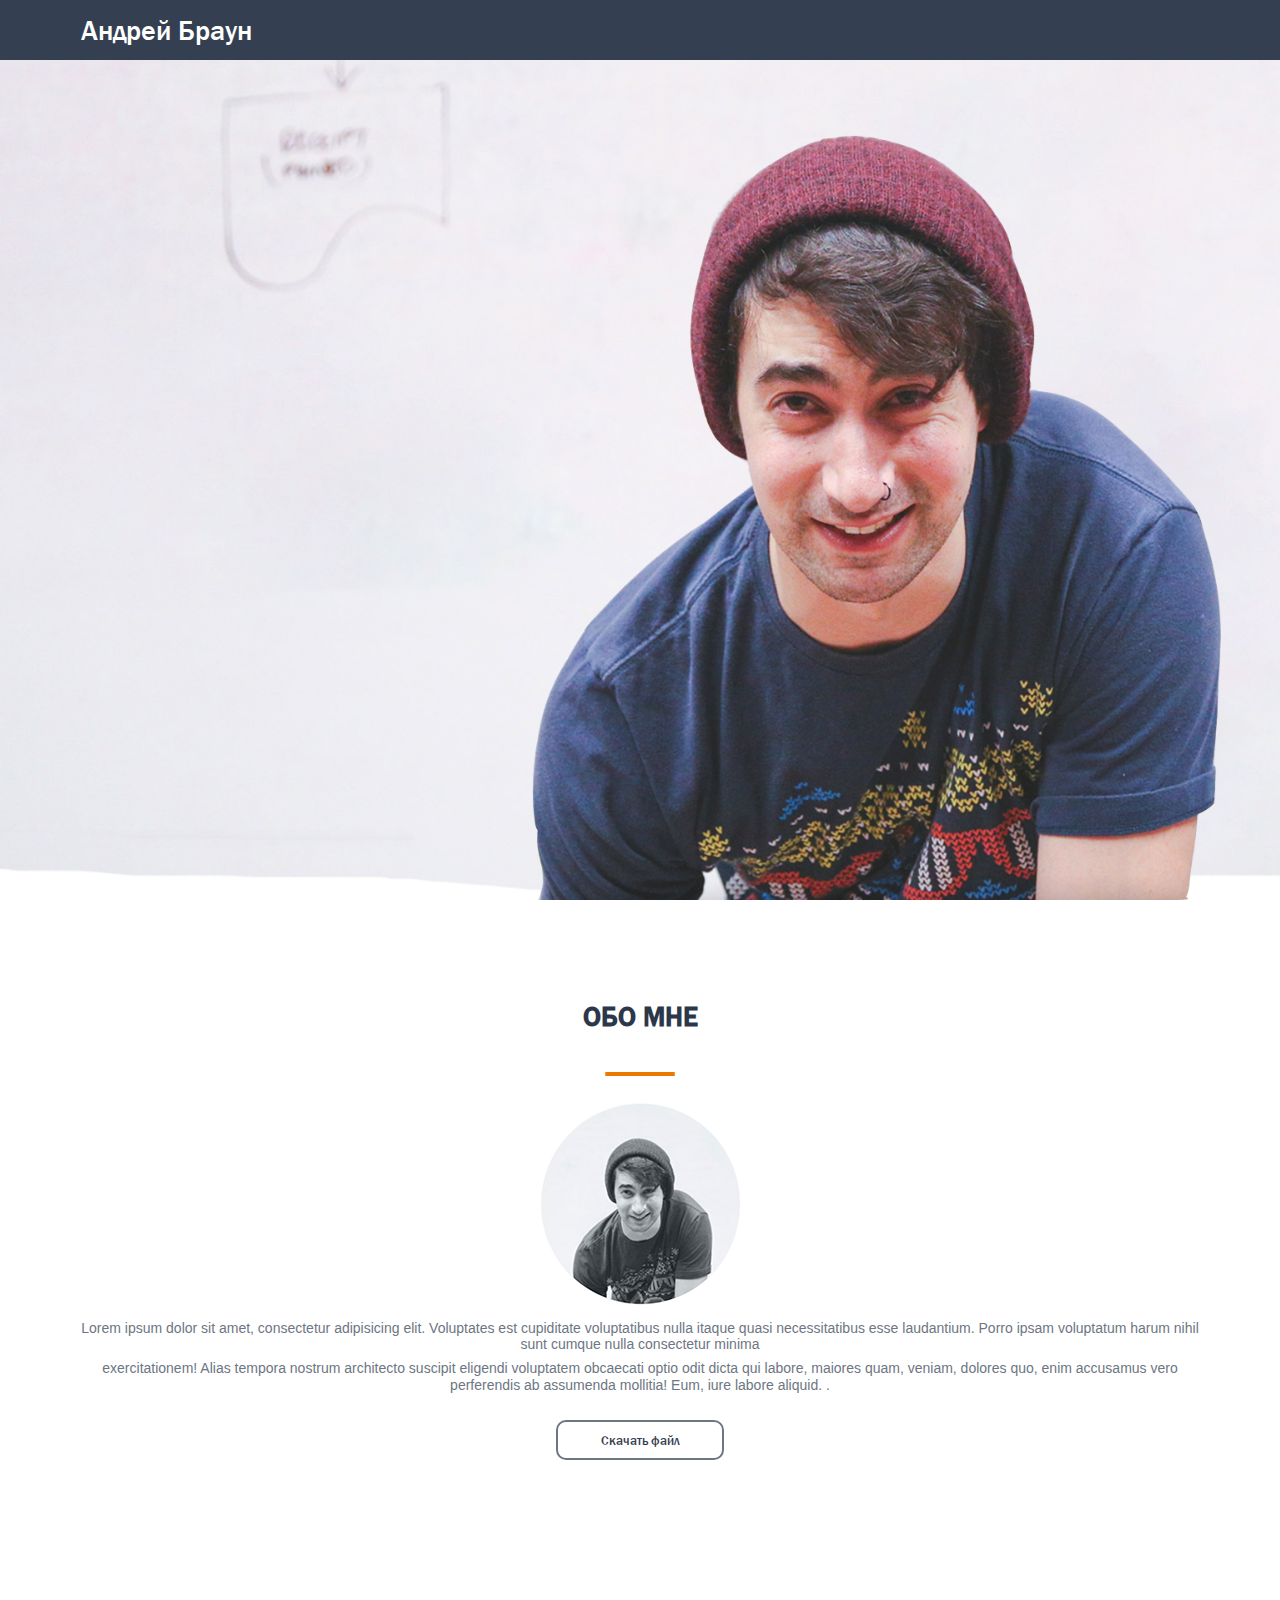
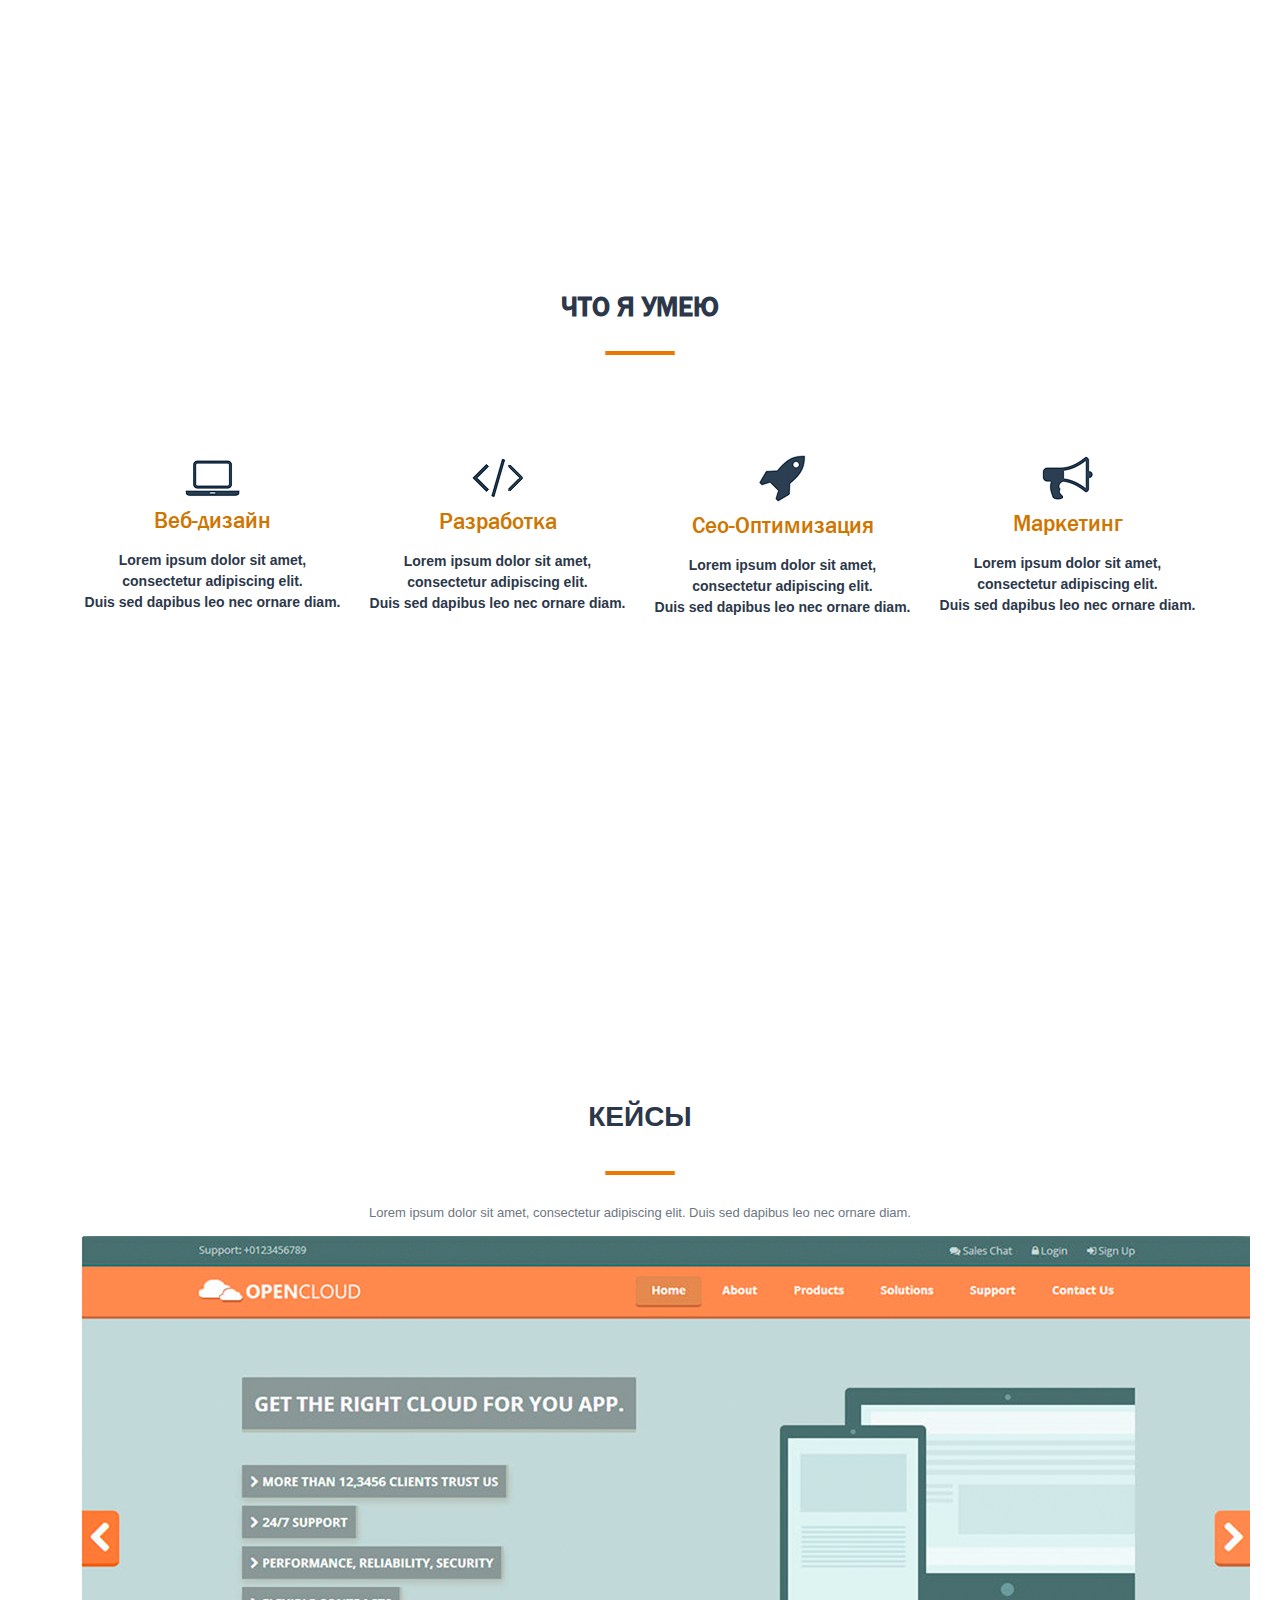
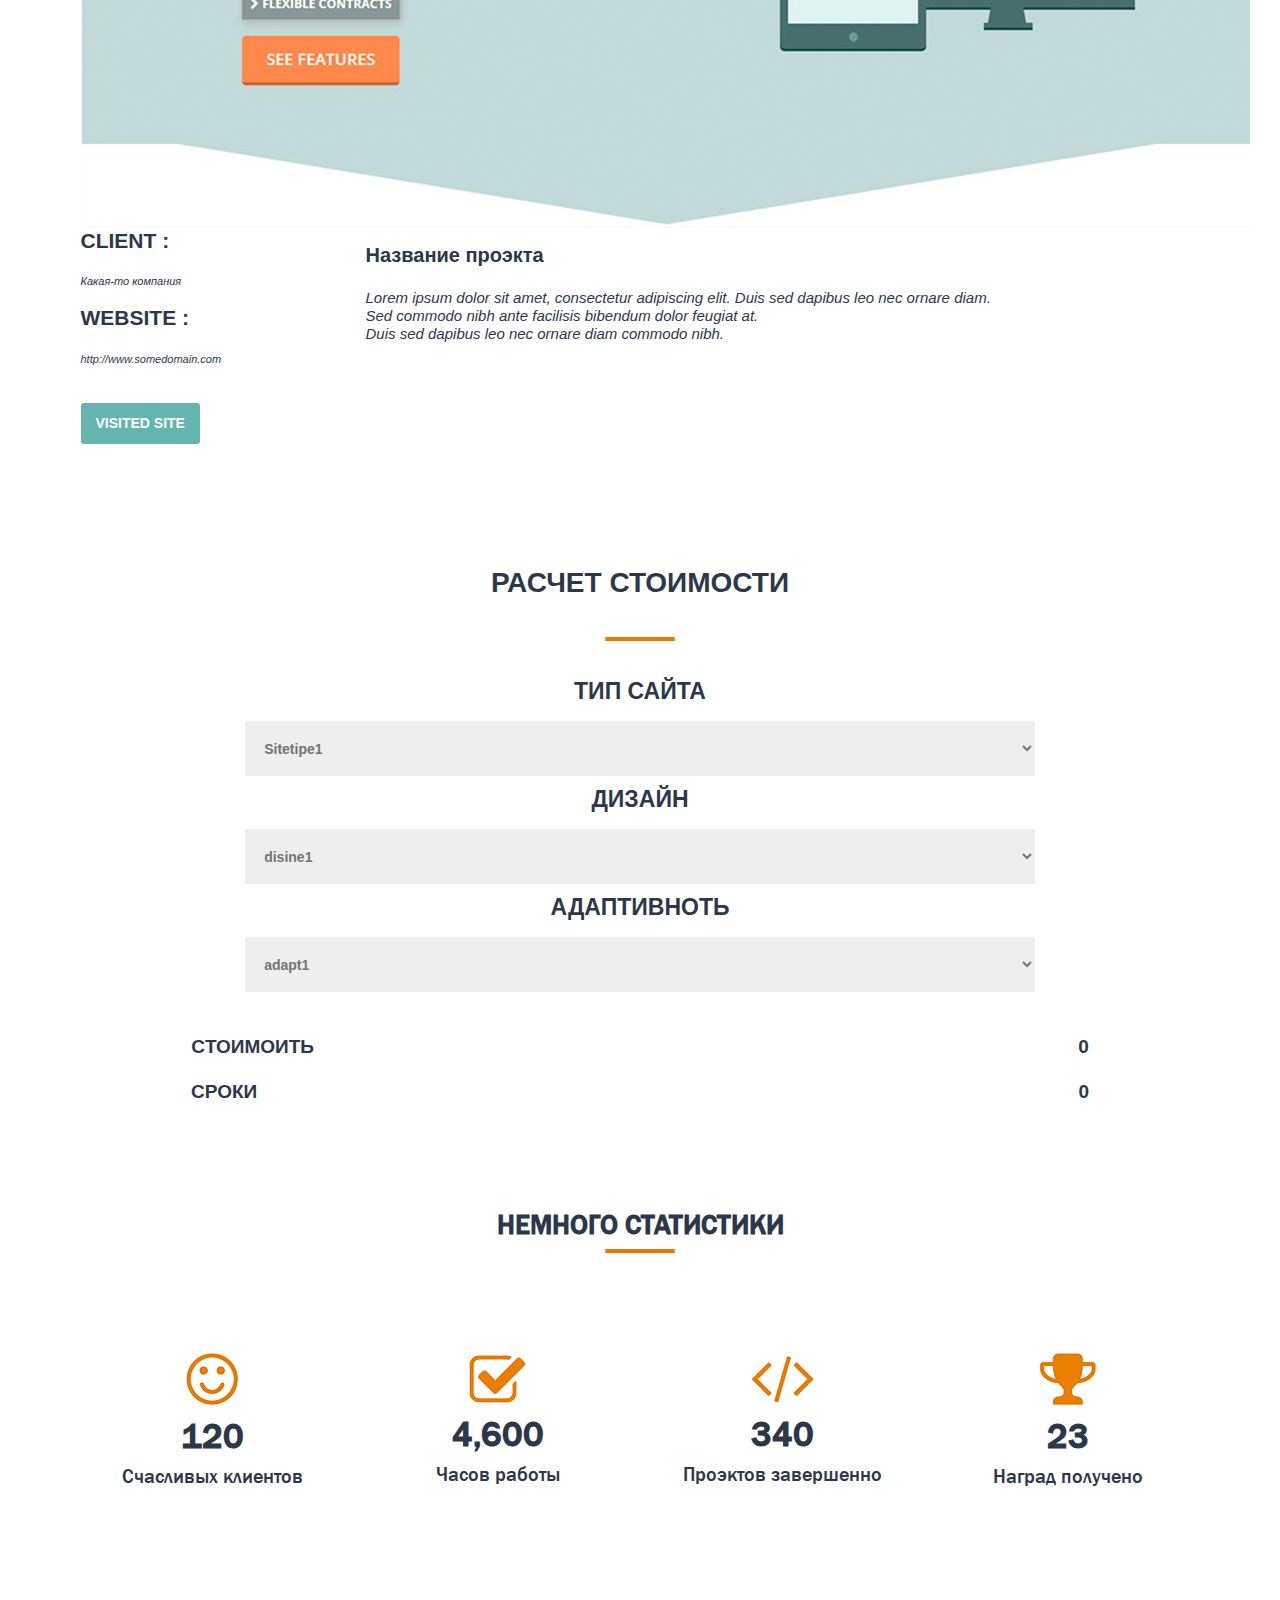
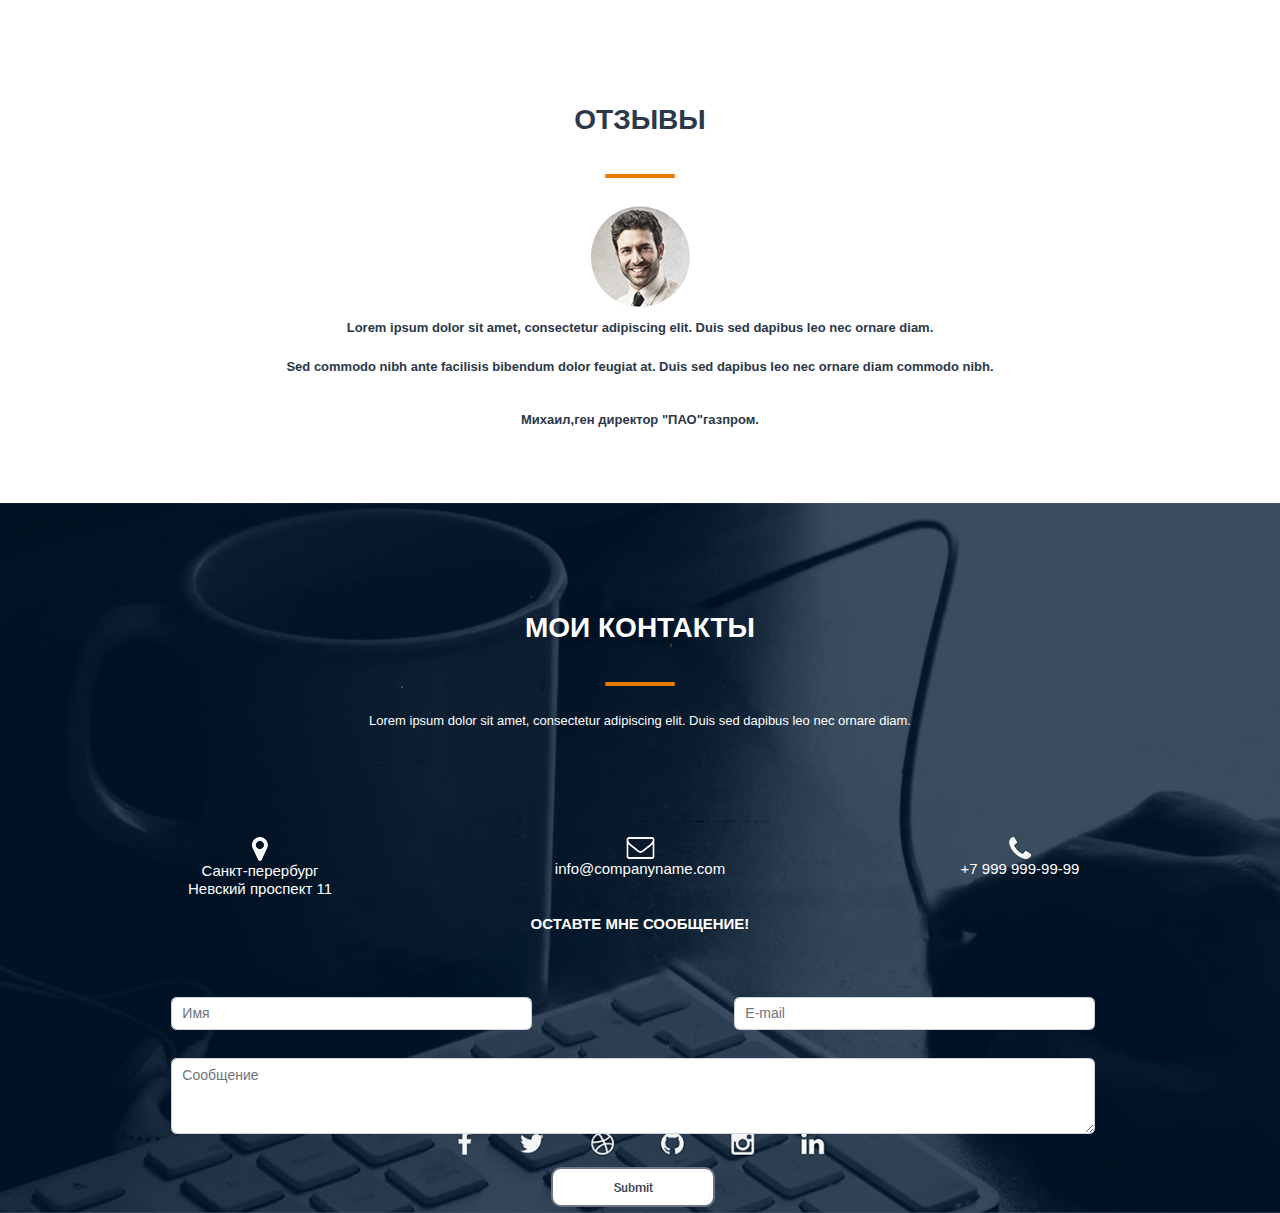
==== commit 9668ee3c: "dz" ====
--- a/src/index.html
+++ b/src/index.html
@@ -84,7 +84,7 @@
 
 		</section>
 		<section class="about_me">
-			<div class="container h-110 ">
+			<div class="container ">
 				<div class="row align-items-venter ">
 					<div class="col">
 
@@ -178,7 +178,7 @@
 
 		<section class="cases">
 
-			<div class="container h-100 ">
+			<div class="container  ">
 				<div class="row align-items-center ">
 					<div class="col">
 						<div class="cases2">
--- a/src/css/style.css
+++ b/src/css/style.css
@@ -696,6 +696,7 @@
 	font-weight: bold;
 	color: #2c384a;
 	line-height: 2;
+	text-align: center;
 }
 
 .costs select {
@@ -741,8 +742,8 @@
 	}
 
 	.costs {
-		height: 100%;
-		width: 80%
+		
+	    width: auto;
 	}
 
 
@@ -848,9 +849,9 @@
 }
 
 .foter {
-	width: 100%;
+	width: auto;
 	height: 100%;
-	background: url(../img/fon2.png) no-repeat;
+	background: url(../img/fon2.png) center/cover no-repeat;
 }
 
 .foter2 {
@@ -911,8 +912,7 @@
 
 @media (max-width:991px) {
 	.content2 h3{
-		font-size:
-		12px;
+		font-size:12px;
 	}
 
 	
